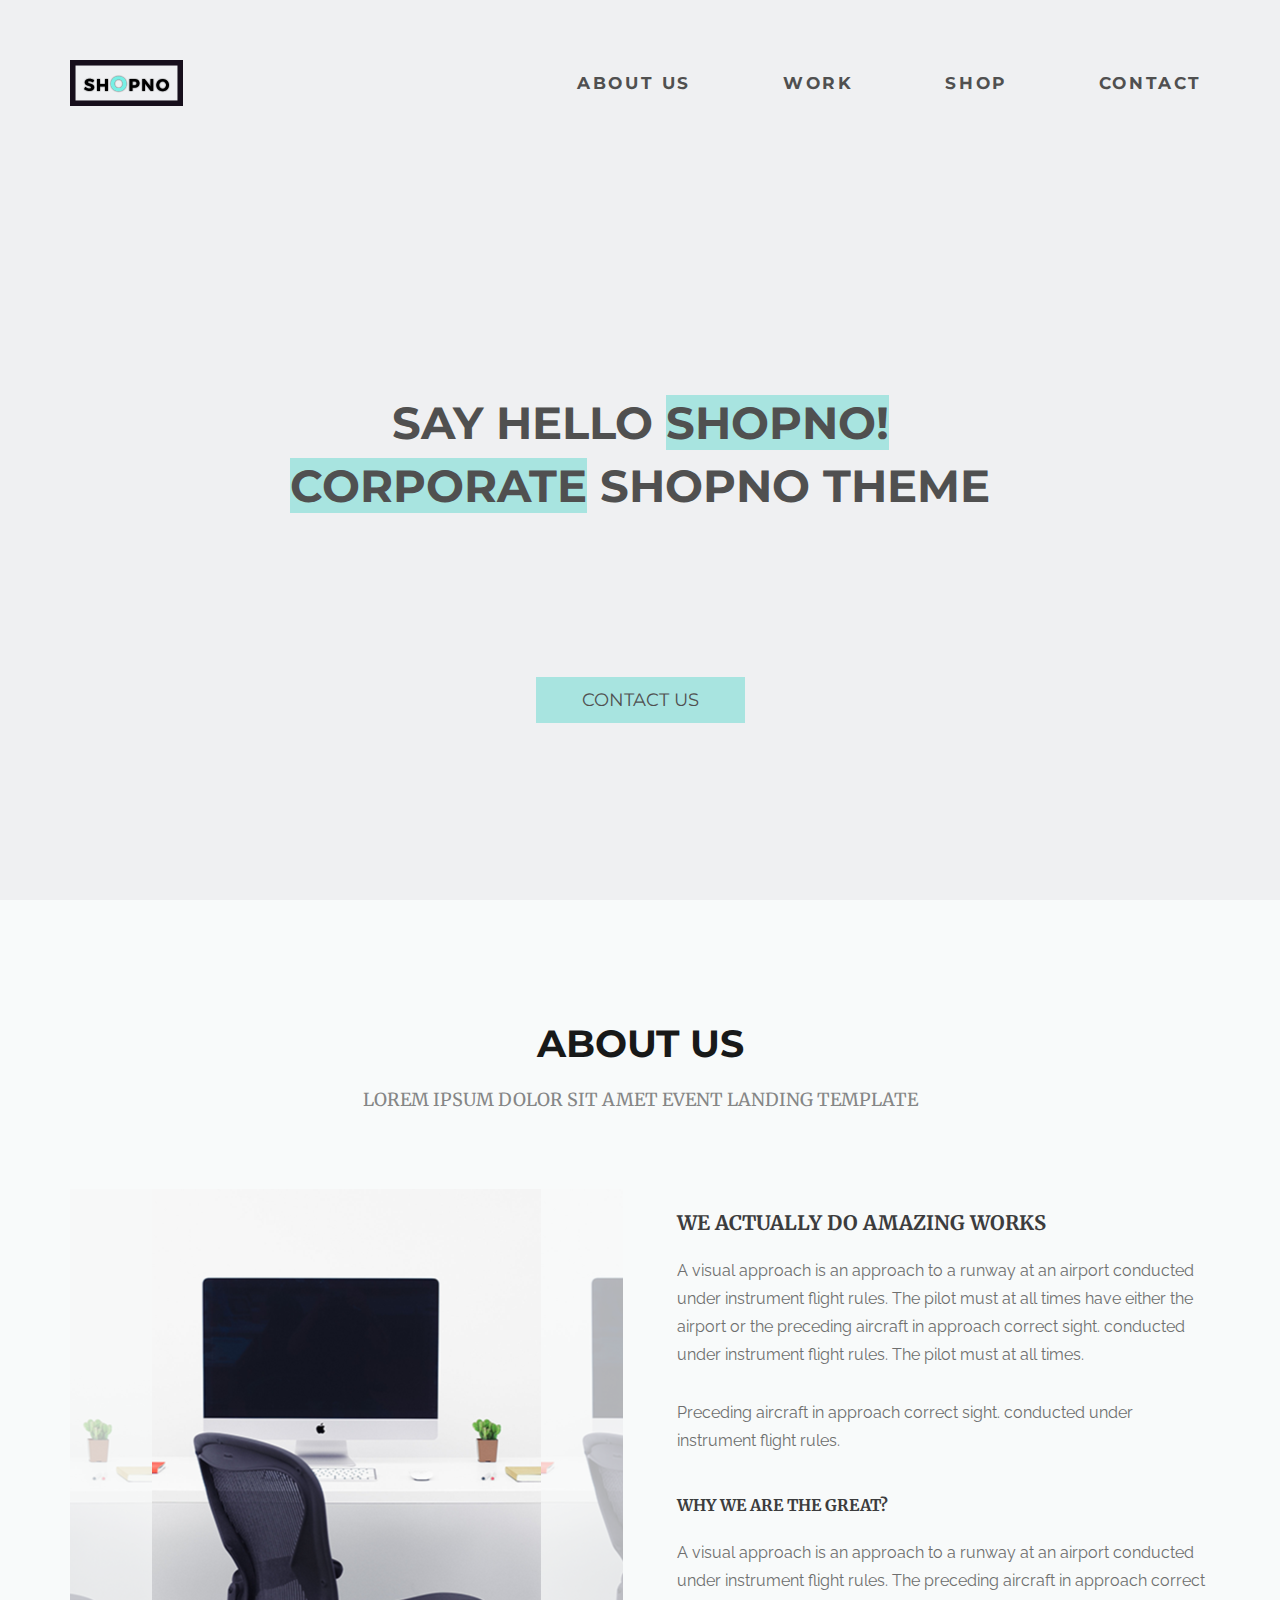
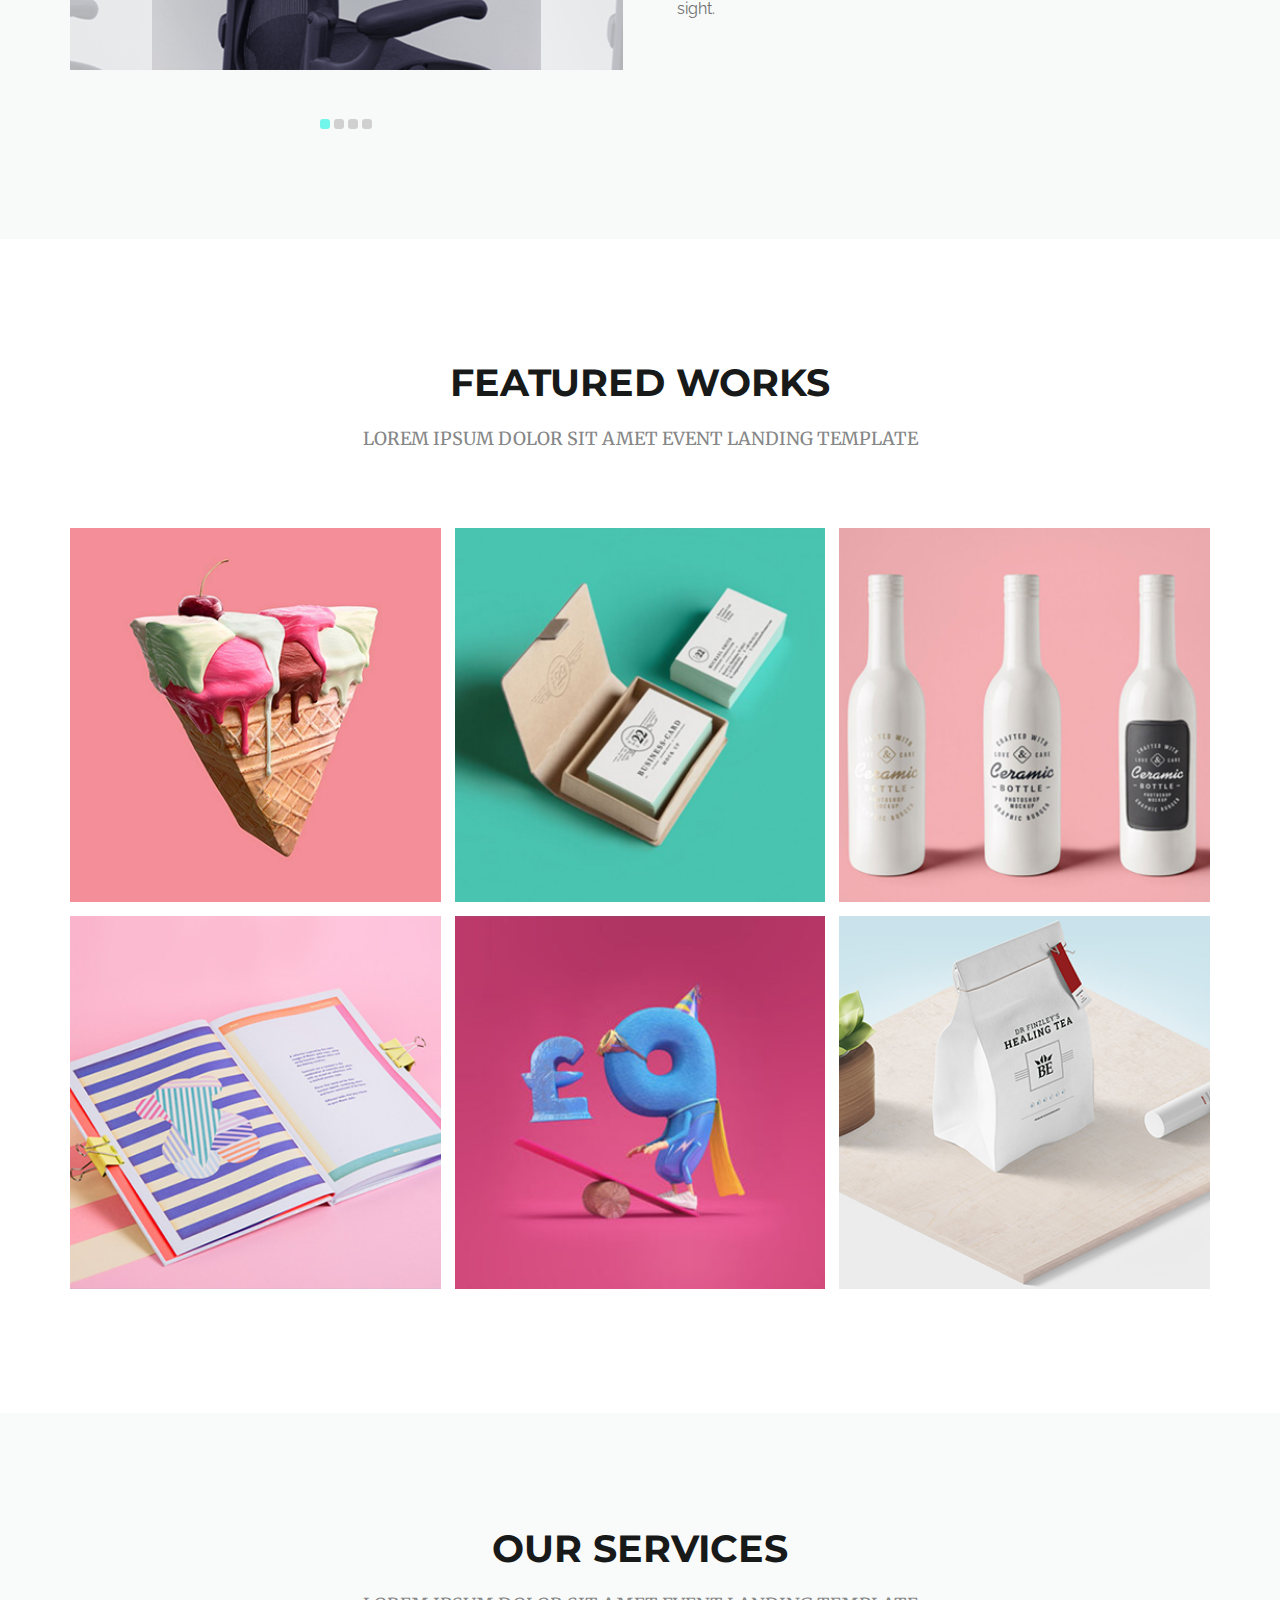
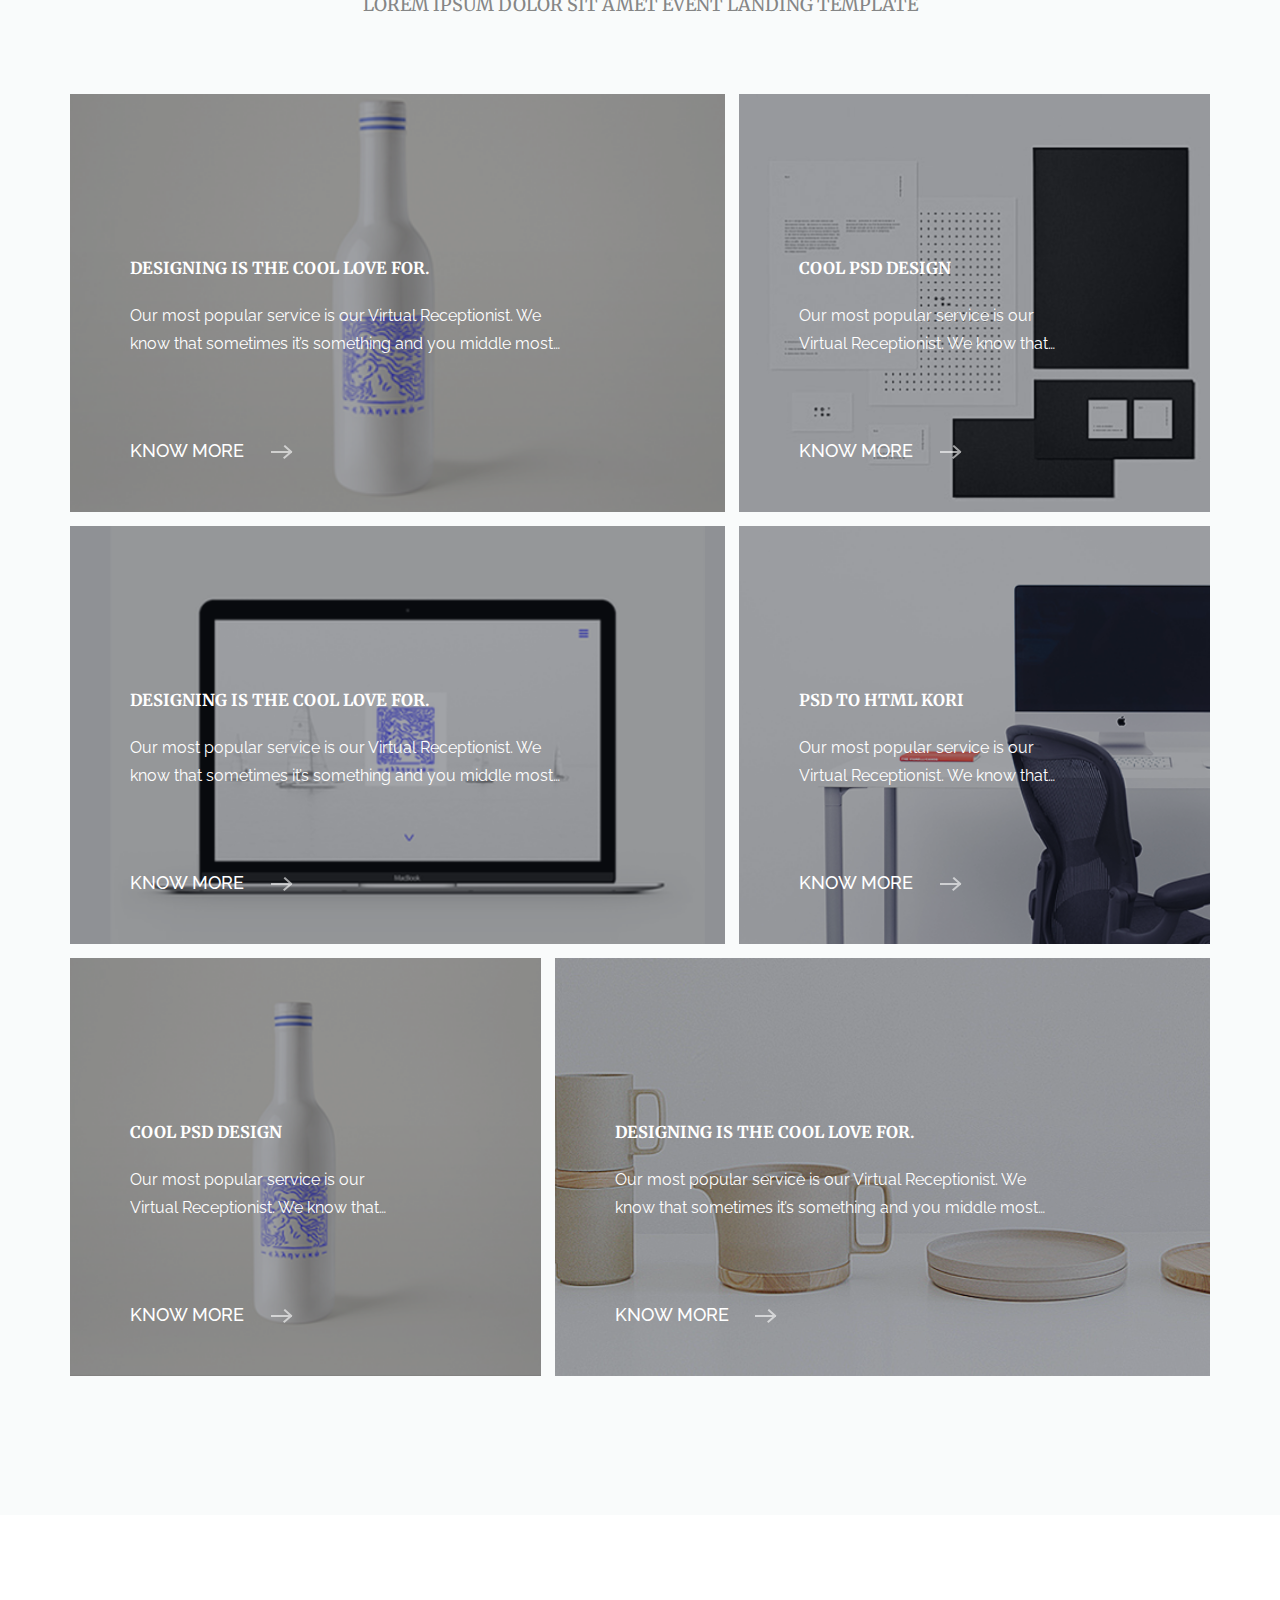
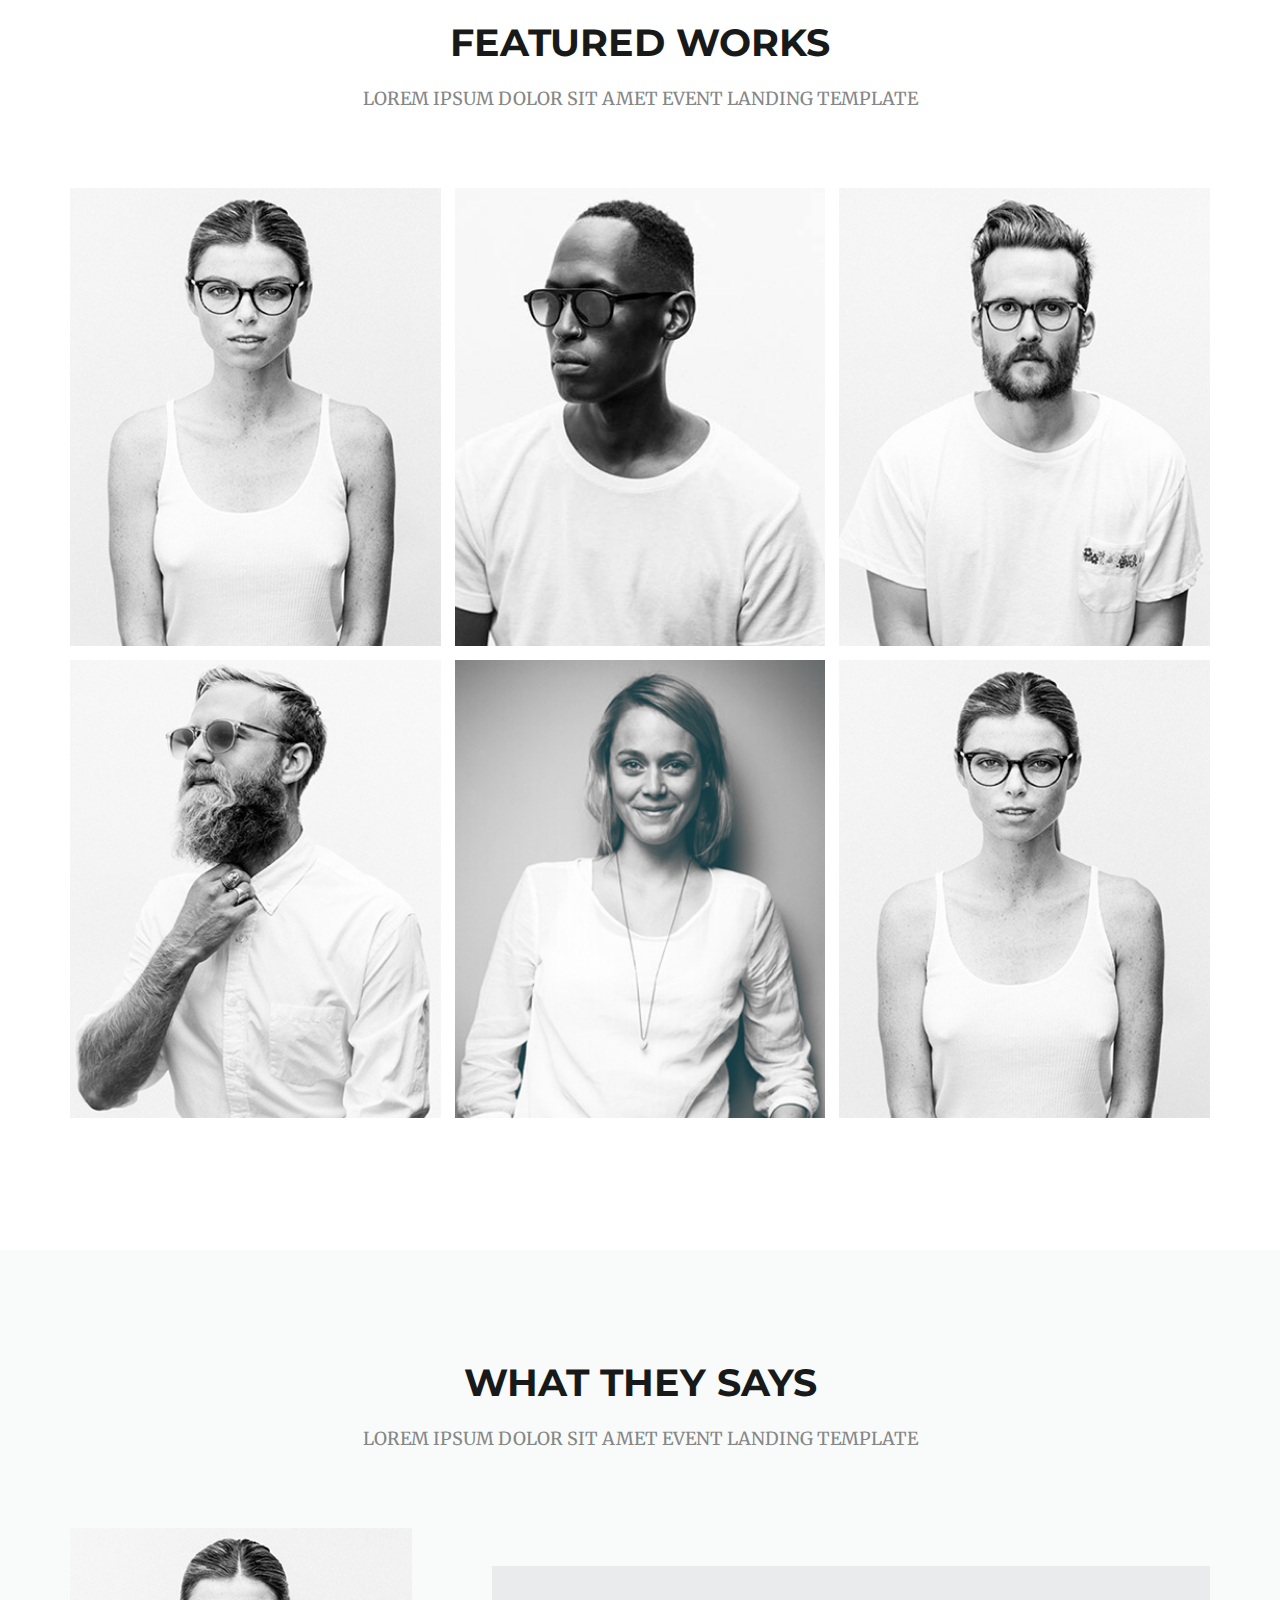
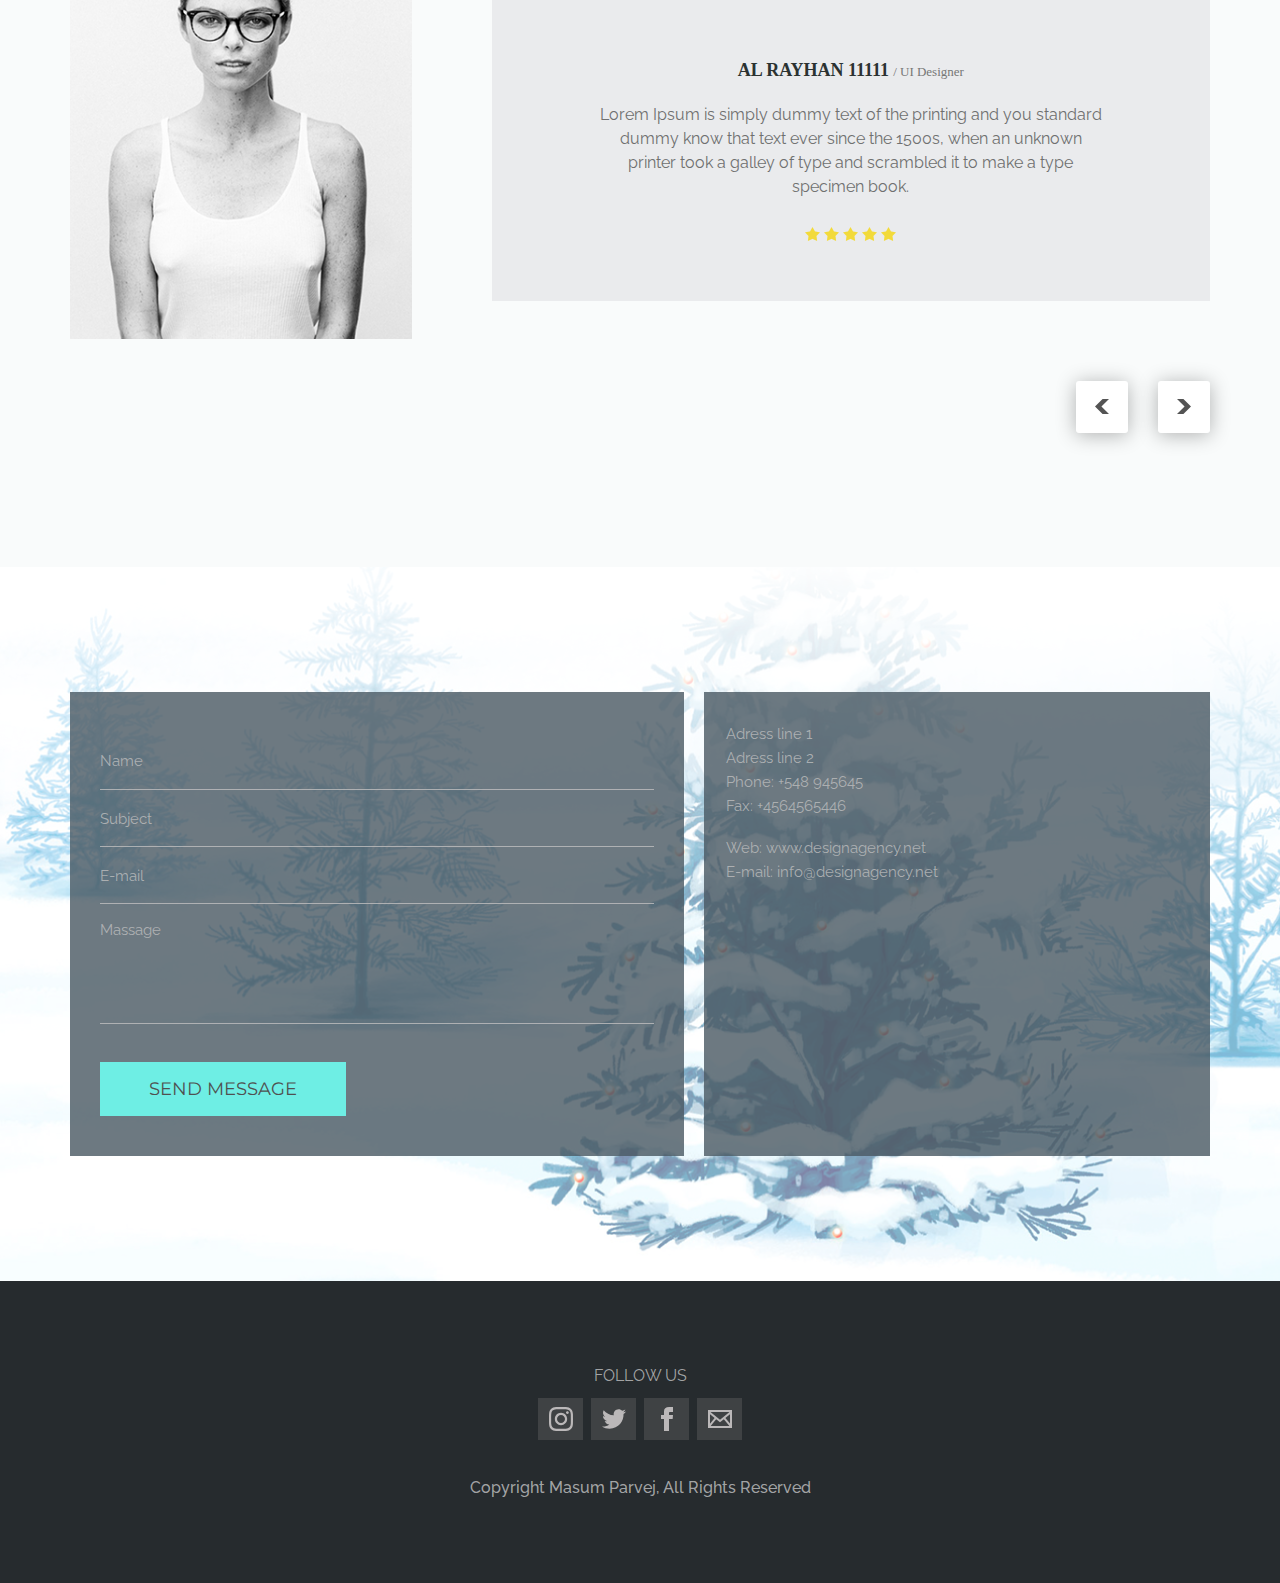
==== index.html @ 42f5ce3c "inital commit" ====
<!DOCTYPE html>
<html lang="en">
<head>
    <meta charset="UTF-8">
    <meta name="format-detection" content="telephone=no">
    <meta name="viewport" content="width=device-width, initial-scale=1.0">
    <title>Shopno</title>
    <link rel="stylesheet" href="css/style.css">
</head>
<body>
    <main class="page">
        <div class="main-screen">
            <div class="container">
                <div class="main-screen__wrap">
                    <header class="header">
    <div class="header_row">
        <div class="header__logo">
            <img src="/img/logo/Logo.png" alt="">
        </div>
        <div class="menu__icon icon-menu">
            <span></span>
            <span></span>
            <span></span>
        </div>
        <nav class="header__menu menu">
            <div class="menu__body">
                <ul class="menu__list">
                    <li>
                        <a href="" class="menu__link">
                            <span></span>
                            <span></span>
                            about us
                        </a>
                    </li>
                    <li>
                        <a href="" class="menu__link">
                            <span></span>
                            <span></span>
                            work
                        </a>
                    </li>
                    <li>
                        <a href="" class="menu__link">
                            <span></span>
                            <span></span>
                            shop
                        </a>
                    </li>
                    <li>
                        <a href="" class="menu__link">
                            <span></span>
                            <span></span>
                            contact
                        </a>
                    </li>
                </ul>
            </div>
        </nav>
        
    </div>
</header>

                    <h1 class="main-screen__title"> <p>Say Hello  <span>SHOPNO!</span></p>
                        <p><span>CORPORATE</span> SHOPNO Theme</p>
                    </h1>
                    <a href="#!" class="main-screen__link btn-b">
                        <span></span>
                        <span></span>
                        <span></span>
                        <span></span>
                        contact us
                    </a>
                </div>
            </div>
        </div>
        <div class="content"> 
            <section class="about-us">
                <div class="container">
                    <div class="about-us__title-wrap title-wrap">
                        <h2 class="about-us__title title_h2">about us</h2>
                        <div class="about-us__subtitle subtitle_h2">Lorem ipsum dolor sit amet event landing template</div>
                    </div>
                    <div class="about-us__slider-wrap">
                        <div class="slider">
                            <div class="slider_item">
                                <img src="/img/img_slide/img_slider-1/img-sl1.png"  alt="">
                            </div>
                            <div class="slider_item">
                                <img src="/img/img_slide/img_slider-1/img-sl1.png"  alt="">
                            </div>
                            <div class="slider_item">
                                <img src="/img/img_slide/img_slider-1/img-sl1.png" alt="">
                            </div>
                            <div class="slider_item">
                                <img src="/img/img_slide/img_slider-1/img-sl1.png" alt="">
                            </div>
                        </div>
                        <div class="about-us__block-text ">
                            <div class="about-us__first-text">
                                <h3 class="about-us__title_3  title_3">We Actually Do amazing works</h3>
                                <p class="about-us__text text">A visual approach is an approach to a runway at an airport 
                                    conducted under instrument flight rules. The pilot must at all times have either the airport or the preceding aircraft in approach correct sight. conducted under instrument flight rules. The pilot must at all times.
                                </p>
                                <p class="about-us__text about-us__text__sm text">
                                    Preceding aircraft in approach correct sight. conducted under instrument flight rules.
                                </p>

                            </div>
                            <div class="about-us_second-text">
                                <h4 class="about-us__title_4 title_4">why we are the great?</h4>
                                <div class="about-us__text text">A visual approach is an approach to a runway at an airport  conducted under instrument flight rules.
                                    The preceding aircraft in approach correct sight.
                                </div>
                            </div>
                        </div>
                    </div>
                </div>
            </section> 



            <section class="cards">
                <div class="container">
                    <div class="cards__title-wrap title-wrap">
                        <h2 class="cards__title title_h2">featured works</h2>
                        <div class="cards__subtitle subtitle_h2">Lorem ipsum dolor sit amet event landing template</div>
                    </div>
                    <div class="cards__wrapper">
                        <div class="cards__item">
                            <a href="#!"  class="cards__pic ibg"><img src="/img/cards/card1_1.png" alt=""></a>
                        </div>
                        <div class="cards__item">
                            <a href="#!" class="cards__pic ibg"><img src="/img/cards/card1_2.png" alt=""></a>
                        </div>
                        <div class="cards__item">
                            <a href="#!" class="cards__pic ibg"><img src="/img/cards/card1_3.png" alt=""></a>
                        </div>
                        <div class="cards__item">
                            <a href="#!" class="cards__pic ibg"><img src="/img/cards/card1_4.png" alt=""></a>
                        </div>
                        <div class="cards__item">
                            <a href="#!" class="cards__pic ibg"><img src="/img/cards/card1_5.png" alt=""></a>
                        </div>
                        <div class="cards__item">
                            <a href="#!" class="cards__pic ibg"><img src="/img/cards/card1_6.png" alt=""></a>
                        </div>
                    </div>
                </div>
            </section>



            <section class="services">
                <div class="container">
                    <div class="services__title-wrap title-wrap">
                        <h2 class="services__title title_h2">our services</h2>
                        <div class="services__subtitle subtitle_h2">Lorem ipsum dolor sit amet event landing template</div>
                    </div>
                    <div class="services__wrapper">
                        <div class="services__item services__item__b ">
                            <div class="services__item__wr ibg ">
                                <img src="/img/bg-banner/card_5.png" alt="">
                                <div class="services__item__content">
                                    <div  class="services__item__content_wrap services__item__content_b ">
                                        <h3 class="services__item__title_3  title_3"> Designing is The CooL LOVE FOR.</h3>
                                        <p class="services__item__text text">Our most popular service is our Virtual Receptionist. We know that sometimes it’s something and you middle most this job was posted less than five minutes ago, and we think it’s a good match for you. If you submit a proposal now, you’ll be one of the first candidates. You may even catch the client while they’re still online. 
                                        </p>
                                        <a href="" class="services__link">Know More</a>
                                    </div>
                                </div>
                            </div>
                            <div class="services__item-more_b services__item__b more_services">
                                <div class="more_services__content services__item__content_b">
                                    <h3 class="more_services__title_3  title_3"> Designing is The CooL LOVE FOR.</h3>
                                    <p class="more_services__text text">Our most popular service is our Virtual Receptionist. We know that sometimes it’s something and you middle most this job was posted less than five minutes ago, and we think it’s a good match for you. If you submit a proposal now, you’ll be one of the first candidates. You may even catch the client while they’re still online. Our most popular service is our Virtual Receptionist. We know that sometimes it’s something and you middle most this job was posted less than five minutes ago, and we think it’s a good match for you. If you submit a proposal now, you’ll be one of the first candidates. You may even catch the client while they’re still online. Our most popular service is our Virtual Receptionist. We know that sometimes it’s something and you middle most this job was posted less than five minutes ago, and we think it’s a good match for you. If you submit a proposal now, you’ll be one of the first candidates. You may even catch the client while they’re still online. Our most popular service is our Virtual Receptionist. We know that sometimes it’s something and you middle most this job was posted less than five minutes ago, and we think it’s a good match for you. If you submit a proposal now, you’ll be one of the first candidates. You may even catch the client while they’re still online. 
                                    </p>
                                    <div class="more_services__close-link">
                                        <span></span>
                                        <span></span>
                                    </div>
                                </div>
                            </div>
                        </div>
                        <div class="services__item services__item__s">
                            <div class="services__item__wr ibg ">
                                <img src="/img/bg-banner/card_2.png" alt="">
                                <div class="services__item__content">
                                    <div class="services__item__content_wrap services__item__content_s">
                                        <h3 class="services__item__title_3  title_3"> cool psd Design</h3>
                                        <p class="services__item__text text">Our most popular service is our Virtual Receptionist. We know that sometimes it’s something and you middle most this job was posted less..
                                        </p>
                                        <a href="" class="services__link">Know More</a>
                                    </div>
                                </div>
                            </div>
                            <div class="services__item-more_s services__item__b more_services">
                                <div class="more_services__content services__item__content_b">
                                    <h3 class="more_services__title_3  title_3"> Designing is The CooL LOVE FOR.</h3>
                                    <p class="more_services__text text">Our most popular service is our Virtual Receptionist. We know that sometimes it’s something and you middle most this job was posted less than five minutes ago, and we think it’s a good match for you. If you submit a proposal now, you’ll be one of the first candidates. You may even catch the client while they’re still online. Our most popular service is our Virtual Receptionist. We know that sometimes it’s something and you middle most this job was posted less than five minutes ago, and we think it’s a good match for you. If you submit a proposal now, you’ll be one of the first candidates. You may even catch the client while they’re still online. Our most popular service is our Virtual Receptionist. We know that sometimes it’s something and you middle most this job was posted less than five minutes ago, and we think it’s a good match for you. If you submit a proposal now, you’ll be one of the first candidates. You may even catch the client while they’re still online. Our most popular service is our Virtual Receptionist. We know that sometimes it’s something and you middle most this job was posted less than five minutes ago, and we think it’s a good match for you. If you submit a proposal now, you’ll be one of the first candidates. You may even catch the client while they’re still online. 
                                    </p>
                                    <div class="more_services__close-link">
                                        <span></span>
                                        <span></span>
                                    </div>
                                </div>
                            </div>
                        </div>
                    </div>
                    <div class="services__wrapper ">
                        <div class="services__item services__item__b ">
                            <div class="services__item__wr ibg ">
                                <img src="/img/bg-banner/card_3.png" alt="">
                                <div class="services__item__content">
                                    <div class="services__item__content_wrap services__item__content_b">
                                        <h3 class="services__item__title_3  title_3"> Designing is The CooL LOVE FOR.</h3>
                                        <p class="services__item__text text">Our most popular service is our Virtual Receptionist. We know that sometimes it’s something and you middle most this job was posted less than five minutes ago, and we think it’s a good match for you. If you submit a proposal now, you’ll be one of the first candidates. You may even catch the client while they’re still online.
                                        </p>
                                        <a href="" class="services__link">Know More</a>
                                    </div>
                                </div>
                            </div>
                            <div class="services__item-more_b services__item__b more_services">
                                <div class="more_services__content services__item__content_b">
                                    <h3 class="more_services__title_3  title_3"> Designing is The CooL LOVE FOR.</h3>
                                    <p class="more_services__text text">Our most popular service is our Virtual Receptionist. We know that sometimes it’s something and you middle most this job was posted less than five minutes ago, and we think it’s a good match for you. If you submit a proposal now, you’ll be one of the first candidates. You may even catch the client while they’re still online. Our most popular service is our Virtual Receptionist. We know that sometimes it’s something and you middle most this job was posted less than five minutes ago, and we think it’s a good match for you. If you submit a proposal now, you’ll be one of the first candidates. You may even catch the client while they’re still online. Our most popular service is our Virtual Receptionist. We know that sometimes it’s something and you middle most this job was posted less than five minutes ago, and we think it’s a good match for you. If you submit a proposal now, you’ll be one of the first candidates. You may even catch the client while they’re still online. Our most popular service is our Virtual Receptionist. We know that sometimes it’s something and you middle most this job was posted less than five minutes ago, and we think it’s a good match for you. If you submit a proposal now, you’ll be one of the first candidates. You may even catch the client while they’re still online. 
                                    </p>
                                    <div class="more_services__close-link">
                                        <span></span>
                                        <span></span>
                                    </div>
                                </div>
                            </div>
                        </div>
                        <div class="services__item services__item__s">
                            <div class="services__item__wr ibg ">
                                <img src="/img/bg-banner/card_4.png" alt="">
                                <div class="services__item__content">
                                    <div class="services__item__content_wrap services__item__content_s">
                                        <h3 class="services__item__title_3  title_3"> PSD TO HTML KORI</h3>
                                        <p class="services__item__text text">Our most popular service is our Virtual Receptionist. We know that sometimes it’s something and you middle most this job was posted less than five minutes ago, and we think it’s a good match for you. If you submit a proposal now, you’ll be one of the first candidates. You may even catch the client while they’re still online.
                                        </p>
                                        <a href="" class="services__link">Know More</a>
                                    </div>
                                </div>
                            </div>
                            <div class="services__item-more_s services__item__b more_services">
                                <div class="more_services__content services__item__content_b">
                                    <h3 class="more_services__title_3  title_3"> Designing is The CooL LOVE FOR.</h3>
                                    <p class="more_services__text text">Our most popular service is our Virtual Receptionist. We know that sometimes it’s something and you middle most this job was posted less than five minutes ago, and we think it’s a good match for you. If you submit a proposal now, you’ll be one of the first candidates. You may even catch the client while they’re still online. Our most popular service is our Virtual Receptionist. We know that sometimes it’s something and you middle most this job was posted less than five minutes ago, and we think it’s a good match for you. If you submit a proposal now, you’ll be one of the first candidates. You may even catch the client while they’re still online. Our most popular service is our Virtual Receptionist. We know that sometimes it’s something and you middle most this job was posted less than five minutes ago, and we think it’s a good match for you. If you submit a proposal now, you’ll be one of the first candidates. You may even catch the client while they’re still online. Our most popular service is our Virtual Receptionist. We know that sometimes it’s something and you middle most this job was posted less than five minutes ago, and we think it’s a good match for you. If you submit a proposal now, you’ll be one of the first candidates. You may even catch the client while they’re still online. 
                                    </p>
                                    <div class="more_services__close-link">
                                        <span></span>
                                        <span></span>
                                    </div>
                                </div>
                            </div>
                        </div>
                    </div>
                    <div class="services__wrapper services__wrapper__rev">
                        <div class="services__item services__item__b ">
                            <div class="services__item__wr ibg ">
                                <img src="/img/bg-banner/card_6.png" alt="">
                                <div class="services__item__content">
                                    <div class="services__item__content_wrap services__item__content_b">
                                        <h3 class="services__item__title_3  title_3"> Designing is The CooL LOVE FOR.</h3>
                                        <p class="services__item__text text">Our most popular service is our Virtual Receptionist. We know that sometimes it’s something and you middle most this job was posted less than five minutes ago, and we think it’s a good match for you. If you submit a proposal now, you’ll be one of the first candidates. You may even catch the client while they’re still online.
                                        </p>
                                        <a href="" class="services__link">Know More</a>
                                    </div>
                                </div>
                            </div>
                            <div class="services__item-more_s services__item__b more_services">
                                <div class="more_services__content services__item__content_b">
                                    <h3 class="more_services__title_3  title_3"> Designing is The CooL LOVE FOR.</h3>
                                    <p class="more_services__text text">Our most popular service is our Virtual Receptionist. We know that sometimes it’s something and you middle most this job was posted less than five minutes ago, and we think it’s a good match for you. If you submit a proposal now, you’ll be one of the first candidates. You may even catch the client while they’re still online. Our most popular service is our Virtual Receptionist. We know that sometimes it’s something and you middle most this job was posted less than five minutes ago, and we think it’s a good match for you. If you submit a proposal now, you’ll be one of the first candidates. You may even catch the client while they’re still online. Our most popular service is our Virtual Receptionist. We know that sometimes it’s something and you middle most this job was posted less than five minutes ago, and we think it’s a good match for you. If you submit a proposal now, you’ll be one of the first candidates. You may even catch the client while they’re still online. Our most popular service is our Virtual Receptionist. We know that sometimes it’s something and you middle most this job was posted less than five minutes ago, and we think it’s a good match for you. If you submit a proposal now, you’ll be one of the first candidates. You may even catch the client while they’re still online. 
                                    </p>
                                    <div class="more_services__close-link">
                                        <span></span>
                                        <span></span>
                                    </div>
                                </div>
                            </div>
                        </div>
                        <div class="services__item services__item__s">
                            <div class="services__item__wr ibg ">
                                <img src="/img/bg-banner/card_5.png" alt="">
                                <div class="services__item__content">
                                    <div class="services__item__content_wrap services__item__content_s">
                                        <h3 class="services__item__title_3  title_3"> cool psd Design</h3>
                                        <p class="services__item__text text">Our most popular service is our Virtual Receptionist. We know that sometimes it’s something and you middle most this job was posted less than five minutes ago, and we think it’s a good match for you. If you submit a proposal now, you’ll be one of the first candidates. You may even catch the client while they’re still online.
                                        </p>
                                        <a href="" class="services__link">Know More</a>
                                    </div>
                                </div>
                            </div>
                            <div class="services__item-more_b services__item__b more_services">
                                <div class="more_services__content services__item__content_b">
                                    <h3 class="more_services__title_3  title_3"> Designing is The CooL LOVE FOR.</h3>
                                    <p class="more_services__text text">Our most popular service is our Virtual Receptionist. We know that sometimes it’s something and you middle most this job was posted less than five minutes ago, and we think it’s a good match for you. If you submit a proposal now, you’ll be one of the first candidates. You may even catch the client while they’re still online. Our most popular service is our Virtual Receptionist. We know that sometimes it’s something and you middle most this job was posted less than five minutes ago, and we think it’s a good match for you. If you submit a proposal now, you’ll be one of the first candidates. You may even catch the client while they’re still online. Our most popular service is our Virtual Receptionist. We know that sometimes it’s something and you middle most this job was posted less than five minutes ago, and we think it’s a good match for you. If you submit a proposal now, you’ll be one of the first candidates. You may even catch the client while they’re still online. Our most popular service is our Virtual Receptionist. We know that sometimes it’s something and you middle most this job was posted less than five minutes ago, and we think it’s a good match for you. If you submit a proposal now, you’ll be one of the first candidates. You may even catch the client while they’re still online. 
                                    </p>
                                    <div class="more_services__close-link">
                                        <span></span>
                                        <span></span>
                                    </div>
                                </div>
                            </div>
                        </div>
                    </div>
                </div>
            </section>



            <section class="cards-personal">
                <div class="container">
                    <div class="cards-personal__title-wrap title-wrap">
                        <h2 class="cards-personal__title title_h2">featured works</h2>
                        <div class="cards-personal__subtitle subtitle_h2">Lorem ipsum dolor sit amet event landing template</div>
                    </div>
                    <div class="cards-personal__wrapper">
                        <div class="cards-personal__item item">
                            <a href="#!" class="item_link ">
                                <span class="item_pic ibg"><img src="/img/cards_personal/card_p_1.png" alt=""></span>
                                <div class="item_content">
                                    <div class="item_content-title">
                                        <span class="item_content-title-l  title_span-l">AL RAYHAN </span> <span class="item_content-title-r title_span-r"> / UI Designer</span>
                                    </div>
                                    <p class="item_content-text">Lorem Ipsum is not simply is  an action designer random text
                                        It has roots in a piece. </p>
                                    <div class="item_content-icon">
                                        <span><img src="/img/cards_personal/social/soc-1.png" alt=""></span>
                                        <span><img src="/img/cards_personal/social/soc-2.png" alt=""></span>
                                        <span><img src="/img/cards_personal/social/soc-3.png" alt=""></span>
                                        <span><img src="/img/cards_personal/social/soc-4.png" alt=""></span>
                                    </div>
                                </div>
                            </a>
                        </div>
                        <div class="cards-personal__item item">
                            <a href="#!" class="item_link ">
                                <span class="item_pic ibg"><img src="/img/cards_personal/card_p_2.png" alt=""></span>
                                <div class="item_content">
                                    <div class="item_content-title">
                                        <span class="item_content-title-l  title_span-l">AL RAYHAN </span> <span class="item_content-title-r title_span-r"> / UI Designer</span>
                                    </div>
                                    <p class="item_content-text">Lorem Ipsum is not simply is  an action designer random text
                                        It has roots in a piece. </p>
                                    <div class="item_content-icon">
                                        <span><img src="/img/cards_personal/social/soc-1.png" alt=""></span>
                                        <span><img src="/img/cards_personal/social/soc-2.png" alt=""></span>
                                        <span><img src="/img/cards_personal/social/soc-3.png" alt=""></span>
                                        <span><img src="/img/cards_personal/social/soc-4.png" alt=""></span>
                                    </div>
                                </div>
                            </a>
                        </div>
                        <div class="cards-personal__item item">
                            <a href="#!" class="item_link ">
                                <span class="item_pic ibg"><img src="/img/cards_personal/card_p_3.png" alt=""></span>
                                <div class="item_content">
                                    <div class="item_content-title">
                                        <span class="item_content-title-l  title_span-l">AL RAYHAN </span> <span class="item_content-title-r title_span-r"> / UI Designer</span>
                                    </div>
                                    <p class="item_content-text">Lorem Ipsum is not simply is  an action designer random text
                                        It has roots in a piece. </p>
                                    <div class="item_content-icon">
                                        <span><img src="/img/cards_personal/social/soc-1.png" alt=""></span>
                                        <span><img src="/img/cards_personal/social/soc-2.png" alt=""></span>
                                        <span><img src="/img/cards_personal/social/soc-3.png" alt=""></span>
                                        <span><img src="/img/cards_personal/social/soc-4.png" alt=""></span>
                                    </div>
                                </div>
                            </a>
                        </div>
                        <div class="cards-personal__item item">
                            <a href="#!" class="item_link ">
                                <span class="item_pic ibg"><img src="/img/cards_personal/card_p_4.png" alt=""></span>
                                <div class="item_content">
                                    <div class="item_content-title">
                                        <span class="item_content-title-l  title_span-l">AL RAYHAN </span> <span class="item_content-title-r title_span-r"> / UI Designer</span>
                                    </div>
                                    <p class="item_content-text">Lorem Ipsum is not simply is  an action designer random text
                                        It has roots in a piece. </p>
                                    <div class="item_content-icon">
                                        <span><img src="/img/cards_personal/social/soc-1.png" alt=""></span>
                                        <span><img src="/img/cards_personal/social/soc-2.png" alt=""></span>
                                        <span><img src="/img/cards_personal/social/soc-3.png" alt=""></span>
                                        <span><img src="/img/cards_personal/social/soc-4.png" alt=""></span>
                                    </div>
                                </div>
                            </a>
                        </div>
                        <div class="cards-personal__item item">
                            <a href="#!" class="item_link ">
                                <span class="item_pic ibg"><img src="/img/cards_personal/card_p_5.png" alt=""></span>
                                <div class="item_content">
                                    <div class="item_content-title">
                                        <span class="item_content-title-l  title_span-l">AL RAYHAN </span> <span class="item_content-title-r title_span-r"> / UI Designer</span>
                                    </div>
                                    <p class="item_content-text">Lorem Ipsum is not simply is  an action designer random text
                                        It has roots in a piece. </p>
                                    <div class="item_content-icon">
                                        <span><img src="/img/cards_personal/social/soc-1.png" alt=""></span>
                                        <span><img src="/img/cards_personal/social/soc-2.png" alt=""></span>
                                        <span><img src="/img/cards_personal/social/soc-3.png" alt=""></span>
                                        <span><img src="/img/cards_personal/social/soc-4.png" alt=""></span>
                                    </div>
                                </div>
                            </a>
                        </div>
                        <div class="cards-personal__item item">
                            <a href="#!" class="item_link ">
                                <span class="item_pic ibg"><img src="/img/cards_personal/card_p_1.png" alt=""></span>
                                <div class="item_content">
                                    <div class="item_content-title">
                                        <span class="item_content-title-l  title_span-l">AL RAYHAN </span> <span class="item_content-title-r title_span-r"> / UI Designer</span>
                                    </div>
                                    <p class="item_content-text">Lorem Ipsum is not simply is  an action designer random text
                                        It has roots in a piece. </p>
                                    <div class="item_content-icon">
                                        <span><img src="/img/cards_personal/social/soc-1.png" alt=""></span>
                                        <span><img src="/img/cards_personal/social/soc-2.png" alt=""></span>
                                        <span><img src="/img/cards_personal/social/soc-3.png" alt=""></span>
                                        <span><img src="/img/cards_personal/social/soc-4.png" alt=""></span>
                                    </div>
                                </div>
                            </a>
                        </div>
                    </div>
                </div>
            </section> 



            <section class="what-says">
                <div class="container">
                    <div class="what-says__title-wrap title-wrap">
                        <h2 class="what-says__title title_h2">what they says</h2>
                        <div class="what-says__subtitle subtitle_h2">Lorem ipsum dolor sit amet event landing template</div>
                    </div>
                    <div class="what-says__slider-wrap"> 
                        <div class="sm-slider__body sm-slider">
                            <div class="sm-slider_item">
                                <img src="/img/cards_personal/card_p_1.png" alt="">
                            </div>
                            <div class="sm-slider_item">
                                <img src="/img/cards_personal/card_p_2.png" alt="">
                            </div>
                            <div class="sm-slider_item">
                                <img  src="/img/cards_personal/card_p_3.png" alt="">
                            </div>
                            <div class="sm-slider_item">
                                <img src="/img/cards_personal/card_p_4.png" alt="">
                            </div>
                        </div>
                        <div class="bg-slider__body bg-slider">
                            <div class="bg-slider_item ">
                                <div class="bg-slider_item-wr">
                                    <div class="bg-slider_item_title">
                                        <span class="bg-slider_item_title-l  title_span-l">AL RAYHAN 11111</span> <span class="bg-slider_item_title-r title_span-r"> / UI Designer</span>
                                    </div>
                                    <p class="bg-slider_item-text">Lorem Ipsum is simply dummy text of the printing and you 
                                        standard dummy know that text ever since the 1500s, when an unknown printer took a galley of type and scrambled it to make a type specimen book. </p>
                                    <div class="item_icon">
                                        <span><img src="/img/img_slide/img_slider-2/icon.png" alt=""></span>
                                        <span><img src="/img/img_slide/img_slider-2/icon.png" alt=""></span>
                                        <span><img src="/img/img_slide/img_slider-2/icon.png" alt=""></span>
                                        <span><img src="/img/img_slide/img_slider-2/icon.png" alt=""></span>
                                        <span><img src="/img/img_slide/img_slider-2/icon.png" alt=""></span>
                                    </div>
                                </div>
                            </div>
                            <div class="bg-slider_item ">
                                <div class="bg-slider_item-wr">
                                    <div class="bg-slider_item_title">
                                        <span class="bg-slider_item_title-l  title_span-l">AL RAYHAN 2222</span> <span class="bg-slider_item_title-r title_span-r"> / UI Designer</span>
                                    </div>
                                    <p class="bg-slider_item-text">Lorem Ipsum is simply dummy text of the printing and you 
                                        standard dummy know that text ever since the 1500s, when an unknown printer took a galley of type and scrambled it to make a type specimen book. 
                                    </p>
                                    <div class="item_icon">
                                        <span><img src="/img/img_slide/img_slider-2/icon.png" alt=""></span>
                                        <span><img src="/img/img_slide/img_slider-2/icon.png" alt=""></span>
                                        <span><img src="/img/img_slide/img_slider-2/icon.png" alt=""></span>
                                        <span><img src="/img/img_slide/img_slider-2/icon.png" alt=""></span>
                                        <span><img src="/img/img_slide/img_slider-2/icon.png" alt=""></span>
                                    </div>
                                </div>
                            </div>
                            <div class="bg-slider_item ">
                                <div class="bg-slider_item-wr">
                                    <div class="bg-slider_item_title">
                                        <span class="bg-slider_item_title-l  title_span-l">AL RAYHAN 3333</span> <span class="bg-slider_item_title-r title_span-r"> / UI Designer</span>
                                    </div>
                                    <p class="bg-slider_item-text">Lorem Ipsum is simply dummy text of the printing and you 
                                        standard dummy know that text ever since the 1500s, when an unknown printer took a galley of type and scrambled it to make a type specimen book. 
                                    </p>
                                    <div class="item_icon">
                                        <span><img src="/img/img_slide/img_slider-2/icon.png" alt=""></span>
                                        <span><img src="/img/img_slide/img_slider-2/icon.png" alt=""></span>
                                        <span><img src="/img/img_slide/img_slider-2/icon.png" alt=""></span>
                                        <span><img src="/img/img_slide/img_slider-2/icon.png" alt=""></span>
                                        <span><img src="/img/img_slide/img_slider-2/icon.png" alt=""></span>
                                    </div>
                                </div>
                            </div>
                            <div class="bg-slider_item ">
                                <div class="bg-slider_item-wr">
                                    <div class="bg-slider_item_title">
                                        <span class="bg-slider_item_title-l  title_span-l">AL RAYHAN 44444</span> <span class="bg-slider_item_title-r title_span-r"> / UI Designer</span>
                                    </div>
                                    <p class="bg-slider_item-text">Lorem Ipsum is simply dummy text of the printing and you 
                                        standard dummy know that text ever since the 1500s, when an unknown printer took a galley of type and scrambled it to make a type specimen book. 
                                    </p>
                                    <div class="item_icon">
                                        <span><img src="/img/img_slide/img_slider-2/icon.png" alt=""></span>
                                        <span><img src="/img/img_slide/img_slider-2/icon.png" alt=""></span>
                                        <span><img src="/img/img_slide/img_slider-2/icon.png" alt=""></span>
                                        <span><img src="/img/img_slide/img_slider-2/icon.png" alt=""></span>
                                        <span><img src="/img/img_slide/img_slider-2/icon.png" alt=""></span>
                                    </div>
                                </div>
                            </div>
                        </div>
                    </div>
                    <div class="slider_arrow">
                        <button class="slider_arrow-block1 btn">
                            <div class="bl1"><img src="/img/img_slide/img_slider-2/sl_arrow1.svg" alt=""></div>
                        </button>
                        <button class="slider_arrow-block2 btn">
                            <div class="bl2"><img src="/img/img_slide/img_slider-2/sl-arrow2.svg" alt=""></div>
                        </button>
                        
                    </div>
                </div>
            </section>



            <section class="contact">
                <div class="container">
                    <div class="contact-wrap">
                        <div class="contact-connect connect connect_b ">
                            <form class="connect-form" >
                                <input class="connect-form_field"  type="text" name="name" placeholder="Name">
                                <input class="connect-form_field" type="text" name="subject" placeholder="Subject">
                                <input class="connect-form_field" type="email" name="email" placeholder="E-mail"> 
                                <textarea class="connect-form_field" name="massage"  max-cols="30" rows="10" placeholder="Massage"></textarea>
                                <button class="connect-btn btn-b">SEND MESSAGE</button>
                            </form>
                        </div>
                        <div class="contact-connect  connect connect_s ">
                            <div class="connect-us">
                                <p>Adress line 1 </p>
                                <p>Adress line 2 </p>
                                <p>Phone: +548 945645</p>
                                <p class="fax">Fax: +4564565446</p>
                                <a class="site">Web: www.designagency.net</a>
                                <a class="em">E-mail: info@designagency.net</a>
                            </div>
                            <div class="connect-map">
                                    <iframe src="https://www.google.com/maps/embed?pb=!1m18!1m12!1m3!1d2572.9168356577525!2d24.024023615879713!3d49.84402013875462!2m3!1f0!2f0!3f0!3m2!1i1024!2i768!4f13.1!3m3!1m2!1s0x473add72f9bc6a89%3A0xf9783fecb4fecf1f![base64]!5e0!3m2!1suk!2sua!4v1591781256878!5m2!1suk!2sua" width=100%; height=100%;  frameborder="0" style="border:0;" allowfullscreen="" aria-hidden="false" tabindex="0"></iframe>
                            </div>
                        </div>
                    </div>
                </div>
            </section>


            
            <section class="footer">
                <h5 class="footer-follow footer-text"> FOLLOW US</h5>
                <div class="footer-wrap" >
                    <a class="footer-link"><svg xmlns="http://www.w3.org/2000/svg" width="24" height="24" viewBox="0 0 24 24"><path d="M12 2.163c3.204 0 3.584.012 4.85.07 3.252.148 4.771 1.691 4.919 4.919.058 1.265.069 1.645.069 4.849 0 3.205-.012 3.584-.069 4.849-.149 3.225-1.664 4.771-4.919 4.919-1.266.058-1.644.07-4.85.07-3.204 0-3.584-.012-4.849-.07-3.26-.149-4.771-1.699-4.919-4.92-.058-1.265-.07-1.644-.07-4.849 0-3.204.013-3.583.07-4.849.149-3.227 1.664-4.771 4.919-4.919 1.266-.057 1.645-.069 4.849-.069zm0-2.163c-3.259 0-3.667.014-4.947.072-4.358.2-6.78 2.618-6.98 6.98-.059 1.281-.073 1.689-.073 4.948 0 3.259.014 3.668.072 4.948.2 4.358 2.618 6.78 6.98 6.98 1.281.058 1.689.072 4.948.072 3.259 0 3.668-.014 4.948-.072 4.354-.2 6.782-2.618 6.979-6.98.059-1.28.073-1.689.073-4.948 0-3.259-.014-3.667-.072-4.947-.196-4.354-2.617-6.78-6.979-6.98-1.281-.059-1.69-.073-4.949-.073zm0 5.838c-3.403 0-6.162 2.759-6.162 6.162s2.759 6.163 6.162 6.163 6.162-2.759 6.162-6.163c0-3.403-2.759-6.162-6.162-6.162zm0 10.162c-2.209 0-4-1.79-4-4 0-2.209 1.791-4 4-4s4 1.791 4 4c0 2.21-1.791 4-4 4zm6.406-11.845c-.796 0-1.441.645-1.441 1.44s.645 1.44 1.441 1.44c.795 0 1.439-.645 1.439-1.44s-.644-1.44-1.439-1.44z"/></svg></a>
                    <a class="footer-link"><svg xmlns="http://www.w3.org/2000/svg" width="24" height="24" viewBox="0 0 24 24"><path d="M24 4.557c-.883.392-1.832.656-2.828.775 1.017-.609 1.798-1.574 2.165-2.724-.951.564-2.005.974-3.127 1.195-.897-.957-2.178-1.555-3.594-1.555-3.179 0-5.515 2.966-4.797 6.045-4.091-.205-7.719-2.165-10.148-5.144-1.29 2.213-.669 5.108 1.523 6.574-.806-.026-1.566-.247-2.229-.616-.054 2.281 1.581 4.415 3.949 4.89-.693.188-1.452.232-2.224.084.626 1.956 2.444 3.379 4.6 3.419-2.07 1.623-4.678 2.348-7.29 2.04 2.179 1.397 4.768 2.212 7.548 2.212 9.142 0 14.307-7.721 13.995-14.646.962-.695 1.797-1.562 2.457-2.549z"/></svg></a>
                    <a class="footer-link"><svg xmlns="http://www.w3.org/2000/svg" width="24" height="24" viewBox="0 0 24 24"><path d="M9 8h-3v4h3v12h5v-12h3.642l.358-4h-4v-1.667c0-.955.192-1.333 1.115-1.333h2.885v-5h-3.808c-3.596 0-5.192 1.583-5.192 4.615v3.385z"/></svg></a>
                    <a class="footer-link"><svg xmlns="http://www.w3.org/2000/svg" width="24" height="24" viewBox="0 0 24 24"><path d="M0 3v18h24v-18h-24zm6.623 7.929l-4.623 5.712v-9.458l4.623 3.746zm-4.141-5.929h19.035l-9.517 7.713-9.518-7.713zm5.694 7.188l3.824 3.099 3.83-3.104 5.612 6.817h-18.779l5.513-6.812zm9.208-1.264l4.616-3.741v9.348l-4.616-5.607z"/></svg></a>
                </div>
                <p  class="footer-text" > Copyright Masum Parvej, All Rights Reserved</p>
            </section>
            
        </div>
    </main>



    <script src="https://ajax.googleapis.com/ajax/libs/jquery/2.2.0/jquery.min.js"></script>
    <script src="js/slick.min.js"></script>
    <script src="js/script.js"></script>
</body>
 
</html>
---- css/style.css ----
@charset "UTF-8";
@import url("https://fonts.googleapis.com/css?family=Merriweather:400,700|Montserrat:400,700|Raleway:400,500&display=swap");
/*Обнуление*/
* {
  padding: 0;
  margin: 0;
  border: 0; }

*, *:before, *:after {
  -moz-box-sizing: border-box;
  -webkit-box-sizing: border-box;
  box-sizing: border-box; }

:focus, :active {
  outline: none; }

a:focus, a:active {
  outline: none; }

nav, footer, header, aside {
  display: block; }

html, body {
  height: 100%;
  min-width: 320px; }

body {
  line-height: 1;
  font-size: 14px;
  font-family: "Raleway";
  -ms-text-size-adjust: 100%;
  -moz-text-size-adjust: 100%;
  -webkit-text-size-adjust: 100%; }

input, button, textarea {
  font-family: "Raleway"; }

input::-ms-clear {
  display: none; }

button {
  cursor: pointer; }

button::-moz-focus-inner {
  padding: 0;
  border: 0; }

a, a:visited {
  text-decoration: none; }

a:hover {
  text-decoration: none; }

ul li {
  list-style: none; }

img {
  vertical-align: top; }

/*--------------------*/
html, body {
  height: 100%; }

.container {
  max-width: 1170px;
  padding: 0px 15px;
  margin: 0 auto; }

.title-wrap {
  padding: 0 0 75px 0;
  text-align: center; }
  @media (max-width: 575px) {
    .title-wrap {
      padding: 0 0 60px 0; } }

.title_h2 {
  font-family: 'Montserrat';
  font-size: 38px;
  font-weight: 700;
  text-transform: uppercase;
  line-height: 36px;
  margin: 0 0 24px 0;
  color: #181919; }
  @media (max-width: 575px) {
    .title_h2 {
      font-size: 30px; } }

.subtitle_h2 {
  font-family: 'Merriweather', serif;
  font-weight: 400;
  font-size: 18px;
  text-transform: uppercase;
  color: #858686;
  line-height: 28px; }
  @media (max-width: 575px) {
    .subtitle_h2 {
      font-size: 16px; } }

.title_3, .title_4 {
  font-family: 'Merriweather', serif;
  font-weight: 700;
  line-height: 28px;
  text-transform: uppercase;
  margin: 0 0 20px 0; }

.btn-b {
  position: relative;
  display: inline-block;
  font-family: Montserrat;
  font-weight: 400;
  font-size: 18px;
  text-transform: uppercase;
  color: #505050;
  background-color: #a8e4e0;
  padding: 0 46px;
  line-height: 46px;
  -webkit-transition: .5s all;
  -o-transition: .5s all;
  transition: .5s all; }

@media (max-width: 820px) {
  .content > section {
    padding: 60px 0 60px 0; } }

.ibg {
  background-size: cover;
  background-repeat: no-repeat;
  background-position: center; }
  .ibg img {
    display: none; }

.slick-slider .slick-list {
  overflow: hidden;
  margin: 0 0 42px 0; }

.slick-slider .slick-track {
  display: -webkit-box;
  display: -ms-flexbox;
  display: flex;
  -webkit-box-align: start;
  -ms-flex-align: start;
  align-items: flex-start; }

.slick-slider .slick-dots {
  display: -webkit-box;
  display: -ms-flexbox;
  display: flex;
  width: 100%;
  -webkit-box-pack: center;
  -ms-flex-pack: center;
  justify-content: center; }
  .slick-slider .slick-dots li {
    list-style: none; }
    .slick-slider .slick-dots li button {
      font-size: 0px;
      width: 10Px;
      height: 10px;
      border-radius: 3px;
      background-color: #d0d0d0;
      margin: 0 2px;
      -webkit-transition: 0.4s all;
      -o-transition: 0.4s all;
      transition: 0.4s all; }
  .slick-slider .slick-dots .slick-active button {
    background-color: #71f6eb; }

.slider_arrow {
  display: -webkit-box;
  display: -ms-flexbox;
  display: flex;
  -webkit-box-pack: end;
  -ms-flex-pack: end;
  justify-content: flex-end; }
  @media (max-width: 576px) {
    .slider_arrow {
      -webkit-box-pack: center;
      -ms-flex-pack: center;
      justify-content: center; } }
  .slider_arrow-block1 {
    margin: 0 30px; }

.btn {
  -webkit-box-align: center;
  -ms-flex-align: center;
  align-items: center;
  -webkit-box-pack: center;
  -ms-flex-pack: center;
  justify-content: center;
  background: #fff;
  display: -webkit-box;
  display: -ms-flexbox;
  display: flex;
  width: 52px;
  height: 52px;
  -webkit-box-shadow: 0px 2px 20px rgba(0, 0, 0, 0.3);
  box-shadow: 0px 2px 20px rgba(0, 0, 0, 0.3);
  border-radius: 3px; }
  .btn:hover, .btn:active {
    background: #70f6eb;
    -webkit-transition: 0.7s;
    -o-transition: 0.7s;
    transition: 0.7s; }

.bl1, .bl2 {
  width: 15px; }

.header {
  position: absolute;
  z-index: 50;
  top: 0px;
  left: 0;
  padding: 60px 0 10px 0;
  width: 100%; }
  .header_row {
    display: -webkit-box;
    display: -ms-flexbox;
    display: flex;
    -webkit-box-pack: justify;
    -ms-flex-pack: justify;
    justify-content: space-between;
    -webkit-box-align: center;
    -ms-flex-align: center;
    align-items: center;
    height: 46px; }
  @media (max-width: 1130px) {
    .header {
      margin: 0px 0px 210px 0px;
      padding: 100px 0 0 0; } }
  @media (max-width: 820px) {
    .header {
      padding: 60px 0 0 0; } }

.menu__list {
  display: -webkit-box;
  display: -ms-flexbox;
  display: flex;
  -ms-flex-wrap: wrap;
  flex-wrap: wrap; }
  .menu__list li:not(:first-child) {
    padding: 0 0 0 76px; }

.menu__link {
  color: #505050;
  font-family: Montserrat;
  font-size: 17px;
  font-weight: 700;
  text-transform: uppercase;
  letter-spacing: 2.6px;
  -webkit-transition: 0.5s all;
  -o-transition: 0.5s all;
  transition: 0.5s all;
  position: relative;
  padding: 4px 8px;
  -webkit-transition: 0.75s;
  -o-transition: 0.75s;
  transition: 0.75s; }
  .menu__link span {
    position: absolute;
    background: #505050;
    -webkit-transition: .5s;
    -o-transition: .5s;
    transition: .5s; }
  .menu__link span:nth-child(1) {
    bottom: 0;
    left: 0;
    width: 1px;
    height: 100%;
    -webkit-transform: scaleY(0);
    -ms-transform: scaleY(0);
    transform: scaleY(0);
    -webkit-transform-origin: bottom;
    -ms-transform-origin: bottom;
    transform-origin: bottom; }
  .menu__link span:nth-child(2) {
    bottom: 0;
    left: 0;
    width: 100%;
    height: 1px;
    -webkit-transform: scaleX(0);
    -ms-transform: scaleX(0);
    transform: scaleX(0);
    -webkit-transform-origin: left;
    -ms-transform-origin: left;
    transform-origin: left; }
  .menu__link:hover {
    background-color: #a8e4e0; }
    .menu__link:hover span:nth-child(1) {
      -webkit-transform: scaleY(1);
      -ms-transform: scaleY(1);
      transform: scaleY(1);
      -webkit-transform-origin: top;
      -ms-transform-origin: top;
      transform-origin: top; }
    .menu__link:hover span:nth-child(2) {
      -webkit-transform: scaleX(1);
      -ms-transform: scaleX(1);
      transform: scaleX(1);
      -webkit-transform-origin: right;
      -ms-transform-origin: right;
      transform-origin: right; }

@media (max-width: 820px) {
  .menu__body {
    position: fixed;
    width: 100%;
    height: 100%;
    top: 0px;
    left: 0px;
    background-color: #4d4959;
    padding: 150px 0px 20px 0px;
    overflow: auto;
    -webkit-transform: translateY(-100%);
    -ms-transform: translateY(-100%);
    transform: translateY(-100%);
    -webkit-transition: 0.5s;
    -o-transition: 0.5s;
    transition: 0.5s; }
    .menu__body.active {
      -webkit-transform: translateY(0px);
      -ms-transform: translateY(0px);
      transform: translateY(0px); }
  .menu__list {
    -webkit-box-orient: vertical;
    -webkit-box-direction: normal;
    -ms-flex-direction: column;
    flex-direction: column;
    -webkit-box-pack: center;
    -ms-flex-pack: center;
    justify-content: center;
    -webkit-box-align: center;
    -ms-flex-align: center;
    align-items: center; }
  .menu li:not(:first-child) {
    padding: 76px 0 0 0; }
    .menu li:not(:first-child):last-child {
      display: block; }
  .menu__link {
    color: #fff;
    font-size: 20px;
    -webkit-transition: 0.7s all;
    -o-transition: 0.7s all;
    transition: 0.7s all; }
    .menu__link:hover, .menu__link :focus, .menu__link:active {
      color: #b2f2ee;
      background-color: inherit; } }

@media (max-width: 820px) {
  .icon-menu {
    display: block;
    position: absolute;
    right: 0px;
    width: 30px;
    height: 22px;
    cursor: pointer;
    z-index: 5; }
    .icon-menu span {
      -webkit-transition: 0.4s;
      -o-transition: 0.4s;
      transition: 0.4s;
      top: 8px;
      left: 0px;
      position: absolute;
      width: 100%;
      height: 2px;
      background-color: #4d4959; }
      .icon-menu span:first-child {
        top: 0px; }
      .icon-menu span:nth-child(2) {
        -webkit-transform: translateY(-50%);
        -ms-transform: translateY(-50%);
        transform: translateY(-50%);
        top: 50%; }
      .icon-menu span:last-child {
        bottom: 0px;
        top: auto; }
    .icon-menu.active span {
      -webkit-transform: scale(0);
      -ms-transform: scale(0);
      transform: scale(0);
      background-color: #fff; }
      .icon-menu.active span:first-child {
        -webkit-transform: rotate(-40deg);
        -ms-transform: rotate(-40deg);
        transform: rotate(-40deg);
        top: 10px; }
      .icon-menu.active span:last-child {
        -webkit-transform: rotate(42deg);
        -ms-transform: rotate(42deg);
        transform: rotate(42deg);
        bottom: 10px; } }

@media (max-width: 820px) {
  body.lock {
    overflow: hidden; } }

.page {
  width: 100%;
  min-height: 100vh;
  display: -webkit-box;
  display: -ms-flexbox;
  display: flex;
  -webkit-box-orient: vertical;
  -webkit-box-direction: normal;
  -ms-flex-direction: column;
  flex-direction: column; }

.main-screen {
  -webkit-box-flex: 1;
  -ms-flex: 1 0 100%;
  flex: 1 0 100%;
  position: relative;
  background-color: #eff0f2;
  min-height: 100vh; }
  .main-screen__wrap {
    display: -webkit-box;
    display: -ms-flexbox;
    display: flex;
    -webkit-box-orient: vertical;
    -webkit-box-direction: normal;
    -ms-flex-direction: column;
    flex-direction: column;
    min-height: 100vh;
    -webkit-box-pack: center;
    -ms-flex-pack: center;
    justify-content: center;
    position: relative; }
  .main-screen__title {
    font-family: 'Montserrat';
    font-size: 45px;
    font-weight: 700;
    color: #505050;
    text-transform: uppercase;
    margin: 214px 0 0 0; }
    @media (max-width: 1130px) {
      .main-screen__title {
        margin: 170px 0 0 0; } }
    @media (max-width: 576px) {
      .main-screen__title {
        font-size: 35px; } }
    .main-screen__title p {
      line-height: 1.4;
      text-align: center; }
    .main-screen__title span {
      background-color: #a8e4e0; }
  .main-screen__link {
    -ms-flex-item-align: center;
    -ms-grid-row-align: center;
    align-self: center;
    margin: 160px 0 0 0; }
    .main-screen__link span {
      position: absolute;
      display: block;
      background: #505050;
      -webkit-transition: -webkit-transform 0.5s;
      transition: -webkit-transform 0.5s;
      -o-transition: transform 0.5s;
      transition: transform 0.5s;
      transition: transform 0.5s, -webkit-transform 0.5s; }
    .main-screen__link span:nth-child(1) {
      left: 0;
      bottom: 0;
      width: 1px;
      height: 100%;
      -webkit-transform: scaleY(0);
      -ms-transform: scaleY(0);
      transform: scaleY(0);
      -webkit-transform-origin: top;
      -ms-transform-origin: top;
      transform-origin: top; }
    .main-screen__link span:nth-child(2) {
      left: 0;
      bottom: 0;
      width: 100%;
      height: 1px;
      -webkit-transform: scaleX(0);
      -ms-transform: scaleX(0);
      transform: scaleX(0);
      -webkit-transform-origin: right;
      -ms-transform-origin: right;
      transform-origin: right; }
    .main-screen__link span:nth-child(3) {
      right: 0;
      bottom: 0;
      width: 1px;
      height: 100%;
      -webkit-transform: scaleY(0);
      -ms-transform: scaleY(0);
      transform: scaleY(0);
      -webkit-transform-origin: top;
      -ms-transform-origin: top;
      transform-origin: top;
      -webkit-transition-delay: 0.5s;
      -o-transition-delay: 0.5s;
      transition-delay: 0.5s; }
    .main-screen__link span:nth-child(4) {
      left: 0;
      top: 0;
      width: 100%;
      height: 1px;
      -webkit-transform: scaleX(0);
      -ms-transform: scaleX(0);
      transform: scaleX(0);
      -webkit-transform-origin: right;
      -ms-transform-origin: right;
      transform-origin: right;
      -webkit-transition-delay: 0.5s;
      -o-transition-delay: 0.5s;
      transition-delay: 0.5s; }
    .main-screen__link:hover span:nth-child(1), .main-screen__link:hover span:nth-child(3) {
      -webkit-transform: scaleY(1);
      -ms-transform: scaleY(1);
      transform: scaleY(1);
      -webkit-transform-origin: bottom;
      -ms-transform-origin: bottom;
      transform-origin: bottom;
      -webkit-transition: -webkit-transform 0.5s;
      transition: -webkit-transform 0.5s;
      -o-transition: transform 0.5s;
      transition: transform 0.5s;
      transition: transform 0.5s, -webkit-transform 0.5s; }
    .main-screen__link:hover span:nth-child(2), .main-screen__link:hover span:nth-child(4) {
      -webkit-transform: scaleX(1);
      -ms-transform: scaleX(1);
      transform: scaleX(1);
      -webkit-transform-origin: left;
      -ms-transform-origin: left;
      transform-origin: left;
      -webkit-transition: -webkit-transform 0.5s;
      transition: -webkit-transform 0.5s;
      -o-transition: transform 0.5s;
      transition: transform 0.5s;
      transition: transform 0.5s, -webkit-transform 0.5s; }
    .main-screen__link:hover span:nth-child(3) {
      -webkit-transition-delay: 0.5s;
      -o-transition-delay: 0.5s;
      transition-delay: 0.5s; }
    .main-screen__link:hover span:nth-child(4) {
      -webkit-transition-delay: 0.5s;
      -o-transition-delay: 0.5s;
      transition-delay: 0.5s; }
    @media (max-width: 576px) {
      .main-screen__link {
        font-size: 16px;
        line-height: 40px; } }

.about-us {
  background-color: #f8fafa;
  padding: 126px 0 110px 0; }
  .about-us__slider-wrap {
    display: -webkit-box;
    display: -ms-flexbox;
    display: flex;
    min-width: 0; }
    @media (max-width: 820px) {
      .about-us__slider-wrap {
        display: block; } }
  .about-us__block-text {
    width: 53%;
    padding: 0 0 0 54px; }
    @media (max-width: 820px) {
      .about-us__block-text {
        width: 100%;
        padding: 0; } }
  .about-us__first-text {
    padding: 20px 0 6px 0; }
    .about-us__first-text p {
      margin: 0 0 30px 0; }
  .about-us__title_3 {
    font-size: 20px;
    color: #3c3c3d; }
  .about-us__text {
    color: #6e6f6f; }
  .about-us__title_4 {
    font-size: 16px;
    color: #3c3c3d; }

.slider {
  min-width: 0;
  width: 50%; }
  @media (max-width: 820px) {
    .slider {
      width: 100%;
      margin: 0 0 30px 0; } }
  .slider_item {
    text-align: center;
    opacity: 0.3; }
  .slider .slick-center {
    opacity: 1; }

.text {
  font-size: 16px;
  line-height: 28px; }

.cards {
  background-color: #fff;
  padding: 126px 0 110px 0; }
  .cards__wrapper {
    display: -webkit-box;
    display: -ms-flexbox;
    display: flex;
    -ms-flex-wrap: wrap;
    flex-wrap: wrap;
    margin: 0 -7px; }
    @media (max-width: 576px) {
      .cards__wrapper {
        -webkit-box-pack: center;
        -ms-flex-pack: center;
        justify-content: center;
        margin: -7px 0; } }
  .cards__item {
    padding: 0 7px;
    -webkit-box-flex: 0;
    -ms-flex: 0 1 33.333%;
    flex: 0 1 33.333%;
    height: auto;
    margin: 0 0 14px 0;
    overflow: hidden; }
    @media (max-width: 820px) {
      .cards__item {
        -webkit-box-flex: 0;
        -ms-flex: 0 1 50%;
        flex: 0 1 50%; } }
    @media (max-width: 576px) {
      .cards__item {
        -webkit-box-flex: 0;
        -ms-flex: 0 1 90%;
        flex: 0 1 90%;
        margin: 0;
        padding: 7px 0; } }
  .cards__pic {
    display: block;
    padding: 0 0 100.8% 0;
    position: relative;
    -webkit-transition: .5s;
    -o-transition: .5s;
    transition: .5s; }
    .cards__pic:hover {
      -webkit-transform: scale(0.9);
      -ms-transform: scale(0.9);
      transform: scale(0.9); }
    @media (max-width: 576px) {
      .cards__pic {
        padding: 0 0 70.8% 0; } }
  .cards img {
    position: absolute;
    width: 100%;
    height: 100%;
    top: 0px;
    left: 0px; }

.services {
  background: #f9fbfb;
  padding: 118px 0 125px 0; }
  .services__wrapper {
    display: -webkit-box;
    display: -ms-flexbox;
    display: flex;
    -webkit-box-flex: 0;
    -ms-flex: 0 1 100%;
    flex: 0 1 100%;
    margin: 0 -7px 14px -7px; }
    @media (max-width: 575px) {
      .services__wrapper {
        -webkit-box-orient: vertical;
        -webkit-box-direction: normal;
        -ms-flex-direction: column;
        flex-direction: column;
        margin: 0; } }
    .services__wrapper__rev .services__item__s {
      -webkit-box-ordinal-group: 2;
      -ms-flex-order: 1;
      order: 1; }
    .services__wrapper__rev .services__item__b {
      -webkit-box-ordinal-group: 3;
      -ms-flex-order: 2;
      order: 2; }
  .services__item {
    padding: 0 7px;
    position: relative;
    height: 418px; }
    @media (max-width: 775px) and (max-width: 992px) {
      .services__item {
        height: 320px; } }
    @media (max-width: 575px) {
      .services__item {
        padding: 7px 0;
        height: 370px; } }
    .services__item__b {
      -webkit-box-flex: 0;
      -ms-flex: 0 1 58%;
      flex: 0 1 58%; }
      @media (max-width: 992px) {
        .services__item__b {
          -webkit-box-flex: 0;
          -ms-flex: 0 0 50%;
          flex: 0 0 50%; } }
    .services__item__s {
      -webkit-box-flex: 1;
      -ms-flex: 1 0 auto;
      flex: 1 0 auto; }
      @media (max-width: 992px) {
        .services__item__s {
          -webkit-box-flex: 0;
          -ms-flex: 0 0 50%;
          flex: 0 0 50%; } }
    .services__item__wr {
      position: relative;
      height: 100%;
      width: 100%; }
      .services__item__wr.active {
        display: none; }
    .services__item img {
      position: absolute;
      width: 100%;
      height: 100%;
      top: 0px;
      left: 0px; }
    .services__item__content {
      width: 100%;
      height: 100%;
      background-color: rgba(21, 24, 36, 0.4); }
      .services__item__content_wrap {
        display: -webkit-box;
        display: -ms-flexbox;
        display: flex;
        -webkit-box-orient: vertical;
        -webkit-box-direction: normal;
        -ms-flex-direction: column;
        flex-direction: column;
        padding: 160px 10px 50px 60px;
        height: 100%;
        color: #fff; }
        @media (max-width: 775px) and (max-width: 992px) {
          .services__item__content_wrap {
            padding: 70px 10px 50px 10px; } }
      .services__item__content_b {
        max-width: 500px; }
      .services__item__content_s {
        max-width: 330px; }
    .services__item__text {
      overflow: hidden;
      -o-text-overflow: ellipsis;
      text-overflow: ellipsis;
      display: -moz-box;
      -moz-box-orient: vertical;
      display: -webkit-box;
      -webkit-line-clamp: 2;
      -webkit-box-orient: vertical;
      line-clamp: 2;
      box-orient: vertical;
      margin: 0 0 40px 0; }
    .services__item-more_b {
      padding: 56px 70px 0px 60px; }
    .services__item-more_s {
      padding: 56px 46px 0px 60px; }
  .services__link {
    display: inline-block;
    font-family: 'Raleway';
    font-weight: 500;
    color: #fff;
    font-size: 18px;
    text-transform: uppercase;
    margin: auto 0 0 0;
    width: 170px;
    line-height: 22px;
    background: url(/img/bg-banner/card_link.png) no-repeat 95% center;
    -webkit-transition: .4s all;
    -o-transition: .4s all;
    transition: .4s all; }
    .services__link:hover, .services__link:active, .services__link:focus {
      background: url(/img/bg-banner/card_link.png) no-repeat 100% center;
      color: #b2f2ee; }

.more_services {
  display: none;
  position: absolute;
  top: 0px;
  left: 7px;
  background: #71f6eb;
  z-index: 10;
  width: 100%;
  height: 100%;
  overflow: auto; }
  @media (max-width: 992px) {
    .more_services {
      left: 0px; } }
  .more_services.lock {
    display: block; }
  .more_services__content {
    display: -webkit-box;
    display: -ms-flexbox;
    display: flex;
    -webkit-box-orient: vertical;
    -webkit-box-direction: normal;
    -ms-flex-direction: column;
    flex-direction: column;
    height: 100%; }
  .more_services__text {
    padding: 0 0 15px 0; }
  .more_services__close-link {
    position: relative;
    display: block;
    margin: 15px 0 40px 0;
    width: 16px;
    height: 18px; }
    .more_services__close-link span {
      position: absolute;
      left: 0;
      top: 7px;
      display: inline-block;
      width: 100%;
      height: 2px;
      background-color: rgba(21, 24, 36, 0.4); }
      .more_services__close-link span:first-child {
        -webkit-transform: rotate(45deg);
        -ms-transform: rotate(45deg);
        transform: rotate(45deg); }
      .more_services__close-link span:last-child {
        -webkit-transform: rotate(-45deg);
        -ms-transform: rotate(-45deg);
        transform: rotate(-45deg); }

.cards-personal {
  width: 100%;
  padding: 110px 0 118px 0;
  background-color: #fff; }
  .cards-personal__wrapper {
    display: -webkit-box;
    display: -ms-flexbox;
    display: flex;
    -webkit-box-flex: 0;
    -ms-flex: 0 1 100%;
    flex: 0 1 100%;
    -ms-flex-wrap: wrap;
    flex-wrap: wrap;
    margin: 0 -7px; }
    @media (max-width: 576px) {
      .cards-personal__wrapper {
        -webkit-box-pack: center;
        -ms-flex-pack: center;
        justify-content: center; } }

.item {
  padding: 0 7px;
  -webkit-box-flex: 0;
  -ms-flex: 0 1 33.333%;
  flex: 0 1 33.333%;
  margin: 0 0 14px 0; }
  @media (max-width: 820px) {
    .item {
      -webkit-box-flex: 0;
      -ms-flex: 0 1 50%;
      flex: 0 1 50%; } }
  @media (max-width: 576px) {
    .item {
      -webkit-box-flex: 0;
      -ms-flex: 0 0 80%;
      flex: 0 0 80%; } }
  .item_link {
    position: relative;
    padding: 0 0 123.6% 0;
    display: block; }
    @media (max-width: 576px) {
      .item_link {
        padding: 0 0 118% 0; } }
    .item_link:hover .item_content {
      opacity: 1;
      visibility: visible; }
  .item_pic {
    position: absolute;
    width: 100%;
    height: 100%;
    top: 0px;
    left: 0px; }
  .item_content {
    background-color: #70f6eb;
    position: absolute;
    top: 184px;
    left: 20px;
    right: 20px;
    z-index: 2;
    padding: 38px 52px 38px 38px;
    opacity: 0;
    visibility: hidden;
    -webkit-transition: 0.8s;
    -o-transition: 0.8s;
    transition: 0.8s; }
    .item_content::before {
      content: "";
      display: block;
      width: 0;
      height: 0;
      border-left: 12px solid transparent;
      border-right: 12px solid transparent;
      border-bottom: 20px solid #70f6eb;
      position: absolute;
      left: 22px;
      top: -20px; }
    .item_content-title {
      margin: 0 0 18px 0;
      line-height: 1.2; }
    .item_content-text {
      font-size: 13px;
      color: #2b3231;
      line-height: 24px;
      margin: 0 0 34px 0; }
    .item_content-icon {
      display: -webkit-box;
      display: -ms-flexbox;
      display: flex; }
      .item_content-icon span {
        padding: 0 8px; }
        .item_content-icon span:first-child {
          padding: 0 8px 0 0; }

.title_span-l {
  font-family: ' Merriweather';
  font-weight: 700;
  color: #2b3231;
  font-size: 15px; }

.title_span-r {
  font-family: ' Merriweather';
  font-weight: 400;
  color: #767776;
  font-size: 13px; }

.what-says {
  background-color: #f9fbfb;
  width: 100%;
  padding: 115px 0 134px 0; }
  .what-says__slider-wrap {
    display: -webkit-box;
    display: -ms-flexbox;
    display: flex;
    -webkit-box-pack: justify;
    -ms-flex-pack: justify;
    justify-content: space-between;
    min-width: 0; }
    @media (max-width: 820px) {
      .what-says__slider-wrap {
        display: block; } }

.sm-slider {
  min-width: 0; }
  .sm-slider__body {
    width: 30%;
    margin: 0 10px 0 0; }
    @media (max-width: 820px) {
      .sm-slider__body {
        width: 70%;
        margin: 0 auto; } }
    @media (max-width: 576px) {
      .sm-slider__body {
        width: 80%; } }
  .sm-slider_item {
    text-align: center;
    height: 411px; }
    @media (max-width: 576px) {
      .sm-slider_item {
        height: auto; } }
    .sm-slider_item img {
      width: 100%;
      height: 100%;
      -o-object-fit: cover;
      object-fit: cover; }
      @media (max-width: 820px) {
        .sm-slider_item img {
          height: auto; } }
      @media (max-width: 576px) {
        .sm-slider_item img {
          height: auto; } }

.bg-slider {
  min-width: 0; }
  .bg-slider__body {
    width: 63%;
    display: -webkit-box;
    display: -ms-flexbox;
    display: flex;
    -webkit-box-align: center;
    -ms-flex-align: center;
    align-items: center; }
    @media (max-width: 820px) {
      .bg-slider__body {
        width: 100%; } }
  .bg-slider_item {
    background-color: #eaebed;
    padding: 95px 10px 60px 10px;
    text-align: center;
    -ms-flex-wrap: wrap;
    flex-wrap: wrap; }
    .bg-slider_item-wr {
      max-width: 510px;
      margin: 0 auto; }
    .bg-slider_item_title {
      margin: 0 0 24px 0; }
      .bg-slider_item_title-l {
        font-size: 18px; }
    .bg-slider_item-text {
      font-size: 16px;
      color: #6f7070;
      line-height: 24px;
      margin: 0 0 28px 0; }
    .bg-slider_item_icon {
      display: -webkit-inline-box;
      display: -ms-inline-flexbox;
      display: inline-flex;
      -webkit-box-pack: center;
      -ms-flex-pack: center;
      justify-content: center; }

.contact {
  background: url(/img/bg/bg1.png) center no-repeat;
  background-size: cover;
  position: relative;
  padding: 125px 0; }
  .contact::after {
    content: '';
    display: block;
    width: 100%;
    height: 100%;
    position: absolute;
    background-color: rgba(255, 255, 255, 0.5);
    top: 0;
    left: 0;
    z-index: 2; }
  .contact-wrap {
    display: -webkit-box;
    display: -ms-flexbox;
    display: flex;
    position: relative;
    z-index: 5; }
    @media (max-width: 775px) {
      .contact-wrap {
        -ms-flex-wrap: wrap;
        flex-wrap: wrap; } }

.connect {
  background-color: rgba(73, 88, 98, 0.8); }
  @media (max-width: 775px) {
    .connect {
      margin: 0 0 10px 0; } }
  .connect_b {
    width: 54.67%;
    padding: 40px 30px; }
    @media (max-width: 775px) {
      .connect_b {
        width: 100%; } }
  .connect-form {
    display: -webkit-box;
    display: -ms-flexbox;
    display: flex;
    -webkit-box-orient: vertical;
    -webkit-box-direction: normal;
    -ms-flex-direction: column;
    flex-direction: column;
    -ms-flex-wrap: wrap;
    flex-wrap: wrap;
    width: 100%;
    height: 100%; }
    .connect-form_field {
      border-bottom: 1px solid #b9babbdc;
      background-color: transparent;
      font-size: 17px;
      color: seashell; }
    .connect-form input {
      width: 100%;
      line-height: 3.3; }
      .connect-form input::-webkit-input-placeholder {
        color: #b9babbdc;
        font-size: 15px;
        line-height: 3.5; }
      .connect-form input:-ms-input-placeholder {
        color: #b9babbdc;
        font-size: 15px;
        line-height: 3.5; }
      .connect-form input::-ms-input-placeholder {
        color: #b9babbdc;
        font-size: 15px;
        line-height: 3.5; }
      .connect-form input::placeholder {
        color: #b9babbdc;
        font-size: 15px;
        line-height: 3.5; }
    .connect-form textarea {
      display: inline-block;
      max-height: 120px;
      width: 100%;
      line-height: 2;
      margin: 0 0 38px 0;
      resize: none; }
      .connect-form textarea::-webkit-input-placeholder {
        color: #b9babbdc;
        font-size: 15px;
        line-height: 3.5; }
      .connect-form textarea:-ms-input-placeholder {
        color: #b9babbdc;
        font-size: 15px;
        line-height: 3.5; }
      .connect-form textarea::-ms-input-placeholder {
        color: #b9babbdc;
        font-size: 15px;
        line-height: 3.5; }
      .connect-form textarea::placeholder {
        color: #b9babbdc;
        font-size: 15px;
        line-height: 3.5; }
  .connect-btn {
    display: -webkit-box;
    display: -ms-flexbox;
    display: flex;
    -webkit-box-align: center;
    -ms-flex-align: center;
    align-items: center;
    -webkit-box-pack: center;
    -ms-flex-pack: center;
    justify-content: center;
    height: 54px;
    width: 246px;
    background-color: #6eeee4;
    -webkit-transition: 0.7s;
    -o-transition: 0.7s;
    transition: 0.7s;
    margin: auto 0 0 0; }
    .connect-btn:hover, .connect-btn:focus {
      background-color: #32b9ae; }
  .connect_s {
    display: -webkit-box;
    display: -ms-flexbox;
    display: flex;
    -webkit-box-orient: vertical;
    -webkit-box-direction: normal;
    -ms-flex-direction: column;
    flex-direction: column;
    width: 45%;
    margin: 0 0 0 20px;
    padding: 30px 22px 18px 22px; }
    @media (max-width: 775px) {
      .connect_s {
        width: 100%;
        margin: 0; } }
  .connect-us p, .connect-us a {
    color: #b9babbdc;
    font-size: 15px;
    line-height: 24px; }
  .connect-us a {
    display: block;
    cursor: pointer; }
  .connect-us .fax, .connect-us .em {
    margin: 0 0 18px 0; }
  .connect-map {
    width: 100%;
    height: 225px;
    margin: auto 0 0 0; }

.footer {
  padding: 87px 0;
  background-color: #262b2e;
  text-align: center; }
  .footer-follow {
    margin: 0 0 14px 0; }
  .footer-text {
    font-weight: 400;
    font-size: 16px;
    color: #b9babbdc; }
  .footer-wrap {
    display: -webkit-box;
    display: -ms-flexbox;
    display: flex;
    -webkit-box-pack: center;
    -ms-flex-pack: center;
    justify-content: center; }
  .footer-link {
    display: -webkit-box;
    display: -ms-flexbox;
    display: flex;
    width: 45px;
    height: 42px;
    -webkit-box-pack: center;
    -ms-flex-pack: center;
    justify-content: center;
    -webkit-box-align: center;
    -ms-flex-align: center;
    align-items: center;
    background-color: #3f4244;
    margin: 0 4px;
    -webkit-transition: 0.7s;
    -o-transition: 0.7s;
    transition: 0.7s; }
    .footer-link:hover {
      background-color: #6eeee4; }
    .footer-link svg {
      fill: #bbb8b9;
      -webkit-transition: 0.7s;
      -o-transition: 0.7s;
      transition: 0.7s; }
    .footer-link:hover svg {
      fill: #070e0d; }
  .footer p {
    margin: 40px 0 0 0;
    font-weight: 500; }
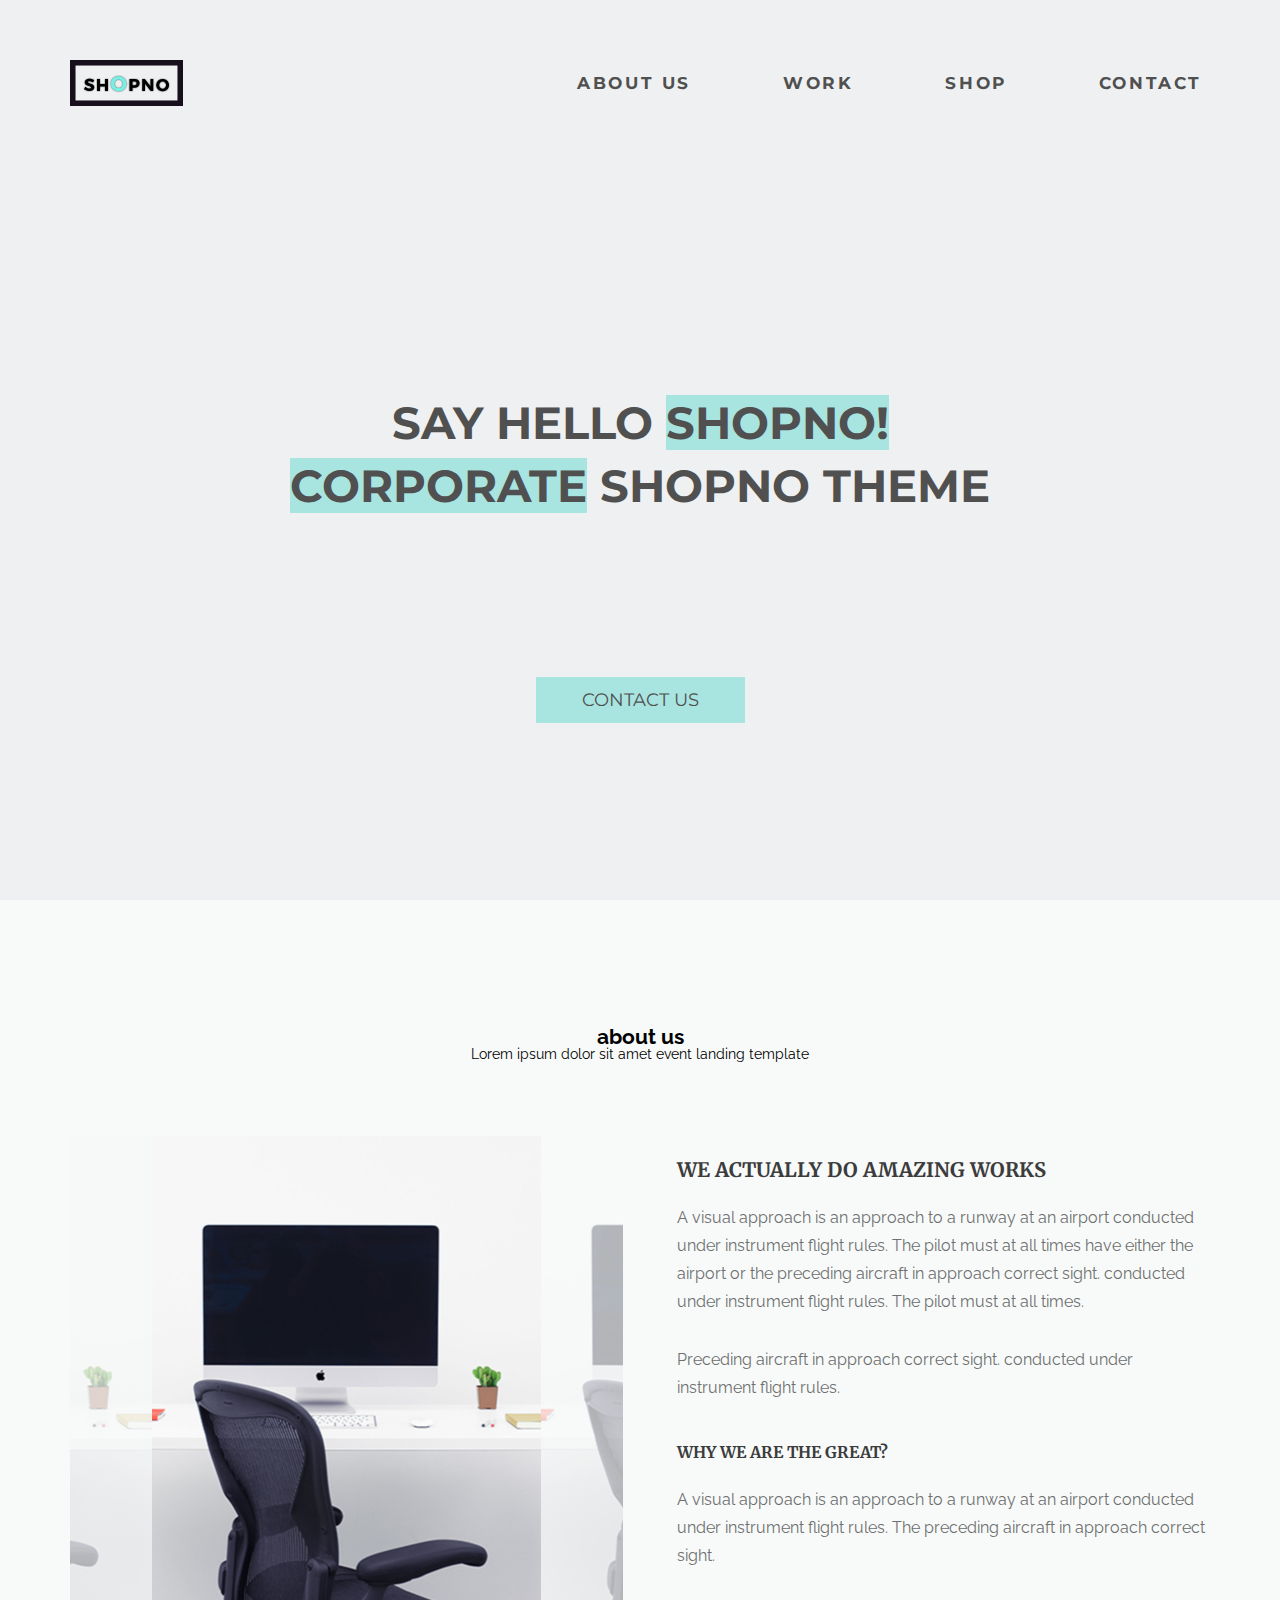
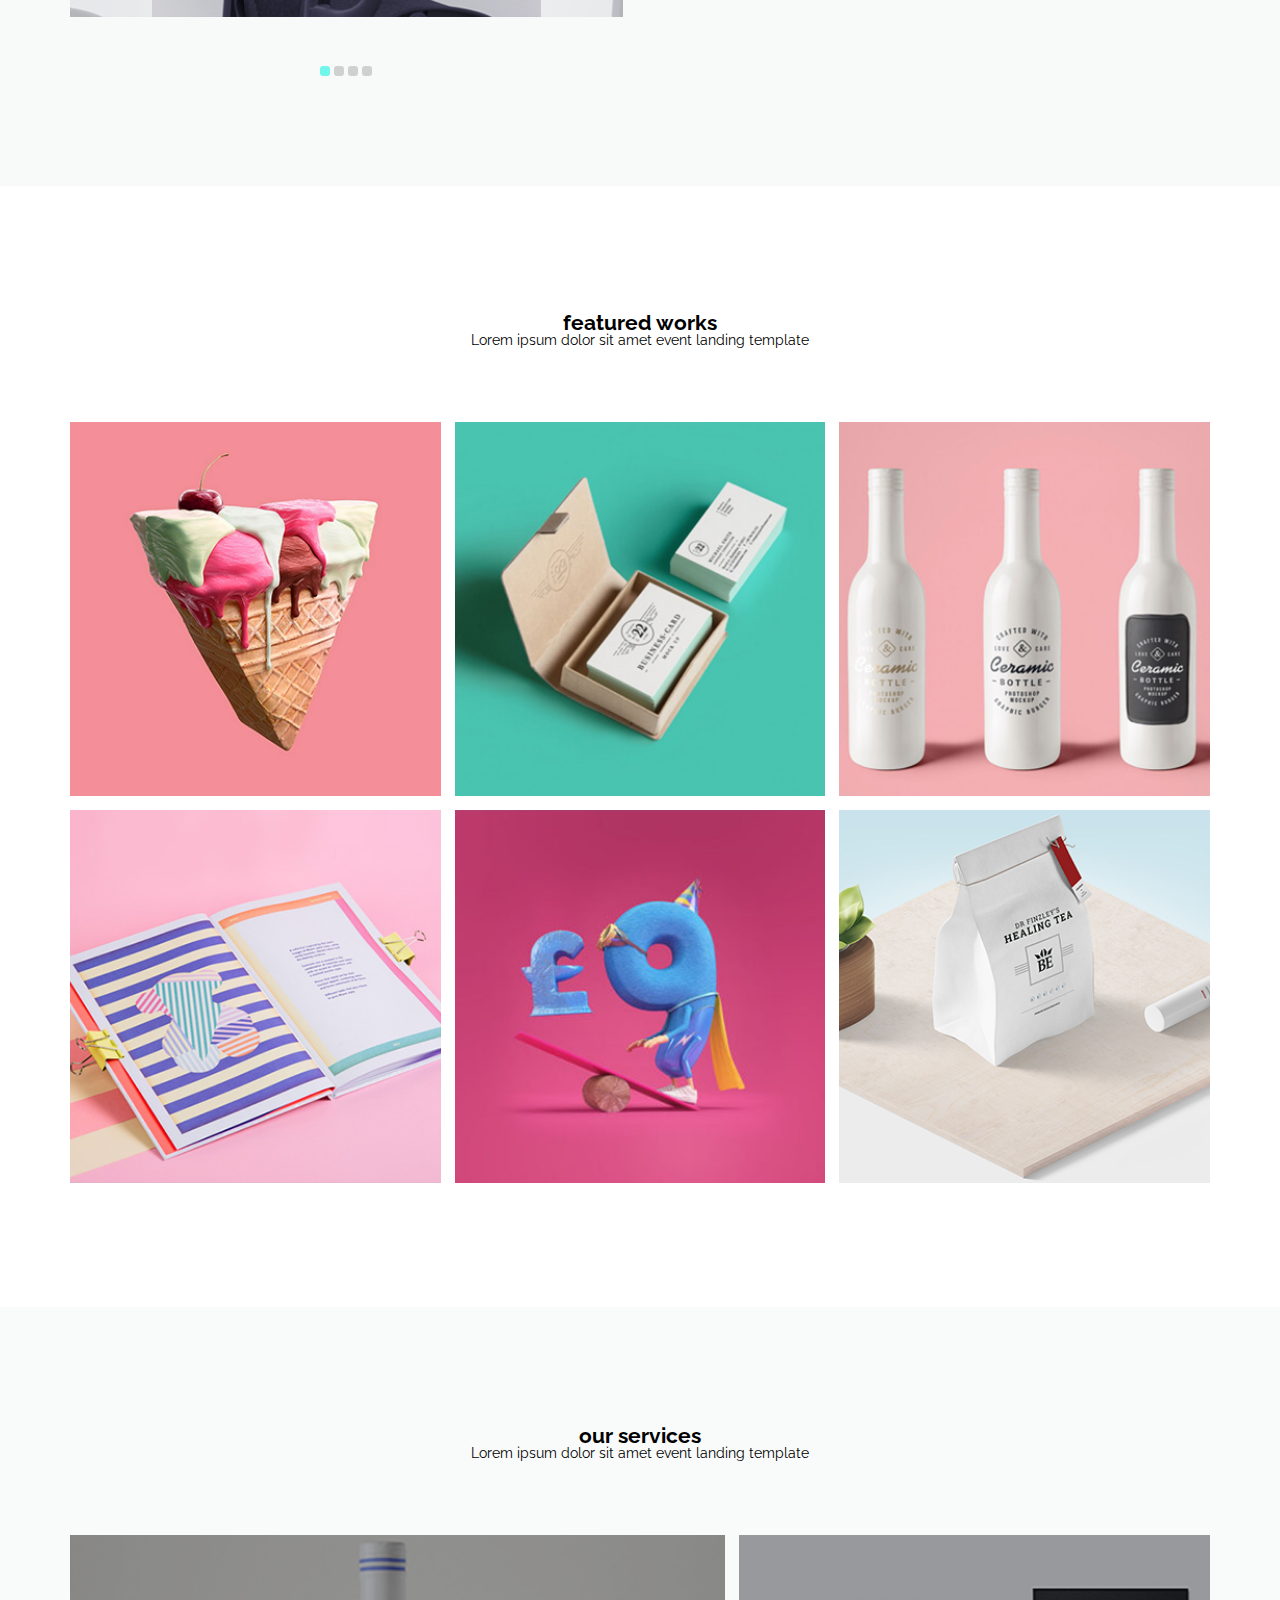
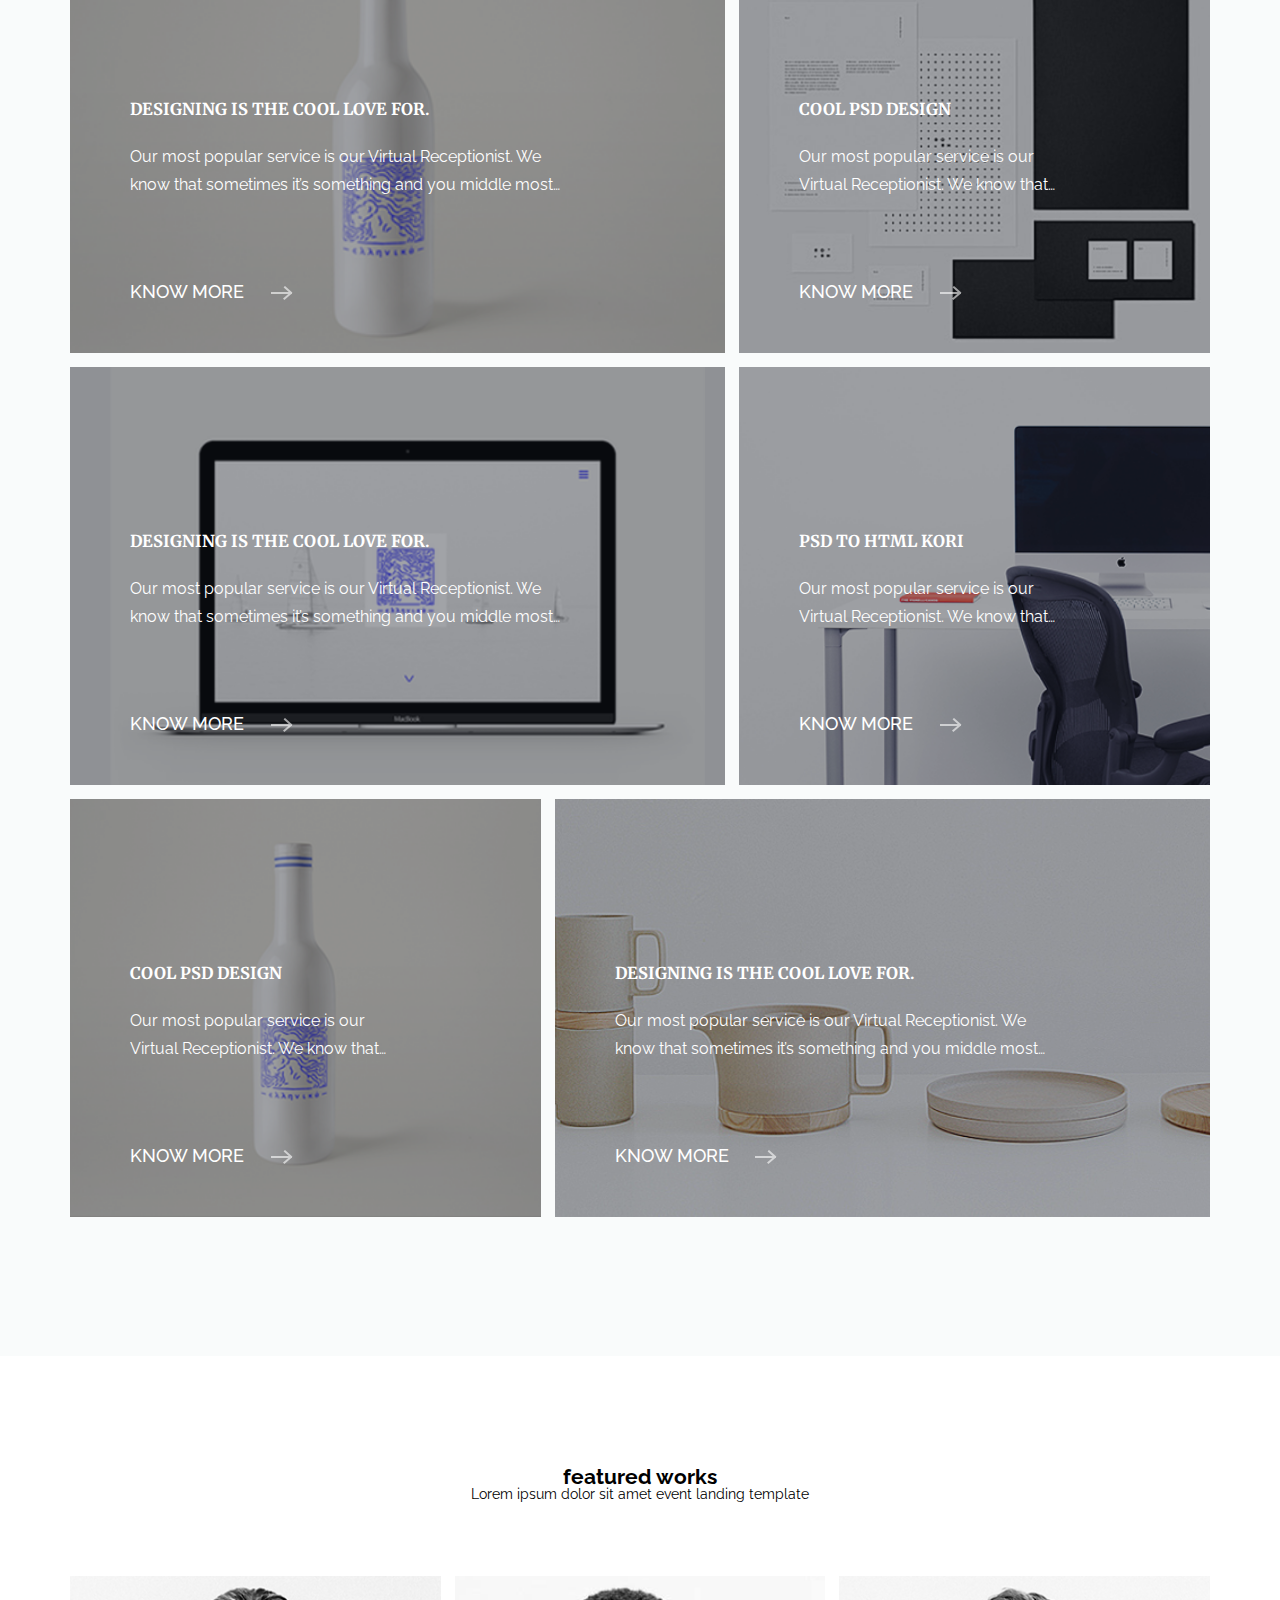
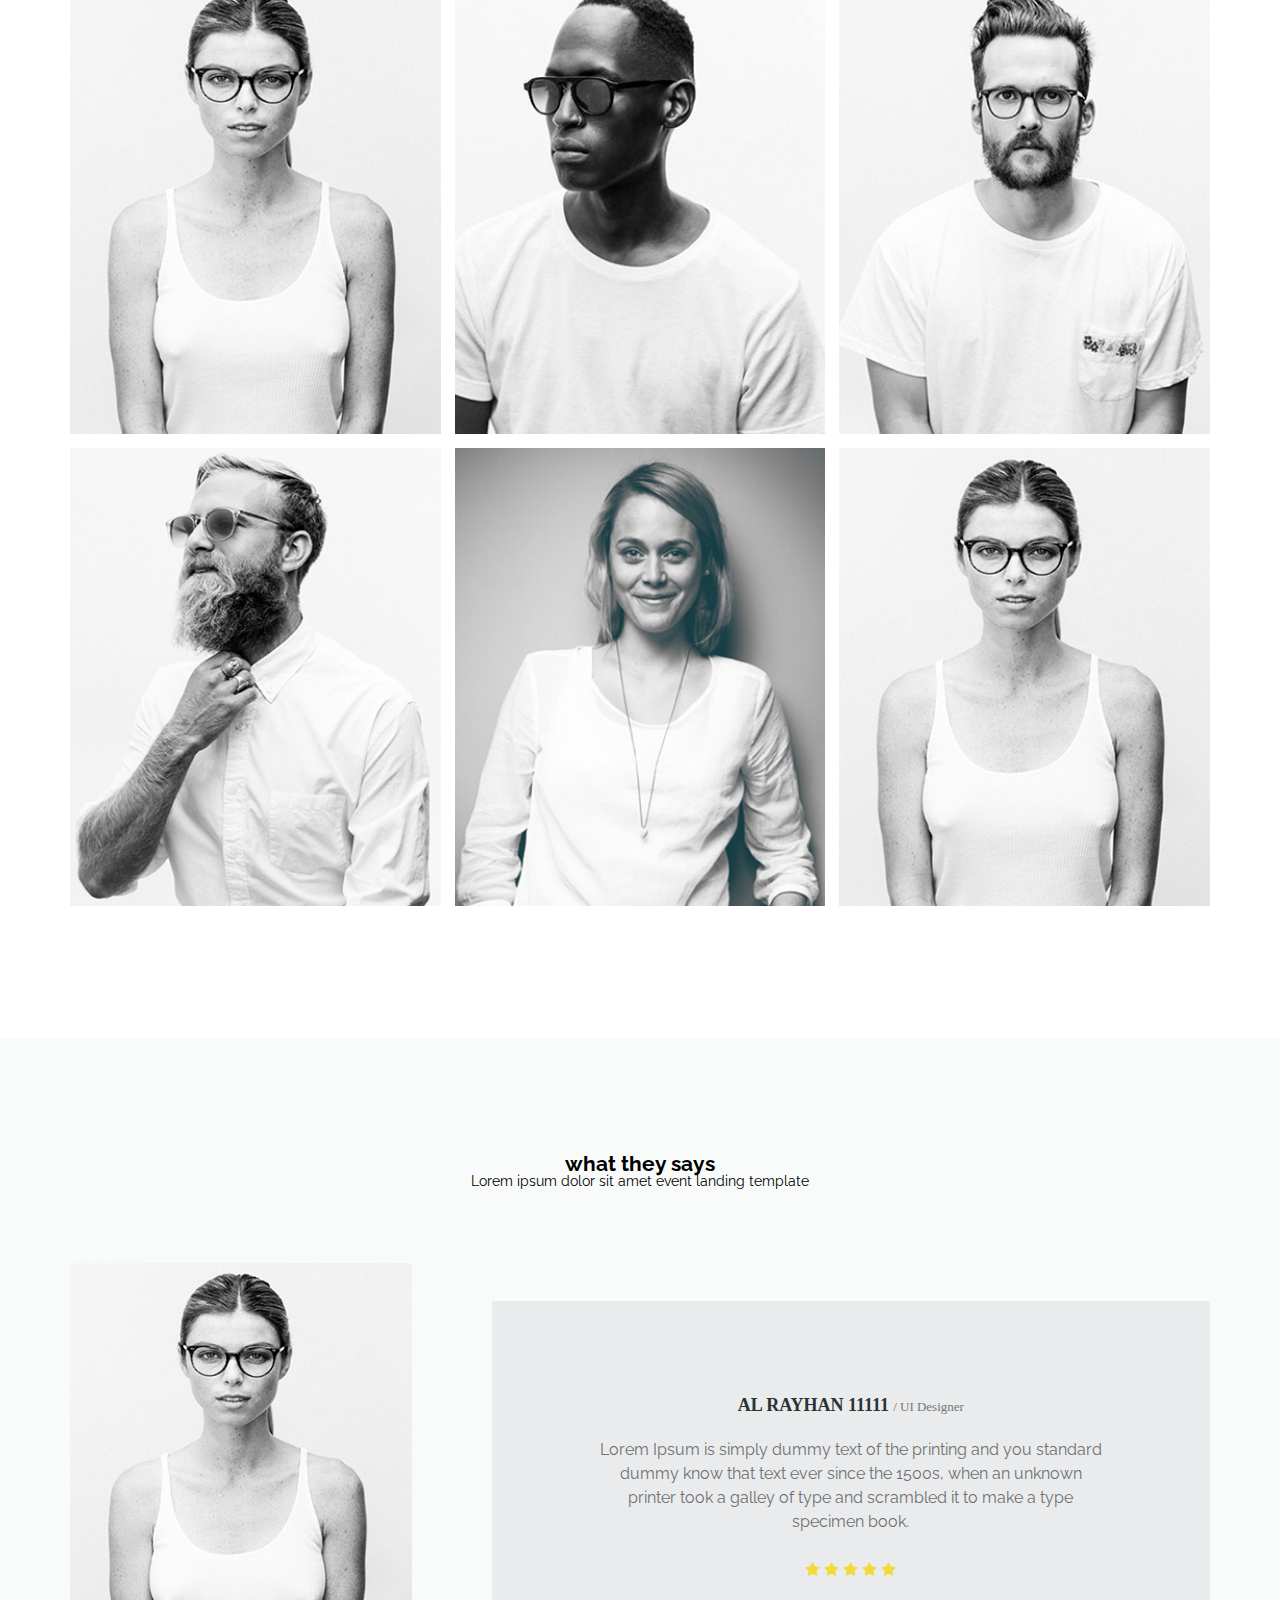
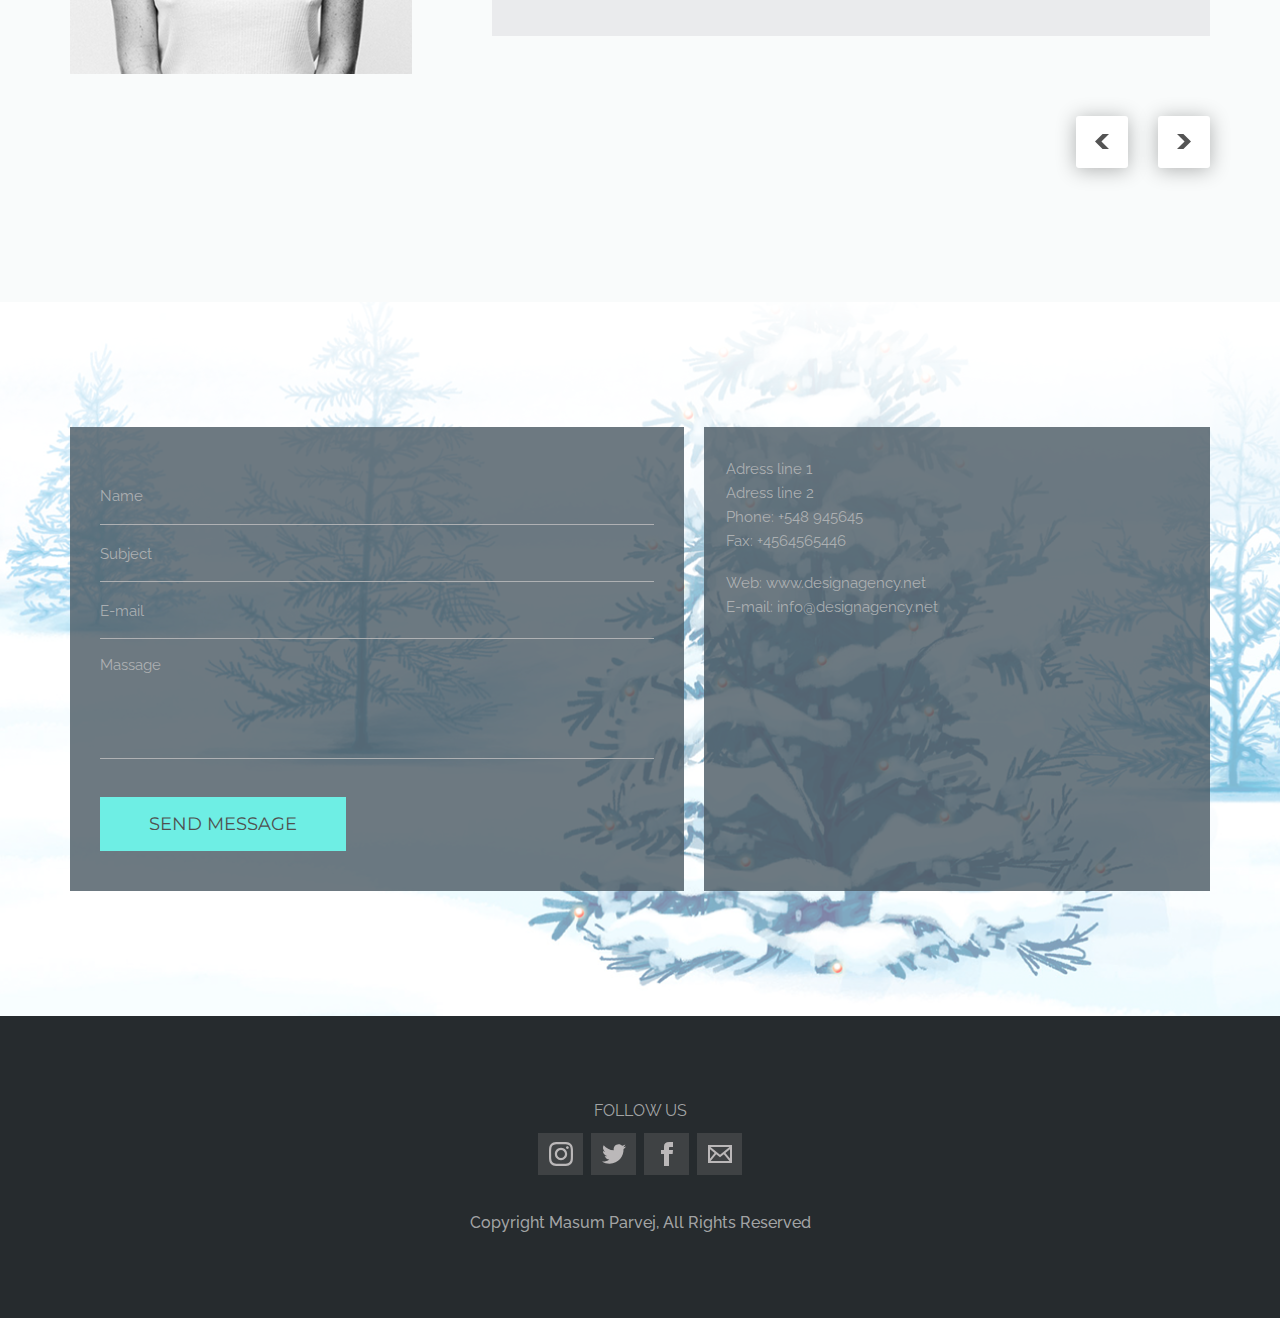
==== commit 2b4234f2: "change the path to the image" ====
--- a/index.html
+++ b/index.html
@@ -13,9 +13,9 @@
             <div class="container">
                 <div class="main-screen__wrap">
                     <header class="header">
-    <div class="header_row">
+    <div class="header__row">
         <div class="header__logo">
-            <img src="/img/logo/Logo.png" alt="">
+            <img src="img/logo/Logo.png" alt="">
         </div>
         <div class="menu__icon icon-menu">
             <span></span>
@@ -26,6 +26,7 @@
             <div class="menu__body">
                 <ul class="menu__list">
                     <li>
+
                         <a href="" class="menu__link">
                             <span></span>
                             <span></span>
@@ -53,6 +54,7 @@
                             contact
                         </a>
                     </li>
+                    
                 </ul>
             </div>
         </nav>
--- a/css/style.css
+++ b/css/style.css
@@ -73,7 +73,7 @@
     .title-wrap {
       padding: 0 0 60px 0; } }
 
-.title_h2 {
+.title-h2 {
   font-family: 'Montserrat';
   font-size: 38px;
   font-weight: 700;
@@ -82,10 +82,10 @@
   margin: 0 0 24px 0;
   color: #181919; }
   @media (max-width: 575px) {
-    .title_h2 {
+    .title-h2 {
       font-size: 30px; } }
 
-.subtitle_h2 {
+.subtitle-h2 {
   font-family: 'Merriweather', serif;
   font-weight: 400;
   font-size: 18px;
@@ -93,7 +93,7 @@
   color: #858686;
   line-height: 28px; }
   @media (max-width: 575px) {
-    .subtitle_h2 {
+    .subtitle-h2 {
       font-size: 16px; } }
 
 .title_3, .title_4 {
@@ -211,7 +211,7 @@
   left: 0;
   padding: 60px 0 10px 0;
   width: 100%; }
-  .header_row {
+  .header__row {
     display: -webkit-box;
     display: -ms-flexbox;
     display: flex;
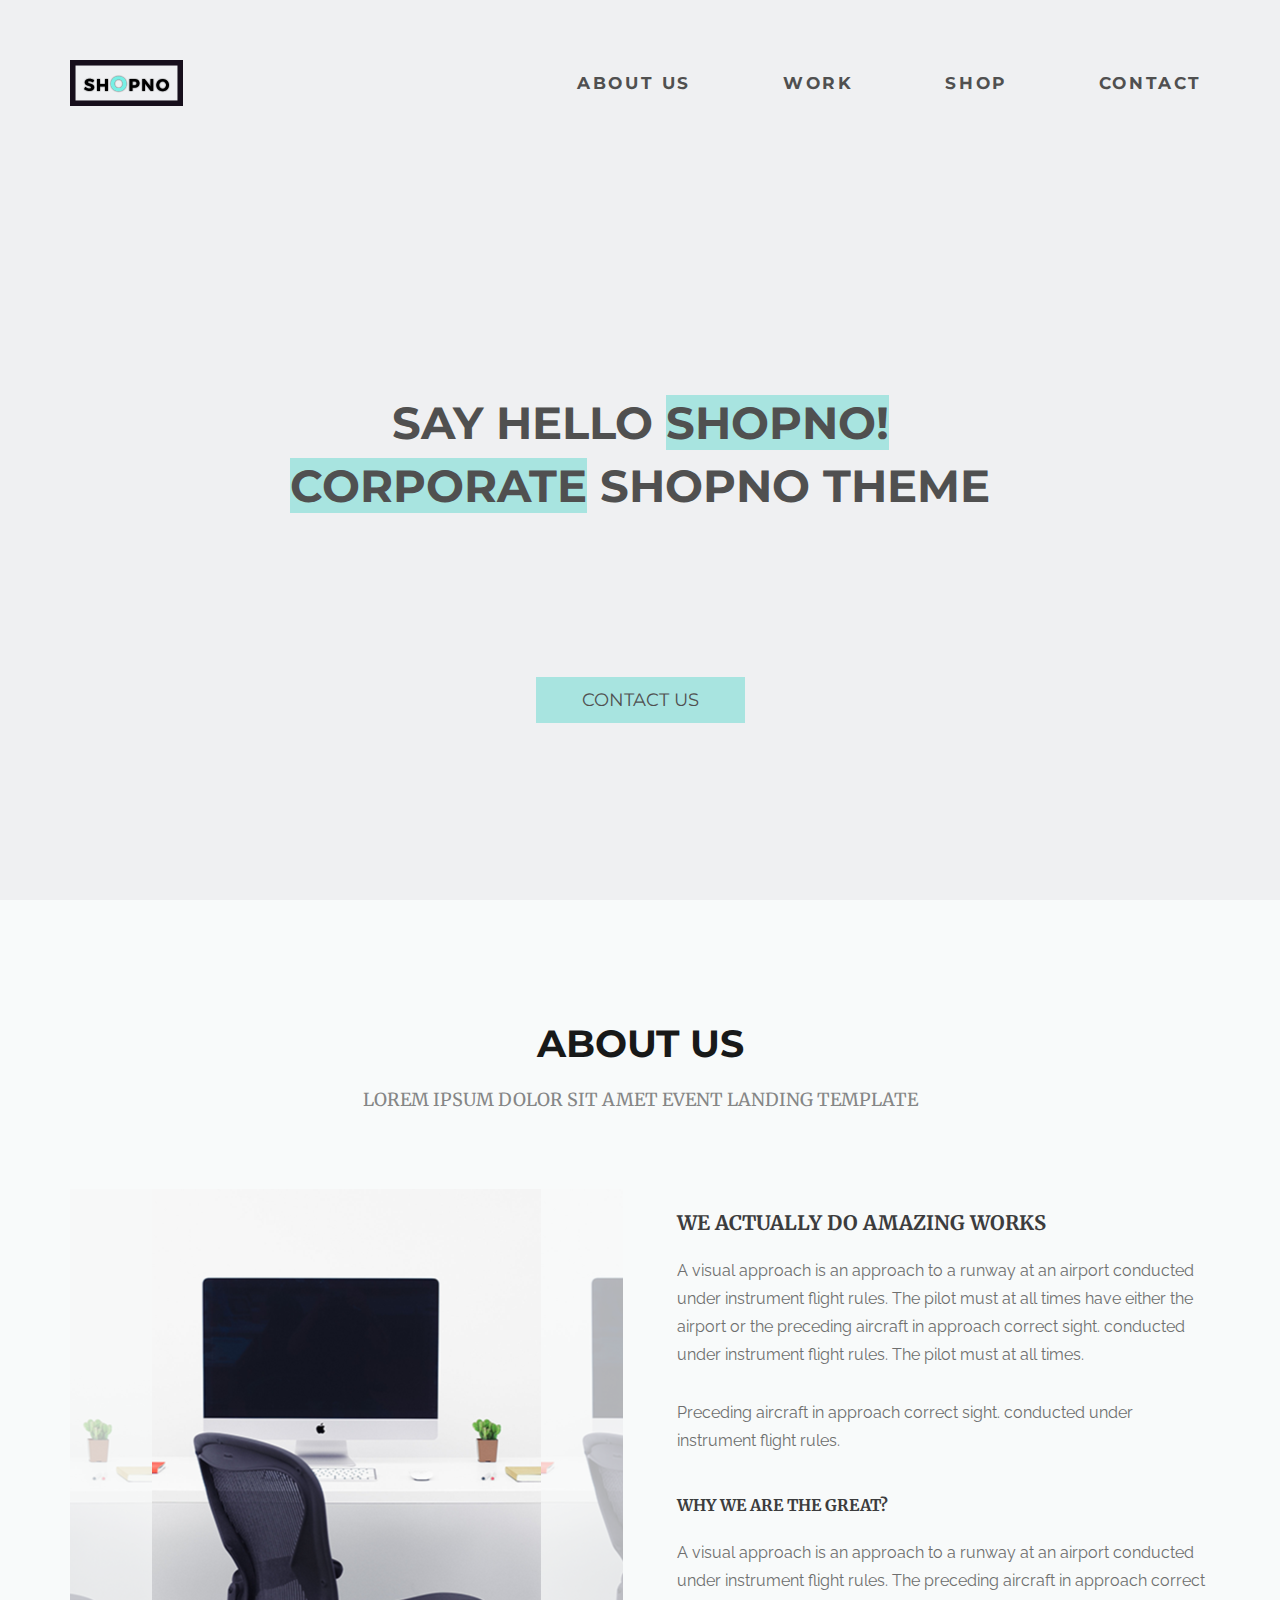
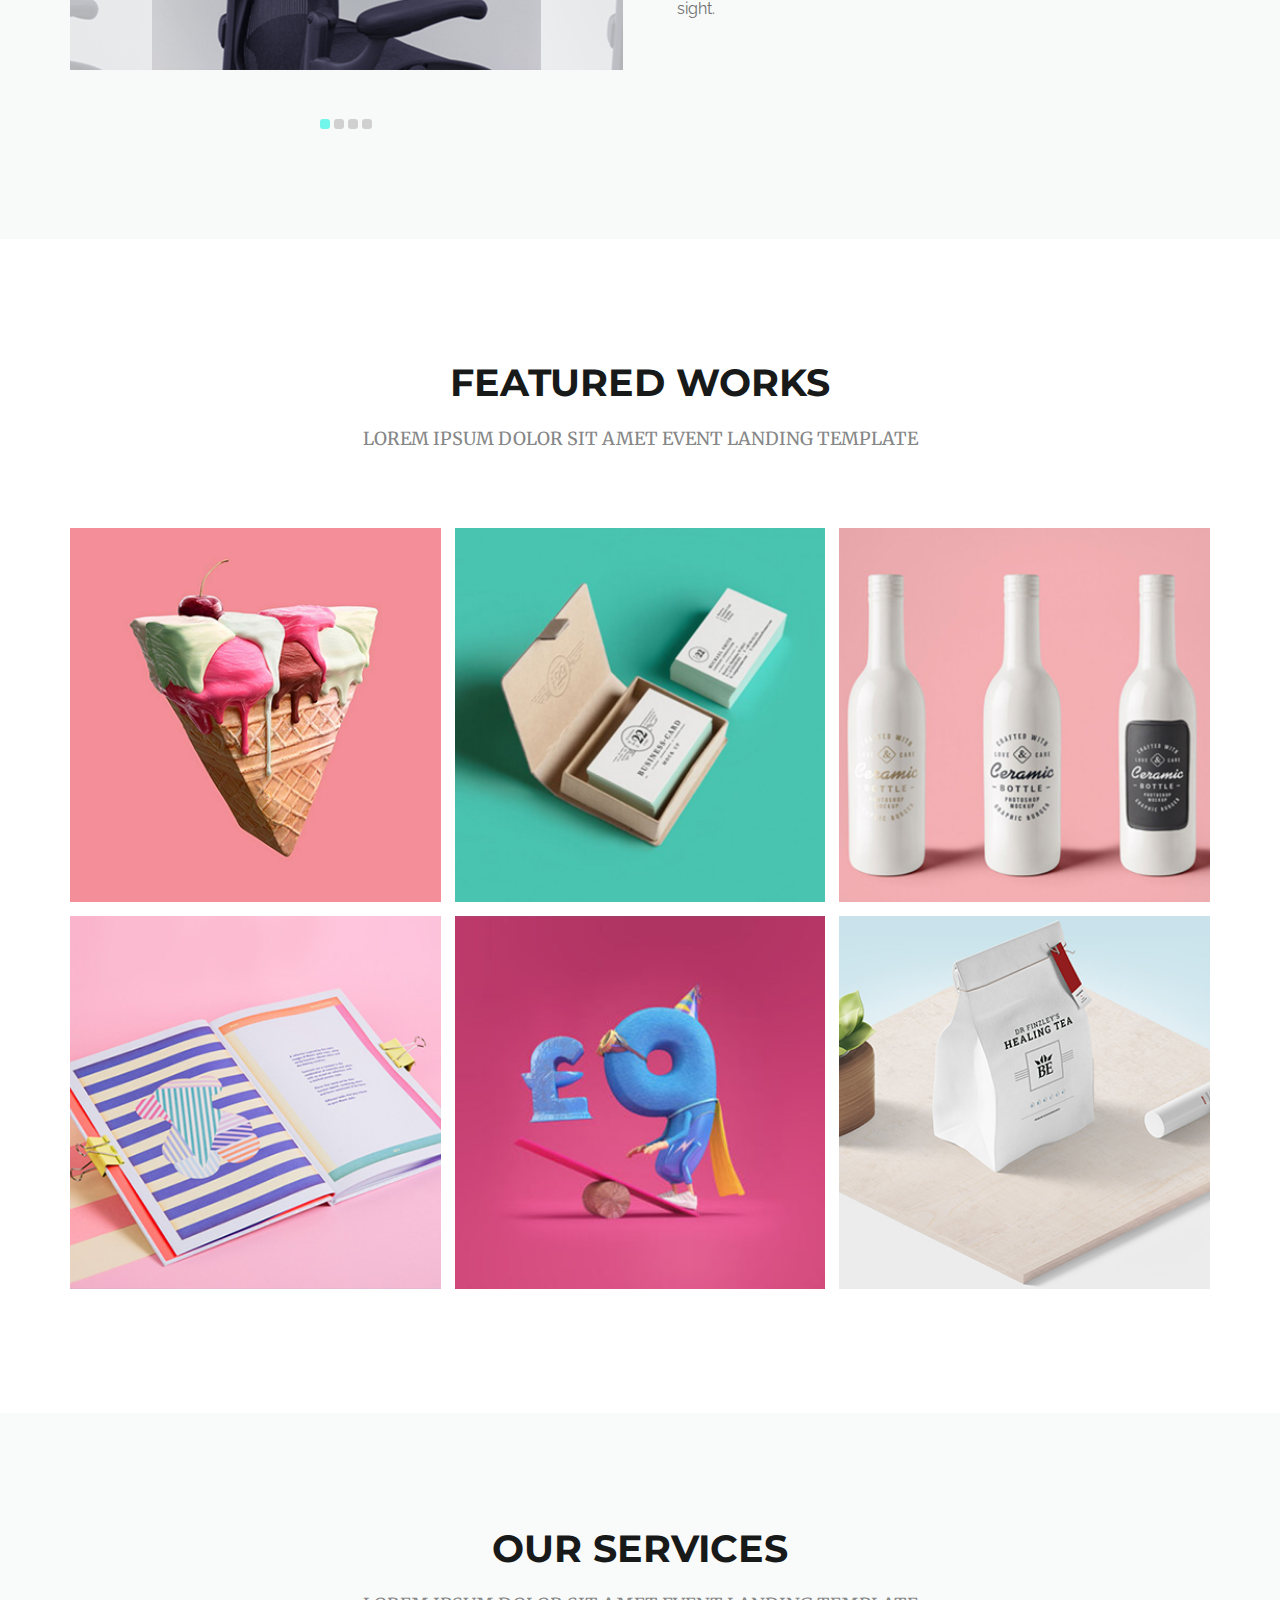
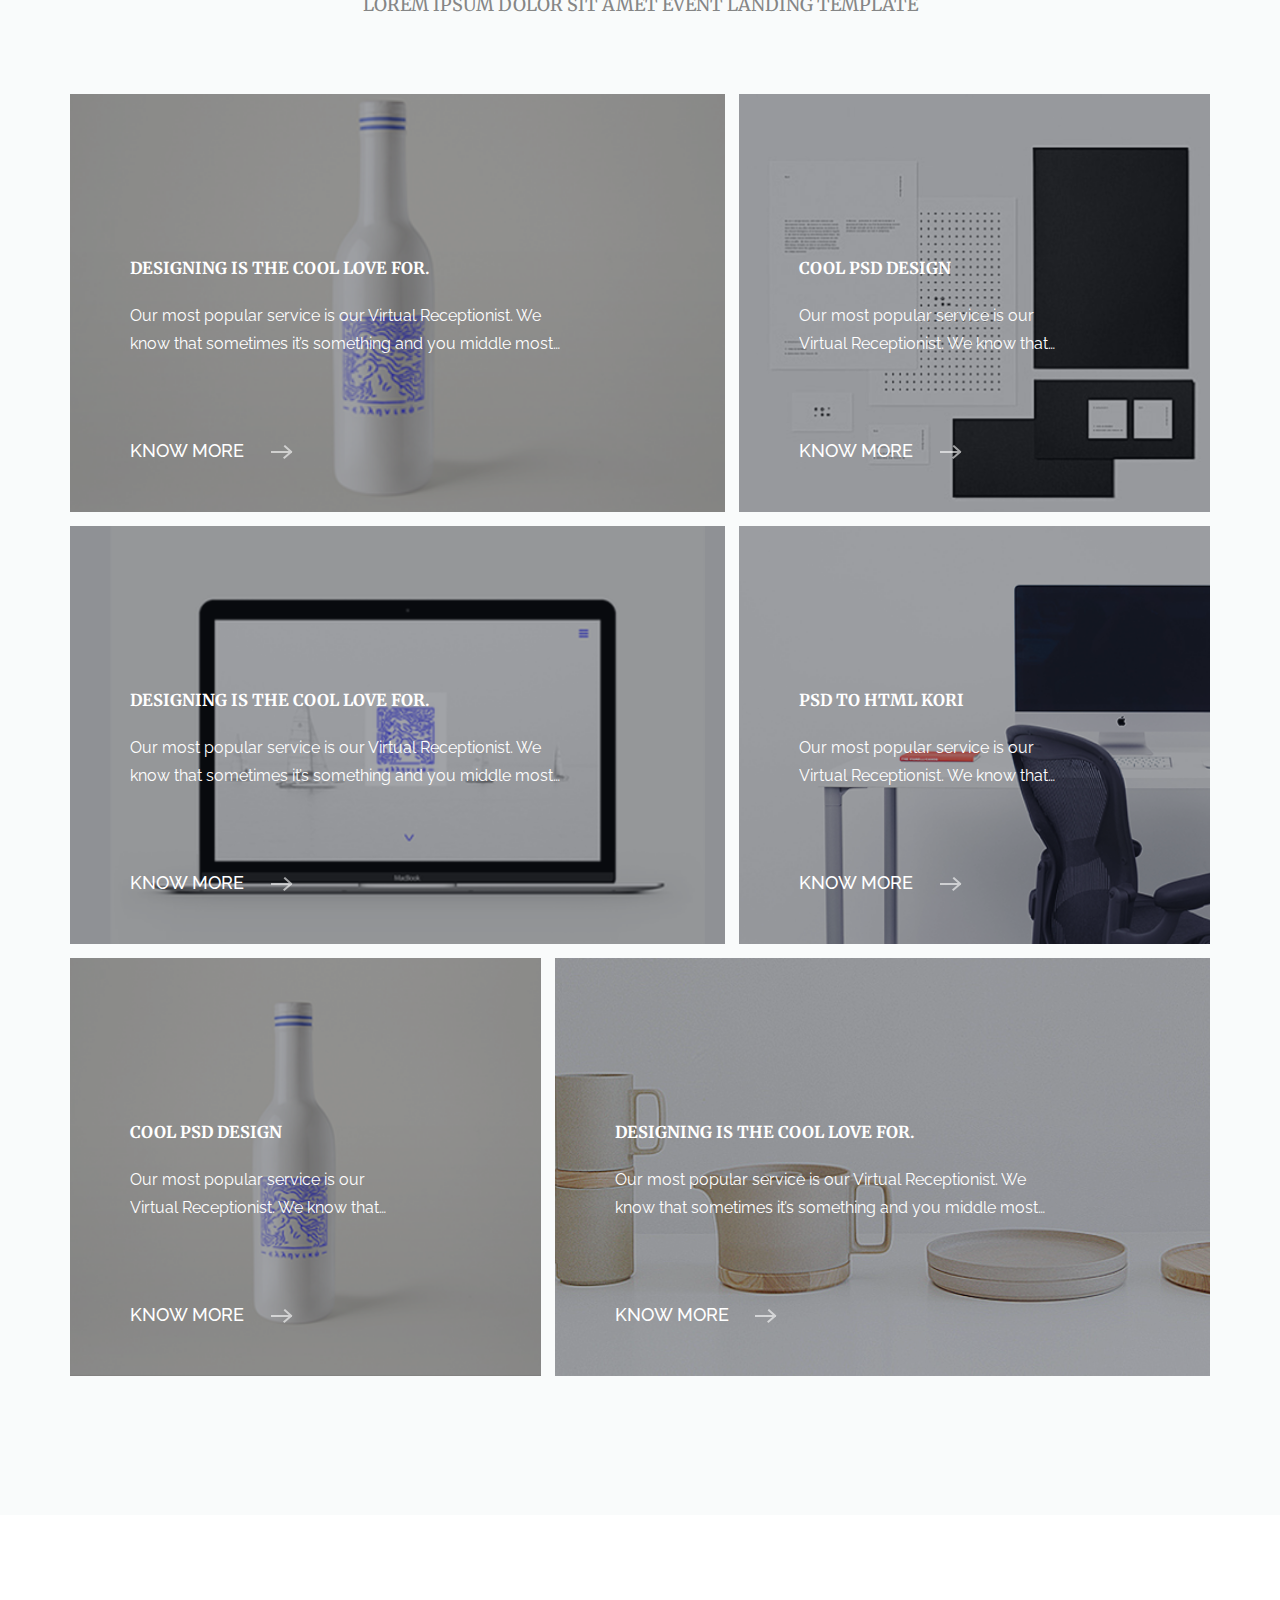
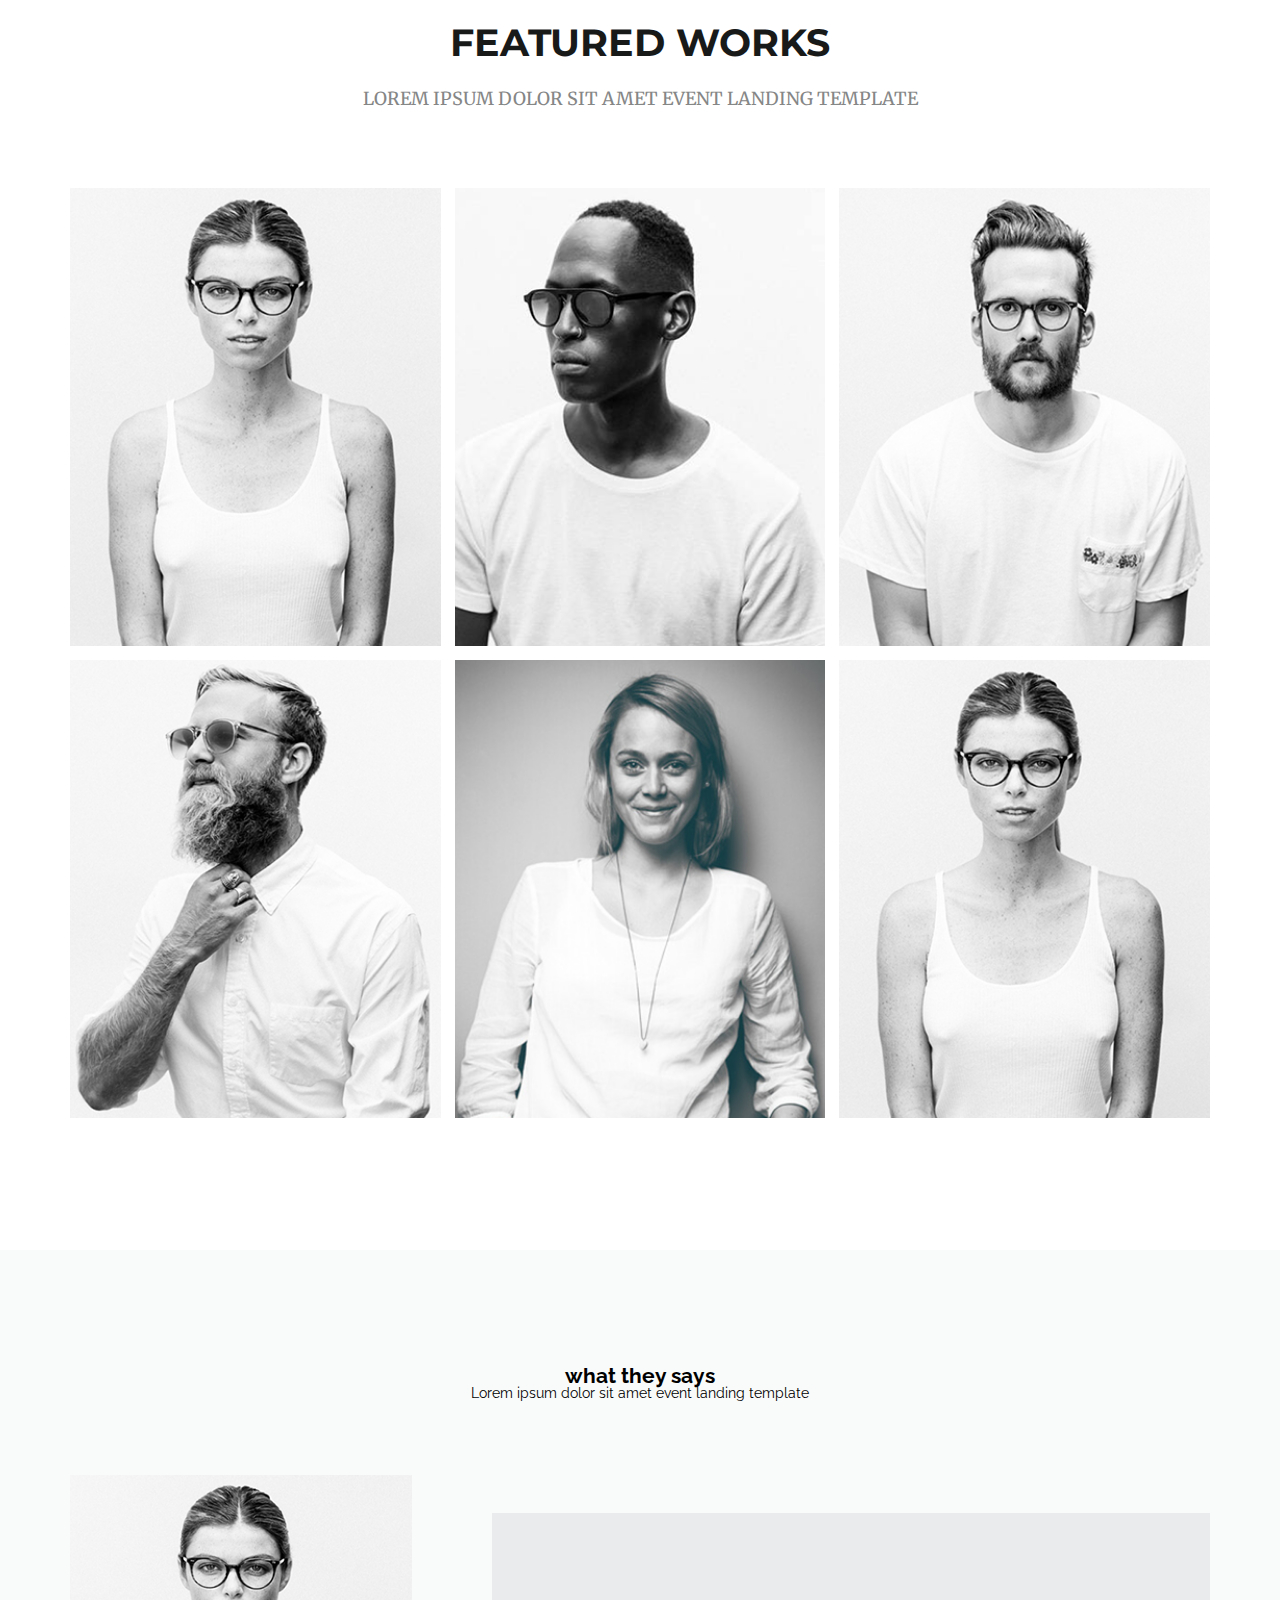
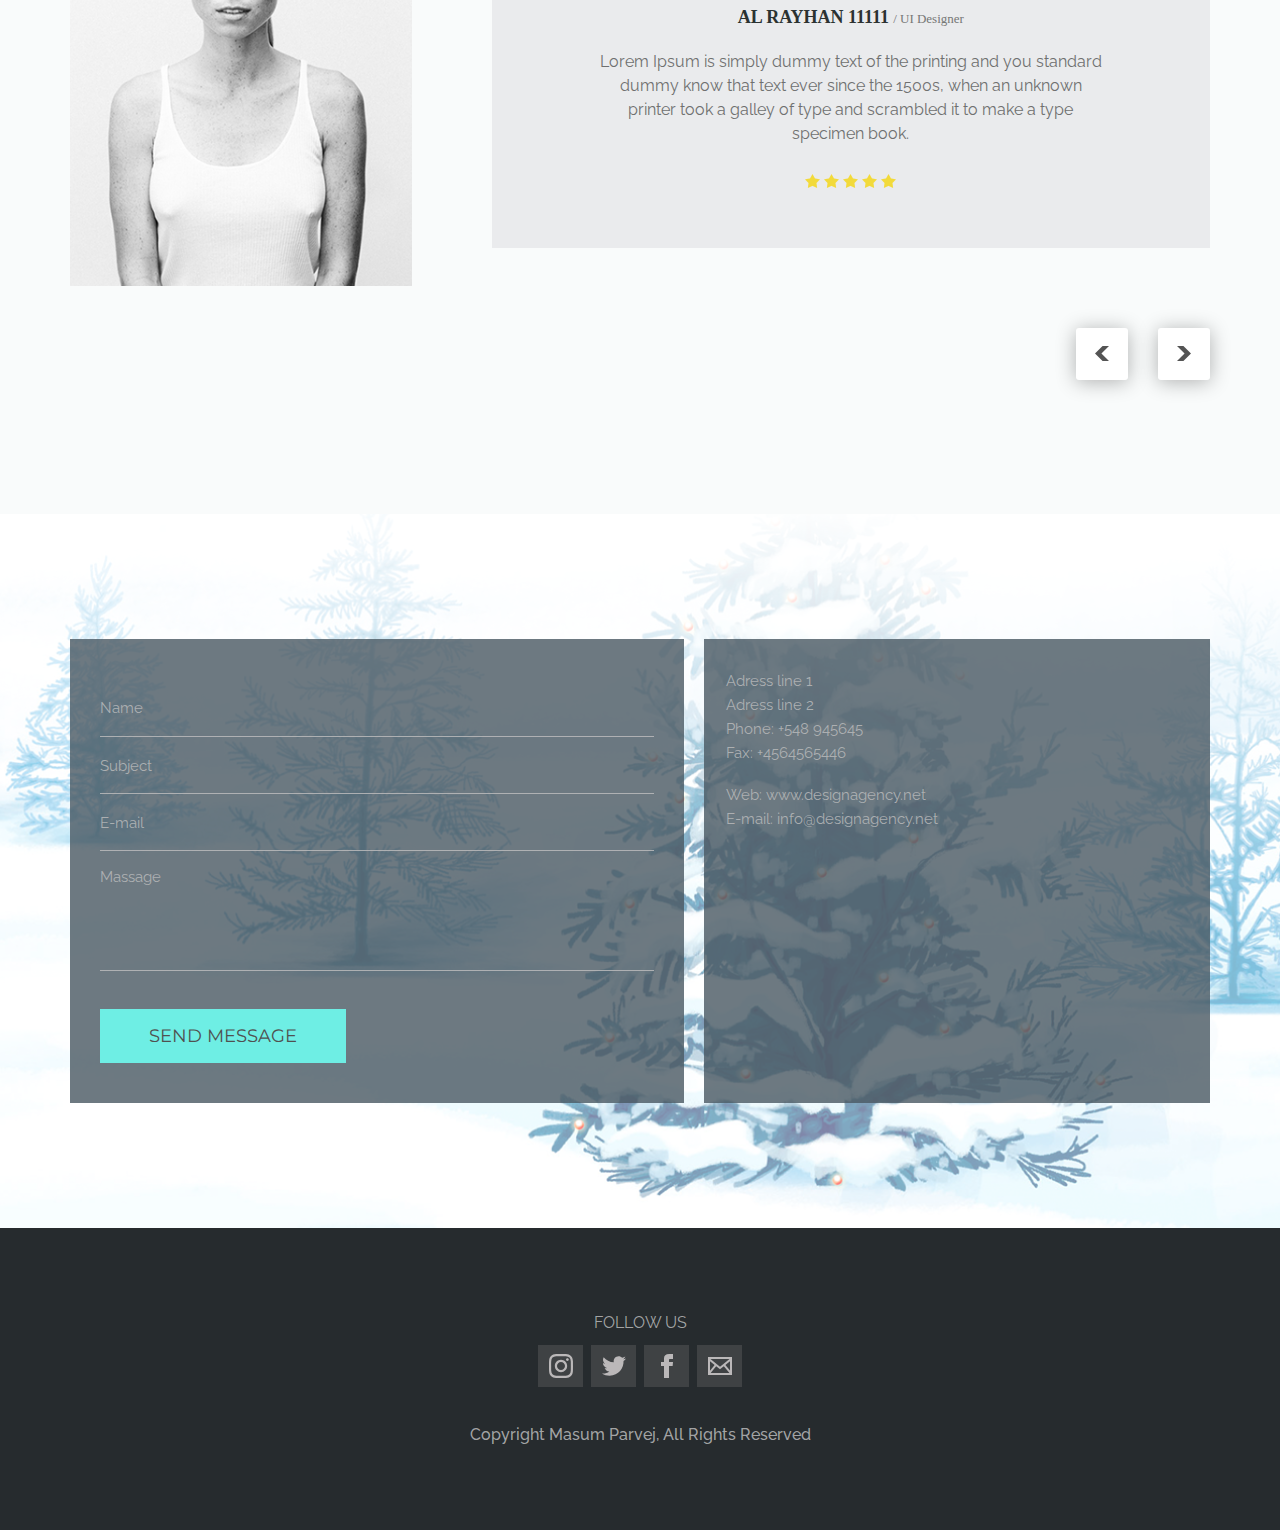
==== commit f68bae5b: "change the path to the images" ====
--- a/index.html
+++ b/index.html
@@ -26,7 +26,6 @@
             <div class="menu__body">
                 <ul class="menu__list">
                     <li>
-
                         <a href="" class="menu__link">
                             <span></span>
                             <span></span>
@@ -79,22 +78,22 @@
             <section class="about-us">
                 <div class="container">
                     <div class="about-us__title-wrap title-wrap">
-                        <h2 class="about-us__title title_h2">about us</h2>
-                        <div class="about-us__subtitle subtitle_h2">Lorem ipsum dolor sit amet event landing template</div>
+                        <h2 class="about-us__title title-h2">about us</h2>
+                        <div class="about-us__subtitle subtitle-h2">Lorem ipsum dolor sit amet event landing template</div>
                     </div>
                     <div class="about-us__slider-wrap">
                         <div class="slider">
                             <div class="slider_item">
-                                <img src="/img/img_slide/img_slider-1/img-sl1.png"  alt="">
+                                <img src="img/img_slide/img_slider-1/img-sl1.png"  alt="">
                             </div>
                             <div class="slider_item">
-                                <img src="/img/img_slide/img_slider-1/img-sl1.png"  alt="">
+                                <img src="img/img_slide/img_slider-1/img-sl1.png"  alt="">
                             </div>
                             <div class="slider_item">
-                                <img src="/img/img_slide/img_slider-1/img-sl1.png" alt="">
+                                <img src="img/img_slide/img_slider-1/img-sl1.png" alt="">
                             </div>
                             <div class="slider_item">
-                                <img src="/img/img_slide/img_slider-1/img-sl1.png" alt="">
+                                <img src="img/img_slide/img_slider-1/img-sl1.png" alt="">
                             </div>
                         </div>
                         <div class="about-us__block-text ">
@@ -124,27 +123,27 @@
             <section class="cards">
                 <div class="container">
                     <div class="cards__title-wrap title-wrap">
-                        <h2 class="cards__title title_h2">featured works</h2>
-                        <div class="cards__subtitle subtitle_h2">Lorem ipsum dolor sit amet event landing template</div>
+                        <h2 class="cards__title title-h2">featured works</h2>
+                        <div class="cards__subtitle subtitle-h2">Lorem ipsum dolor sit amet event landing template</div>
                     </div>
                     <div class="cards__wrapper">
                         <div class="cards__item">
-                            <a href="#!"  class="cards__pic ibg"><img src="/img/cards/card1_1.png" alt=""></a>
+                            <a href="#!"  class="cards__pic ibg"><img src="img/cards/card1_1.png" alt=""></a>
                         </div>
                         <div class="cards__item">
-                            <a href="#!" class="cards__pic ibg"><img src="/img/cards/card1_2.png" alt=""></a>
+                            <a href="#!" class="cards__pic ibg"><img src="img/cards/card1_2.png" alt=""></a>
                         </div>
                         <div class="cards__item">
-                            <a href="#!" class="cards__pic ibg"><img src="/img/cards/card1_3.png" alt=""></a>
+                            <a href="#!" class="cards__pic ibg"><img src="img/cards/card1_3.png" alt=""></a>
                         </div>
                         <div class="cards__item">
-                            <a href="#!" class="cards__pic ibg"><img src="/img/cards/card1_4.png" alt=""></a>
+                            <a href="#!" class="cards__pic ibg"><img src="img/cards/card1_4.png" alt=""></a>
                         </div>
                         <div class="cards__item">
-                            <a href="#!" class="cards__pic ibg"><img src="/img/cards/card1_5.png" alt=""></a>
+                            <a href="#!" class="cards__pic ibg"><img src="img/cards/card1_5.png" alt=""></a>
                         </div>
                         <div class="cards__item">
-                            <a href="#!" class="cards__pic ibg"><img src="/img/cards/card1_6.png" alt=""></a>
+                            <a href="#!" class="cards__pic ibg"><img src="img/cards/card1_6.png" alt=""></a>
                         </div>
                     </div>
                 </div>
@@ -155,13 +154,13 @@
             <section class="services">
                 <div class="container">
                     <div class="services__title-wrap title-wrap">
-                        <h2 class="services__title title_h2">our services</h2>
-                        <div class="services__subtitle subtitle_h2">Lorem ipsum dolor sit amet event landing template</div>
+                        <h2 class="services__title title-h2">our services</h2>
+                        <div class="services__subtitle subtitle-h2">Lorem ipsum dolor sit amet event landing template</div>
                     </div>
                     <div class="services__wrapper">
                         <div class="services__item services__item__b ">
                             <div class="services__item__wr ibg ">
-                                <img src="/img/bg-banner/card_5.png" alt="">
+                                <img src="img/bg-banner/card_5.png" alt="">
                                 <div class="services__item__content">
                                     <div  class="services__item__content_wrap services__item__content_b ">
                                         <h3 class="services__item__title_3  title_3"> Designing is The CooL LOVE FOR.</h3>
@@ -185,7 +184,7 @@
                         </div>
                         <div class="services__item services__item__s">
                             <div class="services__item__wr ibg ">
-                                <img src="/img/bg-banner/card_2.png" alt="">
+                                <img src="img/bg-banner/card_2.png" alt="">
                                 <div class="services__item__content">
                                     <div class="services__item__content_wrap services__item__content_s">
                                         <h3 class="services__item__title_3  title_3"> cool psd Design</h3>
@@ -211,7 +210,7 @@
                     <div class="services__wrapper ">
                         <div class="services__item services__item__b ">
                             <div class="services__item__wr ibg ">
-                                <img src="/img/bg-banner/card_3.png" alt="">
+                                <img src="img/bg-banner/card_3.png" alt="">
                                 <div class="services__item__content">
                                     <div class="services__item__content_wrap services__item__content_b">
                                         <h3 class="services__item__title_3  title_3"> Designing is The CooL LOVE FOR.</h3>
@@ -235,7 +234,7 @@
                         </div>
                         <div class="services__item services__item__s">
                             <div class="services__item__wr ibg ">
-                                <img src="/img/bg-banner/card_4.png" alt="">
+                                <img src="img/bg-banner/card_4.png" alt="">
                                 <div class="services__item__content">
                                     <div class="services__item__content_wrap services__item__content_s">
                                         <h3 class="services__item__title_3  title_3"> PSD TO HTML KORI</h3>
@@ -261,7 +260,7 @@
                     <div class="services__wrapper services__wrapper__rev">
                         <div class="services__item services__item__b ">
                             <div class="services__item__wr ibg ">
-                                <img src="/img/bg-banner/card_6.png" alt="">
+                                <img src="img/bg-banner/card_6.png" alt="">
                                 <div class="services__item__content">
                                     <div class="services__item__content_wrap services__item__content_b">
                                         <h3 class="services__item__title_3  title_3"> Designing is The CooL LOVE FOR.</h3>
@@ -285,7 +284,7 @@
                         </div>
                         <div class="services__item services__item__s">
                             <div class="services__item__wr ibg ">
-                                <img src="/img/bg-banner/card_5.png" alt="">
+                                <img src="img/bg-banner/card_5.png" alt="">
                                 <div class="services__item__content">
                                     <div class="services__item__content_wrap services__item__content_s">
                                         <h3 class="services__item__title_3  title_3"> cool psd Design</h3>
@@ -316,13 +315,13 @@
             <section class="cards-personal">
                 <div class="container">
                     <div class="cards-personal__title-wrap title-wrap">
-                        <h2 class="cards-personal__title title_h2">featured works</h2>
-                        <div class="cards-personal__subtitle subtitle_h2">Lorem ipsum dolor sit amet event landing template</div>
+                        <h2 class="cards-personal__title title-h2">featured works</h2>
+                        <div class="cards-personal__subtitle subtitle-h2">Lorem ipsum dolor sit amet event landing template</div>
                     </div>
                     <div class="cards-personal__wrapper">
                         <div class="cards-personal__item item">
                             <a href="#!" class="item_link ">
-                                <span class="item_pic ibg"><img src="/img/cards_personal/card_p_1.png" alt=""></span>
+                                <span class="item_pic ibg"><img src="img/cards_personal/card_p_1.png" alt=""></span>
                                 <div class="item_content">
                                     <div class="item_content-title">
                                         <span class="item_content-title-l  title_span-l">AL RAYHAN </span> <span class="item_content-title-r title_span-r"> / UI Designer</span>
@@ -330,17 +329,17 @@
                                     <p class="item_content-text">Lorem Ipsum is not simply is  an action designer random text
                                         It has roots in a piece. </p>
                                     <div class="item_content-icon">
-                                        <span><img src="/img/cards_personal/social/soc-1.png" alt=""></span>
-                                        <span><img src="/img/cards_personal/social/soc-2.png" alt=""></span>
-                                        <span><img src="/img/cards_personal/social/soc-3.png" alt=""></span>
-                                        <span><img src="/img/cards_personal/social/soc-4.png" alt=""></span>
+                                        <span><img src="img/cards_personal/social/soc-1.png" alt=""></span>
+                                        <span><img src="img/cards_personal/social/soc-2.png" alt=""></span>
+                                        <span><img src="img/cards_personal/social/soc-3.png" alt=""></span>
+                                        <span><img src="img/cards_personal/social/soc-4.png" alt=""></span>
                                     </div>
                                 </div>
                             </a>
                         </div>
                         <div class="cards-personal__item item">
                             <a href="#!" class="item_link ">
-                                <span class="item_pic ibg"><img src="/img/cards_personal/card_p_2.png" alt=""></span>
+                                <span class="item_pic ibg"><img src="img/cards_personal/card_p_2.png" alt=""></span>
                                 <div class="item_content">
                                     <div class="item_content-title">
                                         <span class="item_content-title-l  title_span-l">AL RAYHAN </span> <span class="item_content-title-r title_span-r"> / UI Designer</span>
@@ -348,17 +347,17 @@
                                     <p class="item_content-text">Lorem Ipsum is not simply is  an action designer random text
                                         It has roots in a piece. </p>
                                     <div class="item_content-icon">
-                                        <span><img src="/img/cards_personal/social/soc-1.png" alt=""></span>
-                                        <span><img src="/img/cards_personal/social/soc-2.png" alt=""></span>
-                                        <span><img src="/img/cards_personal/social/soc-3.png" alt=""></span>
-                                        <span><img src="/img/cards_personal/social/soc-4.png" alt=""></span>
+                                        <span><img src="img/cards_personal/social/soc-1.png" alt=""></span>
+                                        <span><img src="img/cards_personal/social/soc-2.png" alt=""></span>
+                                        <span><img src="img/cards_personal/social/soc-3.png" alt=""></span>
+                                        <span><img src="img/cards_personal/social/soc-4.png" alt=""></span>
                                     </div>
                                 </div>
                             </a>
                         </div>
                         <div class="cards-personal__item item">
                             <a href="#!" class="item_link ">
-                                <span class="item_pic ibg"><img src="/img/cards_personal/card_p_3.png" alt=""></span>
+                                <span class="item_pic ibg"><img src="img/cards_personal/card_p_3.png" alt=""></span>
                                 <div class="item_content">
                                     <div class="item_content-title">
                                         <span class="item_content-title-l  title_span-l">AL RAYHAN </span> <span class="item_content-title-r title_span-r"> / UI Designer</span>
@@ -366,17 +365,17 @@
                                     <p class="item_content-text">Lorem Ipsum is not simply is  an action designer random text
                                         It has roots in a piece. </p>
                                     <div class="item_content-icon">
-                                        <span><img src="/img/cards_personal/social/soc-1.png" alt=""></span>
-                                        <span><img src="/img/cards_personal/social/soc-2.png" alt=""></span>
-                                        <span><img src="/img/cards_personal/social/soc-3.png" alt=""></span>
-                                        <span><img src="/img/cards_personal/social/soc-4.png" alt=""></span>
+                                        <span><img src="img/cards_personal/social/soc-1.png" alt=""></span>
+                                        <span><img src="img/cards_personal/social/soc-2.png" alt=""></span>
+                                        <span><img src="img/cards_personal/social/soc-3.png" alt=""></span>
+                                        <span><img src="img/cards_personal/social/soc-4.png" alt=""></span>
                                     </div>
                                 </div>
                             </a>
                         </div>
                         <div class="cards-personal__item item">
                             <a href="#!" class="item_link ">
-                                <span class="item_pic ibg"><img src="/img/cards_personal/card_p_4.png" alt=""></span>
+                                <span class="item_pic ibg"><img src="img/cards_personal/card_p_4.png" alt=""></span>
                                 <div class="item_content">
                                     <div class="item_content-title">
                                         <span class="item_content-title-l  title_span-l">AL RAYHAN </span> <span class="item_content-title-r title_span-r"> / UI Designer</span>
@@ -384,17 +383,17 @@
                                     <p class="item_content-text">Lorem Ipsum is not simply is  an action designer random text
                                         It has roots in a piece. </p>
                                     <div class="item_content-icon">
-                                        <span><img src="/img/cards_personal/social/soc-1.png" alt=""></span>
-                                        <span><img src="/img/cards_personal/social/soc-2.png" alt=""></span>
-                                        <span><img src="/img/cards_personal/social/soc-3.png" alt=""></span>
-                                        <span><img src="/img/cards_personal/social/soc-4.png" alt=""></span>
+                                        <span><img src="img/cards_personal/social/soc-1.png" alt=""></span>
+                                        <span><img src="img/cards_personal/social/soc-2.png" alt=""></span>
+                                        <span><img src="img/cards_personal/social/soc-3.png" alt=""></span>
+                                        <span><img src="img/cards_personal/social/soc-4.png" alt=""></span>
                                     </div>
                                 </div>
                             </a>
                         </div>
                         <div class="cards-personal__item item">
                             <a href="#!" class="item_link ">
-                                <span class="item_pic ibg"><img src="/img/cards_personal/card_p_5.png" alt=""></span>
+                                <span class="item_pic ibg"><img src="img/cards_personal/card_p_5.png" alt=""></span>
                                 <div class="item_content">
                                     <div class="item_content-title">
                                         <span class="item_content-title-l  title_span-l">AL RAYHAN </span> <span class="item_content-title-r title_span-r"> / UI Designer</span>
@@ -402,17 +401,17 @@
                                     <p class="item_content-text">Lorem Ipsum is not simply is  an action designer random text
                                         It has roots in a piece. </p>
                                     <div class="item_content-icon">
-                                        <span><img src="/img/cards_personal/social/soc-1.png" alt=""></span>
-                                        <span><img src="/img/cards_personal/social/soc-2.png" alt=""></span>
-                                        <span><img src="/img/cards_personal/social/soc-3.png" alt=""></span>
-                                        <span><img src="/img/cards_personal/social/soc-4.png" alt=""></span>
+                                        <span><img src="img/cards_personal/social/soc-1.png" alt=""></span>
+                                        <span><img src="img/cards_personal/social/soc-2.png" alt=""></span>
+                                        <span><img src="img/cards_personal/social/soc-3.png" alt=""></span>
+                                        <span><img src="img/cards_personal/social/soc-4.png" alt=""></span>
                                     </div>
                                 </div>
                             </a>
                         </div>
                         <div class="cards-personal__item item">
                             <a href="#!" class="item_link ">
-                                <span class="item_pic ibg"><img src="/img/cards_personal/card_p_1.png" alt=""></span>
+                                <span class="item_pic ibg"><img src="img/cards_personal/card_p_1.png" alt=""></span>
                                 <div class="item_content">
                                     <div class="item_content-title">
                                         <span class="item_content-title-l  title_span-l">AL RAYHAN </span> <span class="item_content-title-r title_span-r"> / UI Designer</span>
@@ -420,10 +419,10 @@
                                     <p class="item_content-text">Lorem Ipsum is not simply is  an action designer random text
                                         It has roots in a piece. </p>
                                     <div class="item_content-icon">
-                                        <span><img src="/img/cards_personal/social/soc-1.png" alt=""></span>
-                                        <span><img src="/img/cards_personal/social/soc-2.png" alt=""></span>
-                                        <span><img src="/img/cards_personal/social/soc-3.png" alt=""></span>
-                                        <span><img src="/img/cards_personal/social/soc-4.png" alt=""></span>
+                                        <span><img src="img/cards_personal/social/soc-1.png" alt=""></span>
+                                        <span><img src="img/cards_personal/social/soc-2.png" alt=""></span>
+                                        <span><img src="img/cards_personal/social/soc-3.png" alt=""></span>
+                                        <span><img src="img/cards_personal/social/soc-4.png" alt=""></span>
                                     </div>
                                 </div>
                             </a>
@@ -443,16 +442,16 @@
                     <div class="what-says__slider-wrap"> 
                         <div class="sm-slider__body sm-slider">
                             <div class="sm-slider_item">
-                                <img src="/img/cards_personal/card_p_1.png" alt="">
+                                <img src="img/cards_personal/card_p_1.png" alt="">
                             </div>
                             <div class="sm-slider_item">
-                                <img src="/img/cards_personal/card_p_2.png" alt="">
+                                <img src="img/cards_personal/card_p_2.png" alt="">
                             </div>
                             <div class="sm-slider_item">
-                                <img  src="/img/cards_personal/card_p_3.png" alt="">
+                                <img  src="img/cards_personal/card_p_3.png" alt="">
                             </div>
                             <div class="sm-slider_item">
-                                <img src="/img/cards_personal/card_p_4.png" alt="">
+                                <img src="img/cards_personal/card_p_4.png" alt="">
                             </div>
                         </div>
                         <div class="bg-slider__body bg-slider">
@@ -464,11 +463,11 @@
                                     <p class="bg-slider_item-text">Lorem Ipsum is simply dummy text of the printing and you 
                                         standard dummy know that text ever since the 1500s, when an unknown printer took a galley of type and scrambled it to make a type specimen book. </p>
                                     <div class="item_icon">
-                                        <span><img src="/img/img_slide/img_slider-2/icon.png" alt=""></span>
-                                        <span><img src="/img/img_slide/img_slider-2/icon.png" alt=""></span>
-                                        <span><img src="/img/img_slide/img_slider-2/icon.png" alt=""></span>
-                                        <span><img src="/img/img_slide/img_slider-2/icon.png" alt=""></span>
-                                        <span><img src="/img/img_slide/img_slider-2/icon.png" alt=""></span>
+                                        <span><img src="img/img_slide/img_slider-2/icon.png" alt=""></span>
+                                        <span><img src="img/img_slide/img_slider-2/icon.png" alt=""></span>
+                                        <span><img src="img/img_slide/img_slider-2/icon.png" alt=""></span>
+                                        <span><img src="img/img_slide/img_slider-2/icon.png" alt=""></span>
+                                        <span><img src="img/img_slide/img_slider-2/icon.png" alt=""></span>
                                     </div>
                                 </div>
                             </div>
@@ -481,11 +480,11 @@
                                         standard dummy know that text ever since the 1500s, when an unknown printer took a galley of type and scrambled it to make a type specimen book. 
                                     </p>
                                     <div class="item_icon">
-                                        <span><img src="/img/img_slide/img_slider-2/icon.png" alt=""></span>
-                                        <span><img src="/img/img_slide/img_slider-2/icon.png" alt=""></span>
-                                        <span><img src="/img/img_slide/img_slider-2/icon.png" alt=""></span>
-                                        <span><img src="/img/img_slide/img_slider-2/icon.png" alt=""></span>
-                                        <span><img src="/img/img_slide/img_slider-2/icon.png" alt=""></span>
+                                        <span><img src="img/img_slide/img_slider-2/icon.png" alt=""></span>
+                                        <span><img src="img/img_slide/img_slider-2/icon.png" alt=""></span>
+                                        <span><img src="img/img_slide/img_slider-2/icon.png" alt=""></span>
+                                        <span><img src="img/img_slide/img_slider-2/icon.png" alt=""></span>
+                                        <span><img src="img/img_slide/img_slider-2/icon.png" alt=""></span>
                                     </div>
                                 </div>
                             </div>
@@ -498,11 +497,11 @@
                                         standard dummy know that text ever since the 1500s, when an unknown printer took a galley of type and scrambled it to make a type specimen book. 
                                     </p>
                                     <div class="item_icon">
-                                        <span><img src="/img/img_slide/img_slider-2/icon.png" alt=""></span>
-                                        <span><img src="/img/img_slide/img_slider-2/icon.png" alt=""></span>
-                                        <span><img src="/img/img_slide/img_slider-2/icon.png" alt=""></span>
-                                        <span><img src="/img/img_slide/img_slider-2/icon.png" alt=""></span>
-                                        <span><img src="/img/img_slide/img_slider-2/icon.png" alt=""></span>
+                                        <span><img src="img/img_slide/img_slider-2/icon.png" alt=""></span>
+                                        <span><img src="img/img_slide/img_slider-2/icon.png" alt=""></span>
+                                        <span><img src="img/img_slide/img_slider-2/icon.png" alt=""></span>
+                                        <span><img src="img/img_slide/img_slider-2/icon.png" alt=""></span>
+                                        <span><img src="img/img_slide/img_slider-2/icon.png" alt=""></span>
                                     </div>
                                 </div>
                             </div>
@@ -515,11 +514,11 @@
                                         standard dummy know that text ever since the 1500s, when an unknown printer took a galley of type and scrambled it to make a type specimen book. 
                                     </p>
                                     <div class="item_icon">
-                                        <span><img src="/img/img_slide/img_slider-2/icon.png" alt=""></span>
-                                        <span><img src="/img/img_slide/img_slider-2/icon.png" alt=""></span>
-                                        <span><img src="/img/img_slide/img_slider-2/icon.png" alt=""></span>
-                                        <span><img src="/img/img_slide/img_slider-2/icon.png" alt=""></span>
-                                        <span><img src="/img/img_slide/img_slider-2/icon.png" alt=""></span>
+                                        <span><img src="img/img_slide/img_slider-2/icon.png" alt=""></span>
+                                        <span><img src="img/img_slide/img_slider-2/icon.png" alt=""></span>
+                                        <span><img src="img/img_slide/img_slider-2/icon.png" alt=""></span>
+                                        <span><img src="img/img_slide/img_slider-2/icon.png" alt=""></span>
+                                        <span><img src="img/img_slide/img_slider-2/icon.png" alt=""></span>
                                     </div>
                                 </div>
                             </div>
@@ -527,10 +526,10 @@
                     </div>
                     <div class="slider_arrow">
                         <button class="slider_arrow-block1 btn">
-                            <div class="bl1"><img src="/img/img_slide/img_slider-2/sl_arrow1.svg" alt=""></div>
+                            <div class="bl1"><img src="img/img_slide/img_slider-2/sl_arrow1.svg" alt=""></div>
                         </button>
                         <button class="slider_arrow-block2 btn">
-                            <div class="bl2"><img src="/img/img_slide/img_slider-2/sl-arrow2.svg" alt=""></div>
+                            <div class="bl2"><img src="img/img_slide/img_slider-2/sl-arrow2.svg" alt=""></div>
                         </button>
                         
                     </div>
--- a/css/style.css
+++ b/css/style.css
@@ -254,6 +254,11 @@
   -webkit-transition: 0.75s;
   -o-transition: 0.75s;
   transition: 0.75s; }
+  @media (max-width: 820px) {
+    .menu__link:hover {
+      color: #fff; }
+      .menu__link:hover span {
+        background: #fff; } }
   .menu__link span {
     position: absolute;
     background: #505050;
@@ -343,6 +348,9 @@
     .menu__link:hover, .menu__link :focus, .menu__link:active {
       color: #b2f2ee;
       background-color: inherit; } }
+  @media (max-width: 820px) and (max-width: 820px) {
+    .menu__link:hover, .menu__link :focus, .menu__link:active {
+      color: #fff; } }
 
 @media (max-width: 820px) {
   .icon-menu {
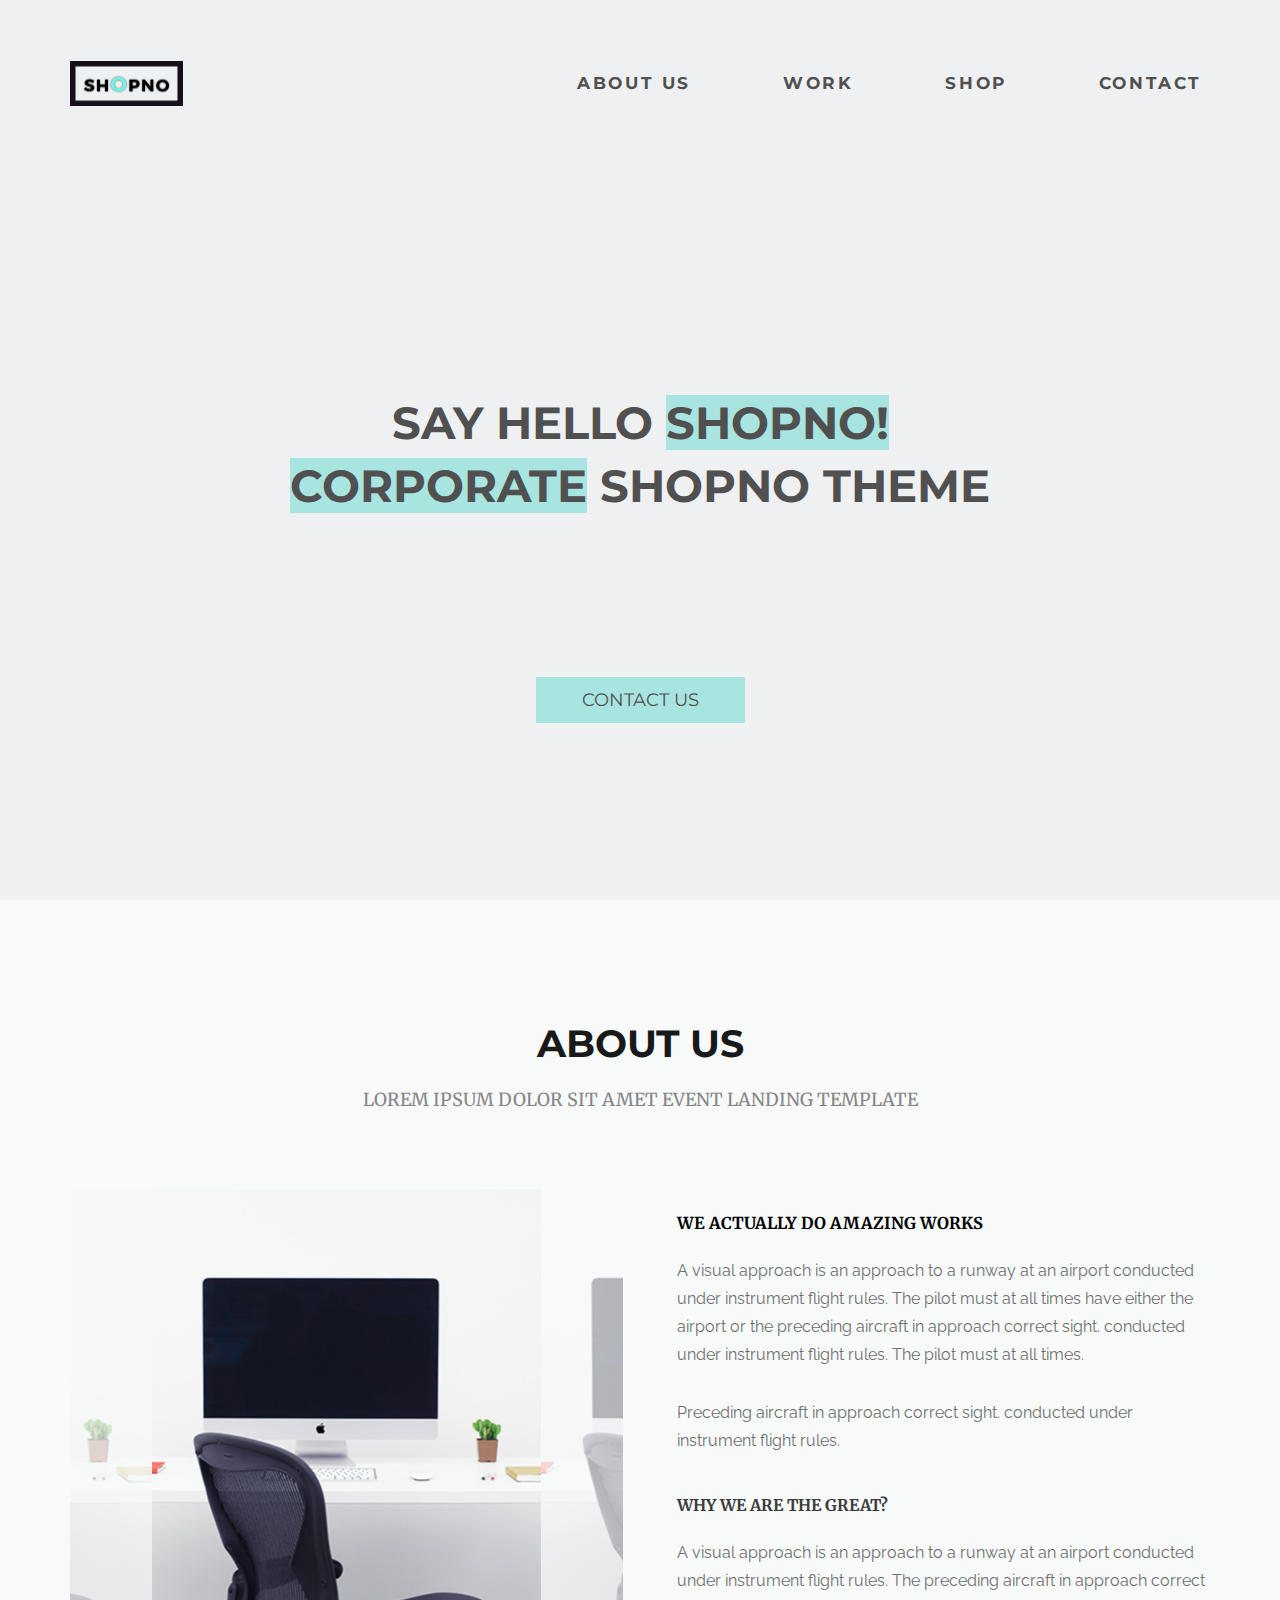
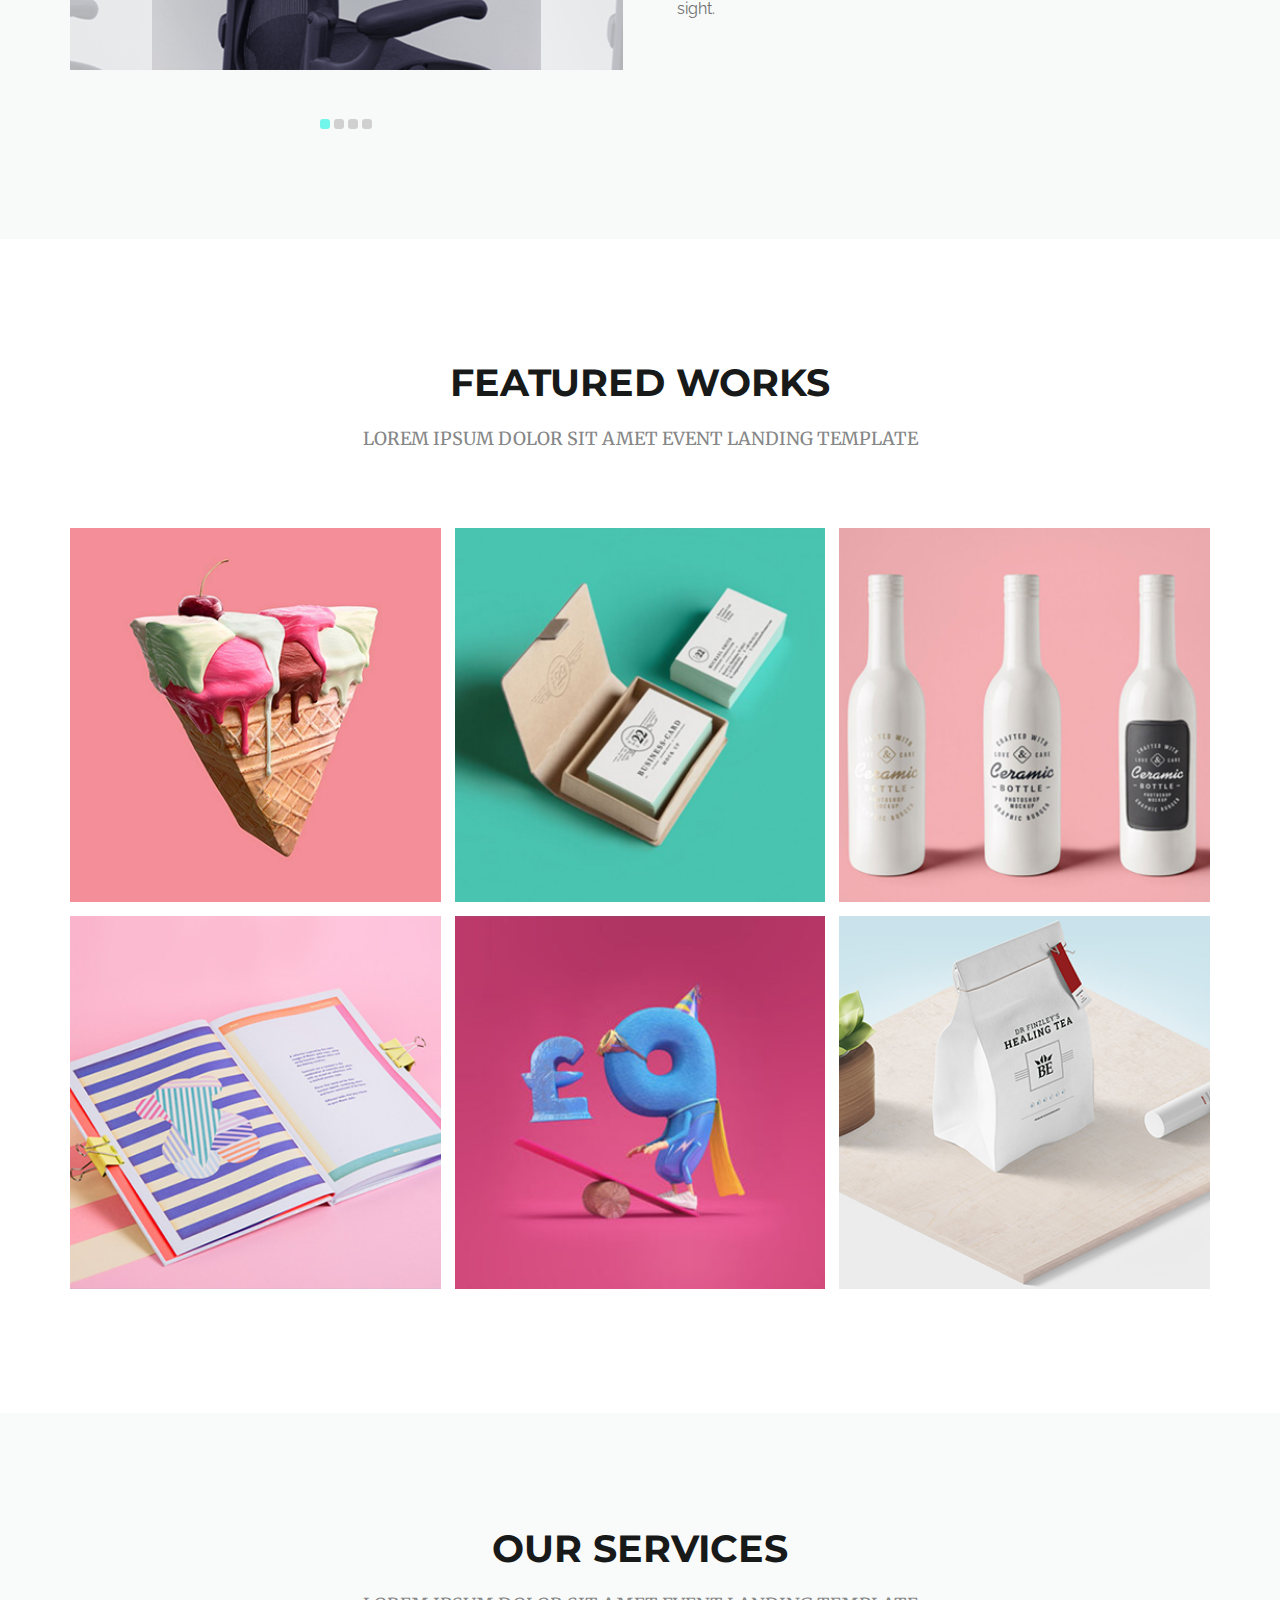
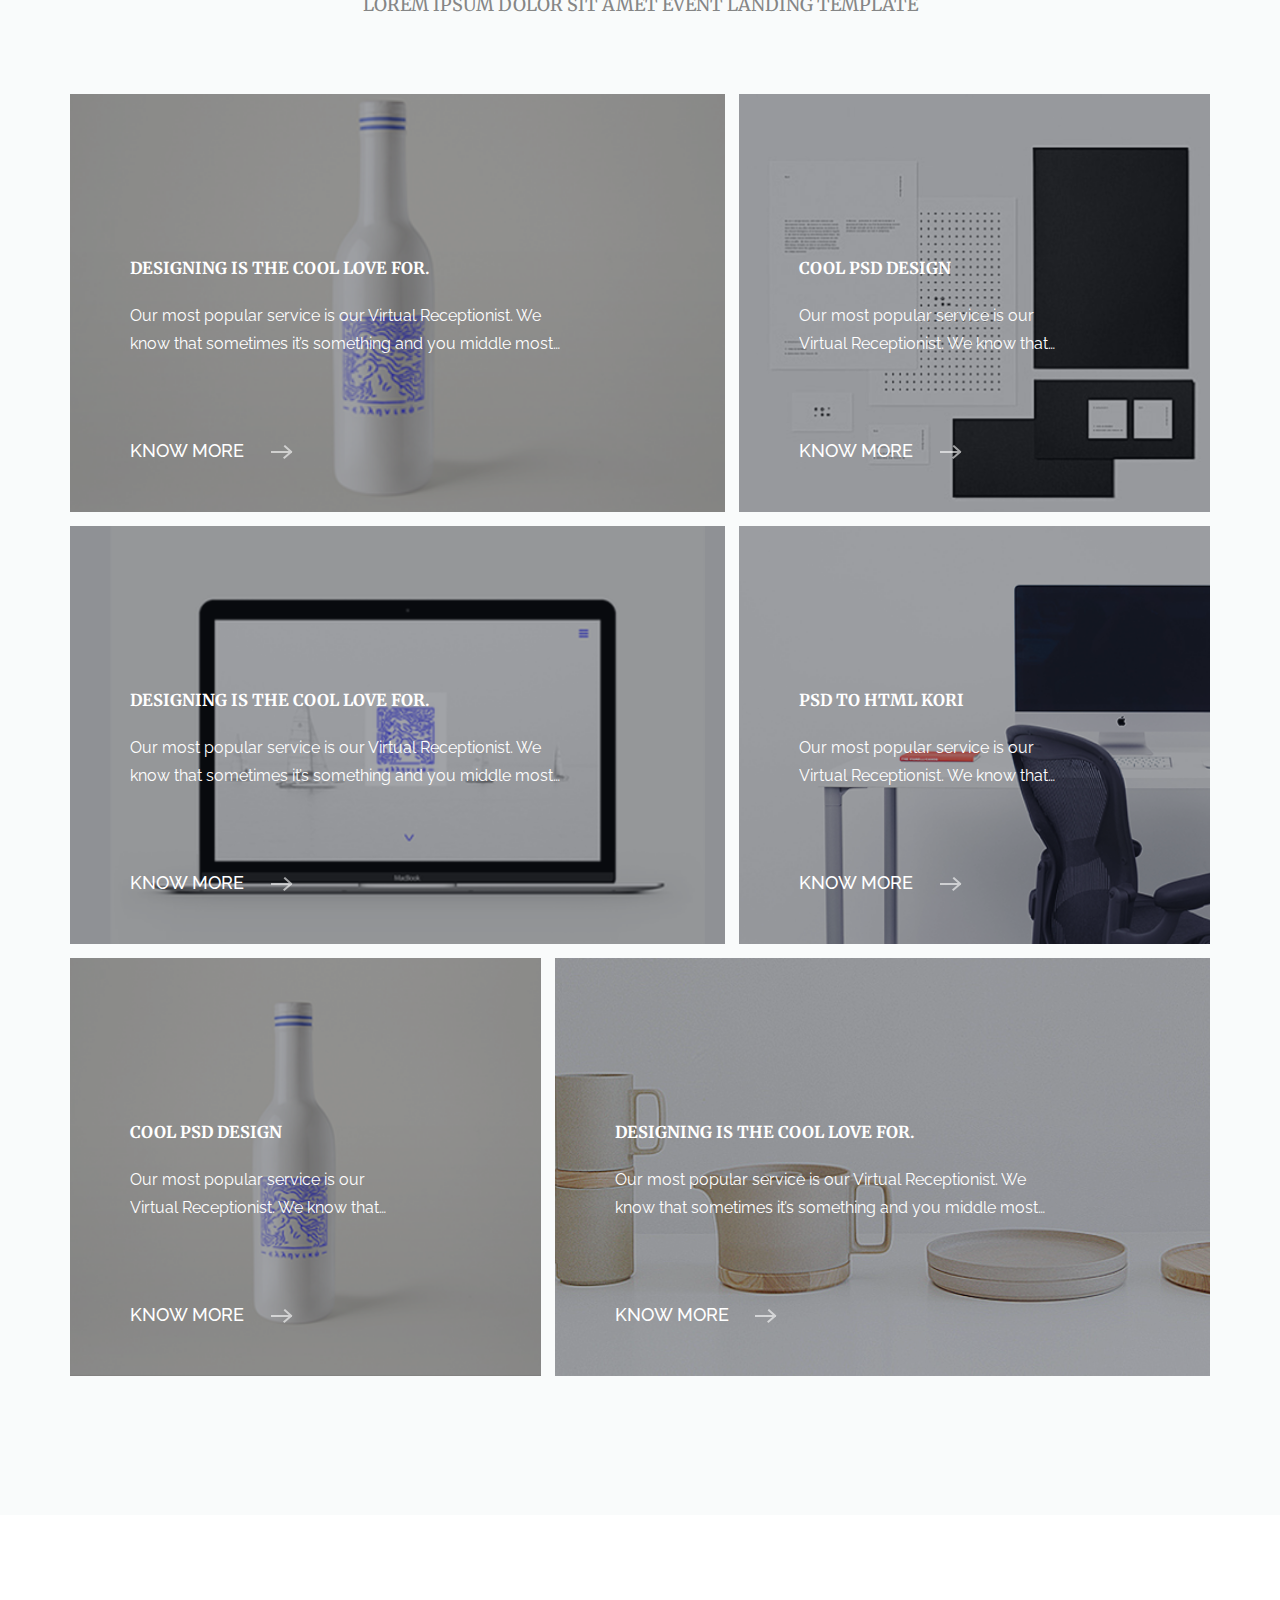
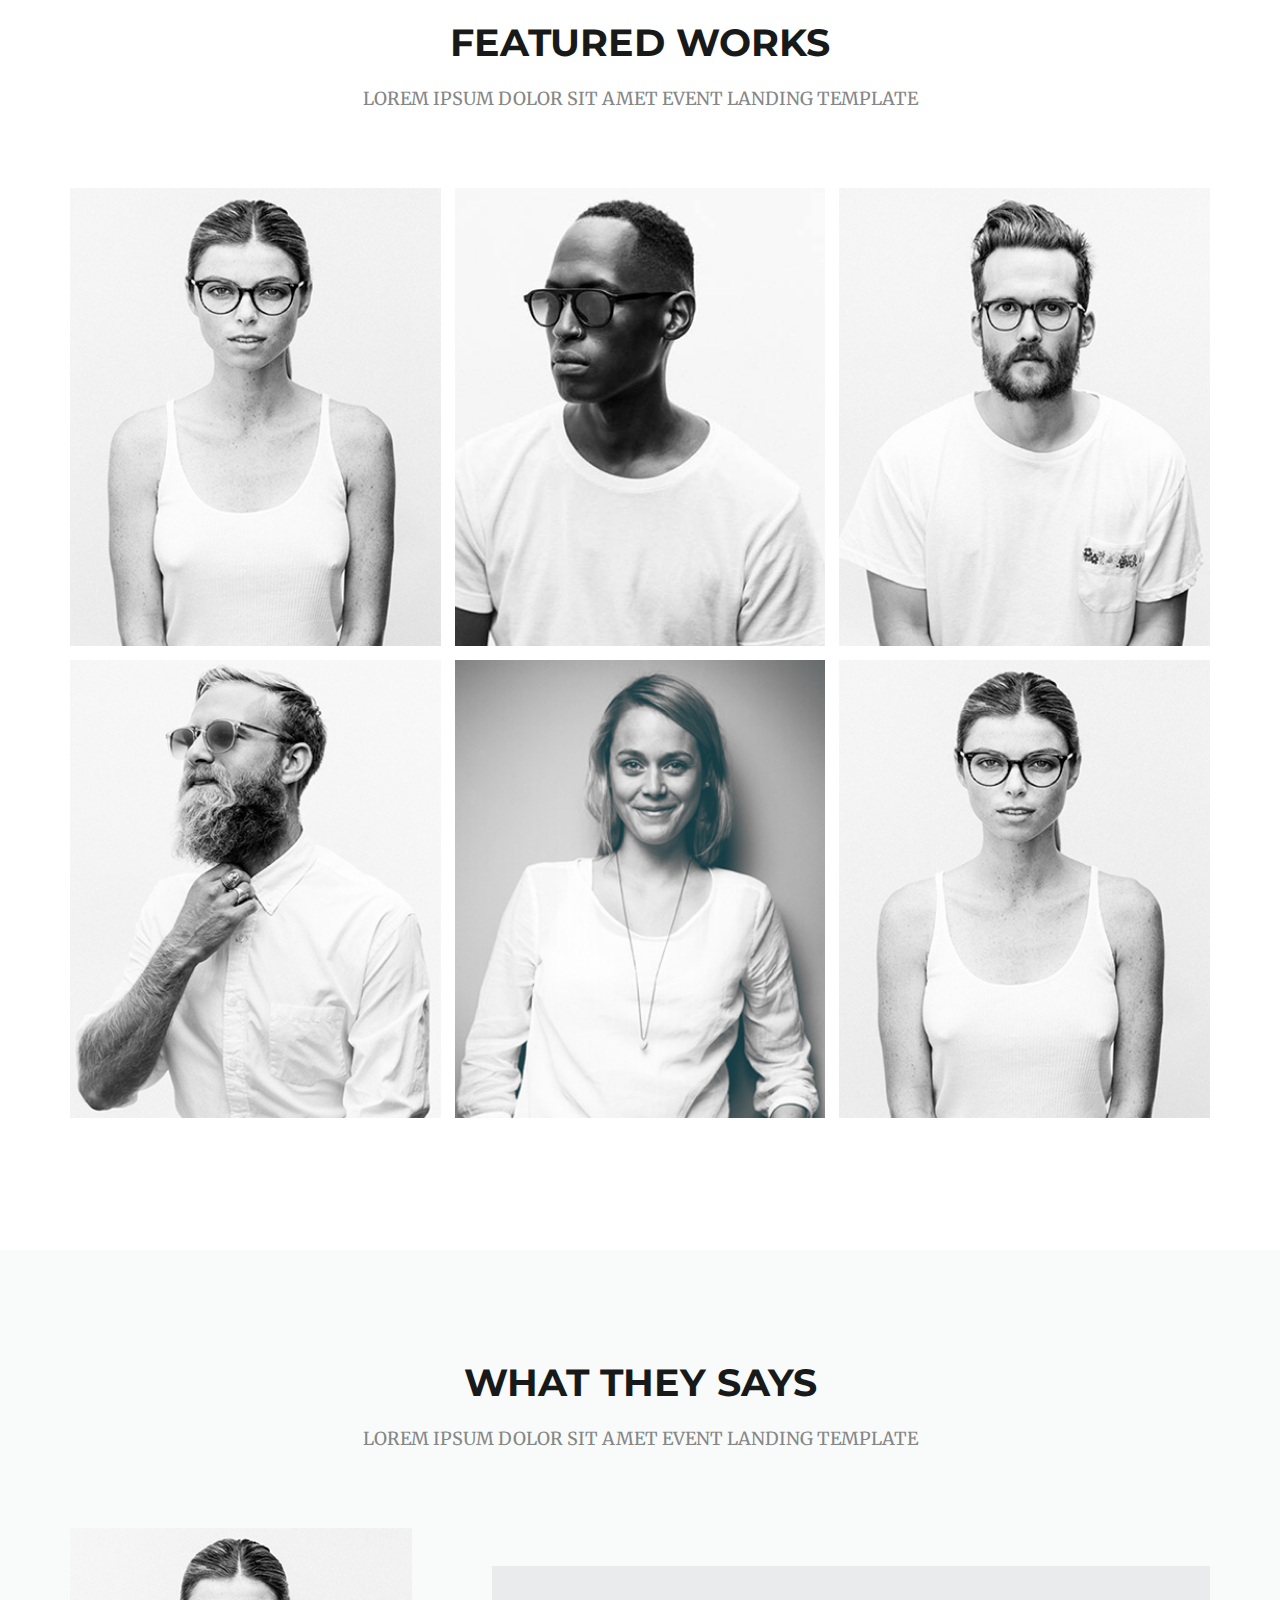
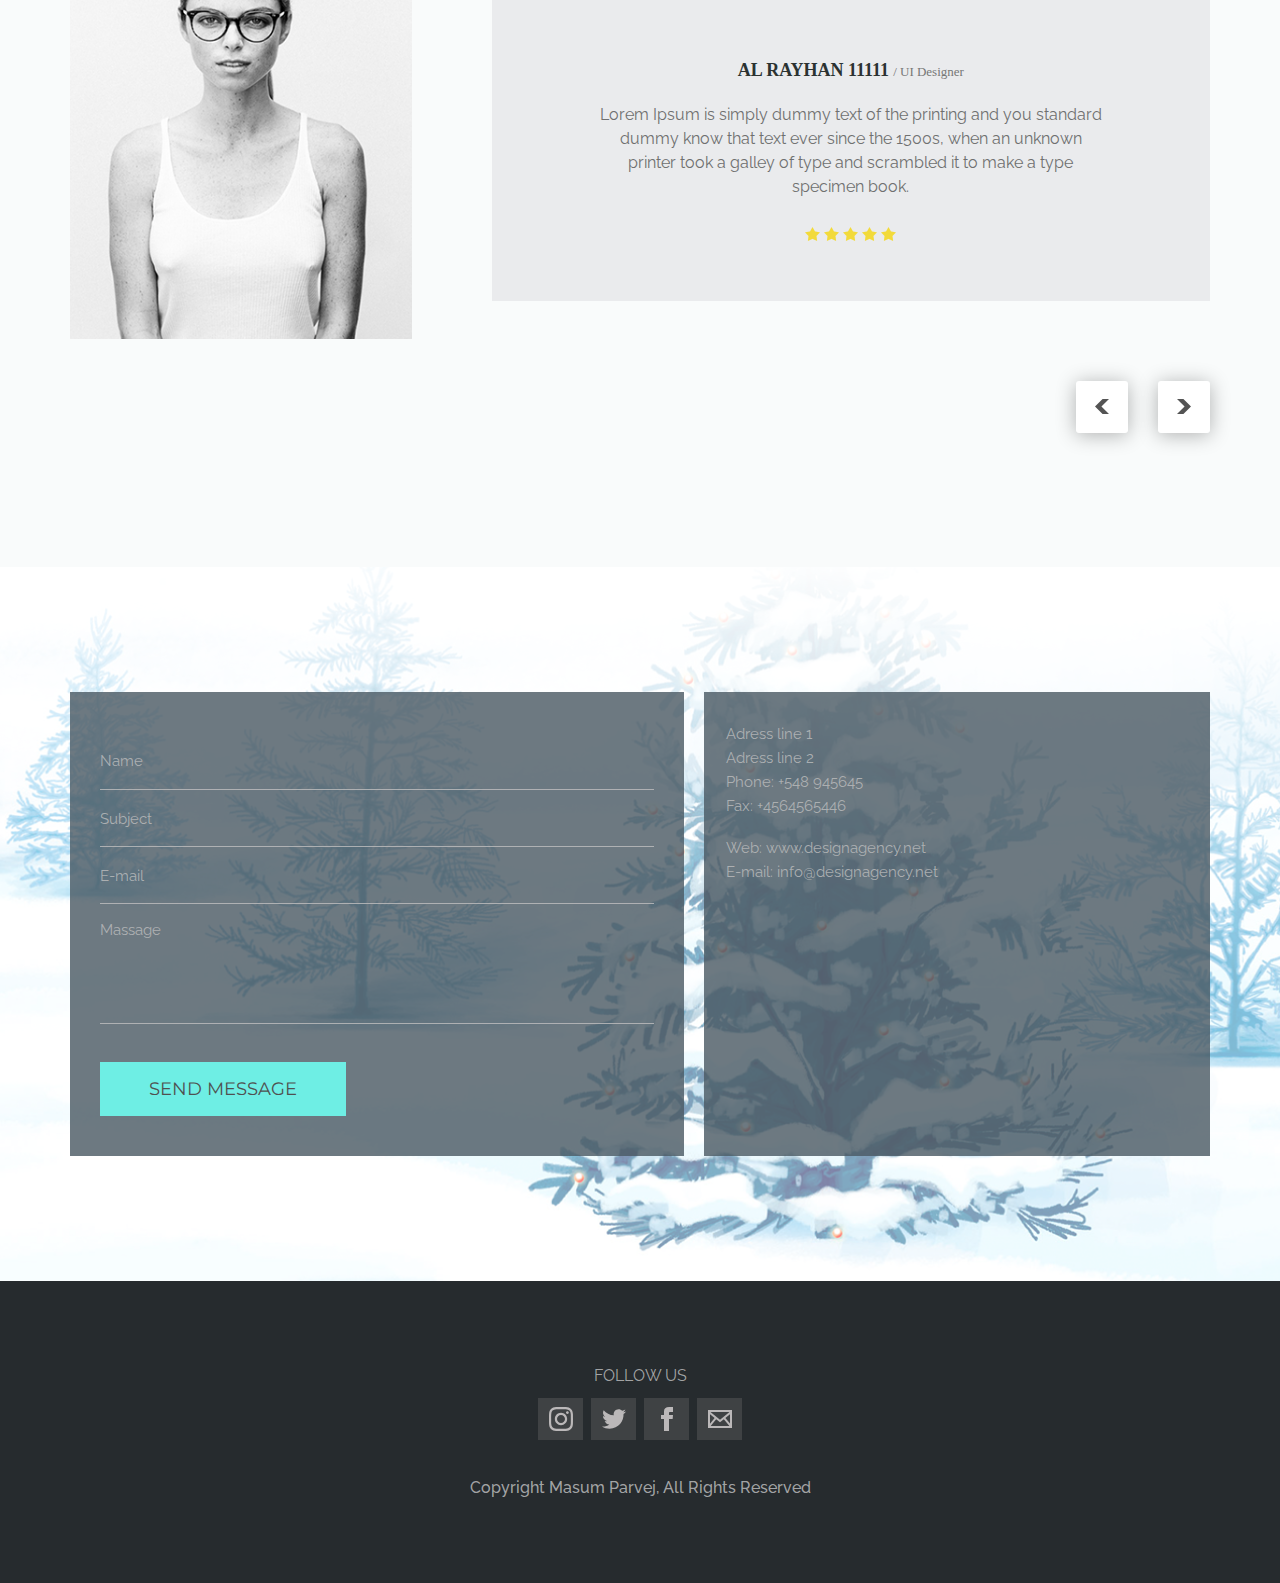
==== commit 5bef7a19: "chenge more services" ====
--- a/index.html
+++ b/index.html
@@ -14,9 +14,9 @@
                 <div class="main-screen__wrap">
                     <header class="header">
     <div class="header__row">
-        <div class="header__logo">
+        <a class="header__logo">
             <img src="img/logo/Logo.png" alt="">
-        </div>
+        </a>
         <div class="menu__icon icon-menu">
             <span></span>
             <span></span>
@@ -98,7 +98,7 @@
                         </div>
                         <div class="about-us__block-text ">
                             <div class="about-us__first-text">
-                                <h3 class="about-us__title_3  title_3">We Actually Do amazing works</h3>
+                                <h3 class="about-us__title3  title-3">We Actually Do amazing works</h3>
                                 <p class="about-us__text text">A visual approach is an approach to a runway at an airport 
                                     conducted under instrument flight rules. The pilot must at all times have either the airport or the preceding aircraft in approach correct sight. conducted under instrument flight rules. The pilot must at all times.
                                 </p>
@@ -108,7 +108,7 @@
 
                             </div>
                             <div class="about-us_second-text">
-                                <h4 class="about-us__title_4 title_4">why we are the great?</h4>
+                                <h4 class="about-us__title_4 title-4">why we are the great?</h4>
                                 <div class="about-us__text text">A visual approach is an approach to a runway at an airport  conducted under instrument flight rules.
                                     The preceding aircraft in approach correct sight.
                                 </div>
@@ -163,7 +163,7 @@
                                 <img src="img/bg-banner/card_5.png" alt="">
                                 <div class="services__item__content">
                                     <div  class="services__item__content_wrap services__item__content_b ">
-                                        <h3 class="services__item__title_3  title_3"> Designing is The CooL LOVE FOR.</h3>
+                                        <h3 class="services__item__title3  title-3"> Designing is The CooL LOVE FOR.</h3>
                                         <p class="services__item__text text">Our most popular service is our Virtual Receptionist. We know that sometimes it’s something and you middle most this job was posted less than five minutes ago, and we think it’s a good match for you. If you submit a proposal now, you’ll be one of the first candidates. You may even catch the client while they’re still online. 
                                         </p>
                                         <a href="" class="services__link">Know More</a>
@@ -172,7 +172,7 @@
                             </div>
                             <div class="services__item-more_b services__item__b more_services">
                                 <div class="more_services__content services__item__content_b">
-                                    <h3 class="more_services__title_3  title_3"> Designing is The CooL LOVE FOR.</h3>
+                                    <h3 class="more_services__title_3  title-3"> Designing is The CooL LOVE FOR.</h3>
                                     <p class="more_services__text text">Our most popular service is our Virtual Receptionist. We know that sometimes it’s something and you middle most this job was posted less than five minutes ago, and we think it’s a good match for you. If you submit a proposal now, you’ll be one of the first candidates. You may even catch the client while they’re still online. Our most popular service is our Virtual Receptionist. We know that sometimes it’s something and you middle most this job was posted less than five minutes ago, and we think it’s a good match for you. If you submit a proposal now, you’ll be one of the first candidates. You may even catch the client while they’re still online. Our most popular service is our Virtual Receptionist. We know that sometimes it’s something and you middle most this job was posted less than five minutes ago, and we think it’s a good match for you. If you submit a proposal now, you’ll be one of the first candidates. You may even catch the client while they’re still online. Our most popular service is our Virtual Receptionist. We know that sometimes it’s something and you middle most this job was posted less than five minutes ago, and we think it’s a good match for you. If you submit a proposal now, you’ll be one of the first candidates. You may even catch the client while they’re still online. 
                                     </p>
                                     <div class="more_services__close-link">
@@ -187,7 +187,7 @@
                                 <img src="img/bg-banner/card_2.png" alt="">
                                 <div class="services__item__content">
                                     <div class="services__item__content_wrap services__item__content_s">
-                                        <h3 class="services__item__title_3  title_3"> cool psd Design</h3>
+                                        <h3 class="services__item__title_3  title-3"> cool psd Design</h3>
                                         <p class="services__item__text text">Our most popular service is our Virtual Receptionist. We know that sometimes it’s something and you middle most this job was posted less..
                                         </p>
                                         <a href="" class="services__link">Know More</a>
@@ -196,7 +196,7 @@
                             </div>
                             <div class="services__item-more_s services__item__b more_services">
                                 <div class="more_services__content services__item__content_b">
-                                    <h3 class="more_services__title_3  title_3"> Designing is The CooL LOVE FOR.</h3>
+                                    <h3 class="more_services__title_3  title-3"> Designing is The CooL LOVE FOR.</h3>
                                     <p class="more_services__text text">Our most popular service is our Virtual Receptionist. We know that sometimes it’s something and you middle most this job was posted less than five minutes ago, and we think it’s a good match for you. If you submit a proposal now, you’ll be one of the first candidates. You may even catch the client while they’re still online. Our most popular service is our Virtual Receptionist. We know that sometimes it’s something and you middle most this job was posted less than five minutes ago, and we think it’s a good match for you. If you submit a proposal now, you’ll be one of the first candidates. You may even catch the client while they’re still online. Our most popular service is our Virtual Receptionist. We know that sometimes it’s something and you middle most this job was posted less than five minutes ago, and we think it’s a good match for you. If you submit a proposal now, you’ll be one of the first candidates. You may even catch the client while they’re still online. Our most popular service is our Virtual Receptionist. We know that sometimes it’s something and you middle most this job was posted less than five minutes ago, and we think it’s a good match for you. If you submit a proposal now, you’ll be one of the first candidates. You may even catch the client while they’re still online. 
                                     </p>
                                     <div class="more_services__close-link">
@@ -213,7 +213,7 @@
                                 <img src="img/bg-banner/card_3.png" alt="">
                                 <div class="services__item__content">
                                     <div class="services__item__content_wrap services__item__content_b">
-                                        <h3 class="services__item__title_3  title_3"> Designing is The CooL LOVE FOR.</h3>
+                                        <h3 class="services__item__title_3  title-3"> Designing is The CooL LOVE FOR.</h3>
                                         <p class="services__item__text text">Our most popular service is our Virtual Receptionist. We know that sometimes it’s something and you middle most this job was posted less than five minutes ago, and we think it’s a good match for you. If you submit a proposal now, you’ll be one of the first candidates. You may even catch the client while they’re still online.
                                         </p>
                                         <a href="" class="services__link">Know More</a>
@@ -222,7 +222,7 @@
                             </div>
                             <div class="services__item-more_b services__item__b more_services">
                                 <div class="more_services__content services__item__content_b">
-                                    <h3 class="more_services__title_3  title_3"> Designing is The CooL LOVE FOR.</h3>
+                                    <h3 class="more_services__title_3  title-3"> Designing is The CooL LOVE FOR.</h3>
                                     <p class="more_services__text text">Our most popular service is our Virtual Receptionist. We know that sometimes it’s something and you middle most this job was posted less than five minutes ago, and we think it’s a good match for you. If you submit a proposal now, you’ll be one of the first candidates. You may even catch the client while they’re still online. Our most popular service is our Virtual Receptionist. We know that sometimes it’s something and you middle most this job was posted less than five minutes ago, and we think it’s a good match for you. If you submit a proposal now, you’ll be one of the first candidates. You may even catch the client while they’re still online. Our most popular service is our Virtual Receptionist. We know that sometimes it’s something and you middle most this job was posted less than five minutes ago, and we think it’s a good match for you. If you submit a proposal now, you’ll be one of the first candidates. You may even catch the client while they’re still online. Our most popular service is our Virtual Receptionist. We know that sometimes it’s something and you middle most this job was posted less than five minutes ago, and we think it’s a good match for you. If you submit a proposal now, you’ll be one of the first candidates. You may even catch the client while they’re still online. 
                                     </p>
                                     <div class="more_services__close-link">
@@ -237,7 +237,7 @@
                                 <img src="img/bg-banner/card_4.png" alt="">
                                 <div class="services__item__content">
                                     <div class="services__item__content_wrap services__item__content_s">
-                                        <h3 class="services__item__title_3  title_3"> PSD TO HTML KORI</h3>
+                                        <h3 class="services__item__title_3  title-3"> PSD TO HTML KORI</h3>
                                         <p class="services__item__text text">Our most popular service is our Virtual Receptionist. We know that sometimes it’s something and you middle most this job was posted less than five minutes ago, and we think it’s a good match for you. If you submit a proposal now, you’ll be one of the first candidates. You may even catch the client while they’re still online.
                                         </p>
                                         <a href="" class="services__link">Know More</a>
@@ -246,7 +246,7 @@
                             </div>
                             <div class="services__item-more_s services__item__b more_services">
                                 <div class="more_services__content services__item__content_b">
-                                    <h3 class="more_services__title_3  title_3"> Designing is The CooL LOVE FOR.</h3>
+                                    <h3 class="more_services__title_3  title-3"> Designing is The CooL LOVE FOR.</h3>
                                     <p class="more_services__text text">Our most popular service is our Virtual Receptionist. We know that sometimes it’s something and you middle most this job was posted less than five minutes ago, and we think it’s a good match for you. If you submit a proposal now, you’ll be one of the first candidates. You may even catch the client while they’re still online. Our most popular service is our Virtual Receptionist. We know that sometimes it’s something and you middle most this job was posted less than five minutes ago, and we think it’s a good match for you. If you submit a proposal now, you’ll be one of the first candidates. You may even catch the client while they’re still online. Our most popular service is our Virtual Receptionist. We know that sometimes it’s something and you middle most this job was posted less than five minutes ago, and we think it’s a good match for you. If you submit a proposal now, you’ll be one of the first candidates. You may even catch the client while they’re still online. Our most popular service is our Virtual Receptionist. We know that sometimes it’s something and you middle most this job was posted less than five minutes ago, and we think it’s a good match for you. If you submit a proposal now, you’ll be one of the first candidates. You may even catch the client while they’re still online. 
                                     </p>
                                     <div class="more_services__close-link">
@@ -263,7 +263,7 @@
                                 <img src="img/bg-banner/card_6.png" alt="">
                                 <div class="services__item__content">
                                     <div class="services__item__content_wrap services__item__content_b">
-                                        <h3 class="services__item__title_3  title_3"> Designing is The CooL LOVE FOR.</h3>
+                                        <h3 class="services__item__title_3  title-3"> Designing is The CooL LOVE FOR.</h3>
                                         <p class="services__item__text text">Our most popular service is our Virtual Receptionist. We know that sometimes it’s something and you middle most this job was posted less than five minutes ago, and we think it’s a good match for you. If you submit a proposal now, you’ll be one of the first candidates. You may even catch the client while they’re still online.
                                         </p>
                                         <a href="" class="services__link">Know More</a>
@@ -272,7 +272,7 @@
                             </div>
                             <div class="services__item-more_s services__item__b more_services">
                                 <div class="more_services__content services__item__content_b">
-                                    <h3 class="more_services__title_3  title_3"> Designing is The CooL LOVE FOR.</h3>
+                                    <h3 class="more_services__title_3  title-3"> Designing is The CooL LOVE FOR.</h3>
                                     <p class="more_services__text text">Our most popular service is our Virtual Receptionist. We know that sometimes it’s something and you middle most this job was posted less than five minutes ago, and we think it’s a good match for you. If you submit a proposal now, you’ll be one of the first candidates. You may even catch the client while they’re still online. Our most popular service is our Virtual Receptionist. We know that sometimes it’s something and you middle most this job was posted less than five minutes ago, and we think it’s a good match for you. If you submit a proposal now, you’ll be one of the first candidates. You may even catch the client while they’re still online. Our most popular service is our Virtual Receptionist. We know that sometimes it’s something and you middle most this job was posted less than five minutes ago, and we think it’s a good match for you. If you submit a proposal now, you’ll be one of the first candidates. You may even catch the client while they’re still online. Our most popular service is our Virtual Receptionist. We know that sometimes it’s something and you middle most this job was posted less than five minutes ago, and we think it’s a good match for you. If you submit a proposal now, you’ll be one of the first candidates. You may even catch the client while they’re still online. 
                                     </p>
                                     <div class="more_services__close-link">
@@ -287,7 +287,7 @@
                                 <img src="img/bg-banner/card_5.png" alt="">
                                 <div class="services__item__content">
                                     <div class="services__item__content_wrap services__item__content_s">
-                                        <h3 class="services__item__title_3  title_3"> cool psd Design</h3>
+                                        <h3 class="services__item__title_3  title-3"> cool psd Design</h3>
                                         <p class="services__item__text text">Our most popular service is our Virtual Receptionist. We know that sometimes it’s something and you middle most this job was posted less than five minutes ago, and we think it’s a good match for you. If you submit a proposal now, you’ll be one of the first candidates. You may even catch the client while they’re still online.
                                         </p>
                                         <a href="" class="services__link">Know More</a>
@@ -296,7 +296,7 @@
                             </div>
                             <div class="services__item-more_b services__item__b more_services">
                                 <div class="more_services__content services__item__content_b">
-                                    <h3 class="more_services__title_3  title_3"> Designing is The CooL LOVE FOR.</h3>
+                                    <h3 class="more_services__title_3  title-3"> Designing is The CooL LOVE FOR.</h3>
                                     <p class="more_services__text text">Our most popular service is our Virtual Receptionist. We know that sometimes it’s something and you middle most this job was posted less than five minutes ago, and we think it’s a good match for you. If you submit a proposal now, you’ll be one of the first candidates. You may even catch the client while they’re still online. Our most popular service is our Virtual Receptionist. We know that sometimes it’s something and you middle most this job was posted less than five minutes ago, and we think it’s a good match for you. If you submit a proposal now, you’ll be one of the first candidates. You may even catch the client while they’re still online. Our most popular service is our Virtual Receptionist. We know that sometimes it’s something and you middle most this job was posted less than five minutes ago, and we think it’s a good match for you. If you submit a proposal now, you’ll be one of the first candidates. You may even catch the client while they’re still online. Our most popular service is our Virtual Receptionist. We know that sometimes it’s something and you middle most this job was posted less than five minutes ago, and we think it’s a good match for you. If you submit a proposal now, you’ll be one of the first candidates. You may even catch the client while they’re still online. 
                                     </p>
                                     <div class="more_services__close-link">
@@ -436,8 +436,8 @@
             <section class="what-says">
                 <div class="container">
                     <div class="what-says__title-wrap title-wrap">
-                        <h2 class="what-says__title title_h2">what they says</h2>
-                        <div class="what-says__subtitle subtitle_h2">Lorem ipsum dolor sit amet event landing template</div>
+                        <h2 class="what-says__title title-h2">what they says</h2>
+                        <div class="what-says__subtitle subtitle-h2">Lorem ipsum dolor sit amet event landing template</div>
                     </div>
                     <div class="what-says__slider-wrap"> 
                         <div class="sm-slider__body sm-slider">
--- a/css/style.css
+++ b/css/style.css
@@ -71,7 +71,7 @@
   text-align: center; }
   @media (max-width: 575px) {
     .title-wrap {
-      padding: 0 0 60px 0; } }
+      padding: 0 0 45px 0; } }
 
 .title-h2 {
   font-family: 'Montserrat';
@@ -96,7 +96,7 @@
     .subtitle-h2 {
       font-size: 16px; } }
 
-.title_3, .title_4 {
+.title-3, .title-4 {
   font-family: 'Merriweather', serif;
   font-weight: 700;
   line-height: 28px;
@@ -121,6 +121,10 @@
 @media (max-width: 820px) {
   .content > section {
     padding: 60px 0 60px 0; } }
+
+@media (max-width: 578px) {
+  .content > section {
+    padding: 45px 0 45px 0; } }
 
 .ibg {
   background-size: cover;
@@ -222,6 +226,12 @@
     -ms-flex-align: center;
     align-items: center;
     height: 46px; }
+  .header__logo {
+    width: 113px;
+    height: 45px; }
+    .header__logo img {
+      width: 100%;
+      height: 100%; }
   @media (max-width: 1130px) {
     .header {
       margin: 0px 0px 210px 0px;
@@ -264,7 +274,8 @@
     background: #505050;
     -webkit-transition: .5s;
     -o-transition: .5s;
-    transition: .5s; }
+    transition: .5s;
+    display: block; }
   .menu__link span:nth-child(1) {
     bottom: 0;
     left: 0;
@@ -370,14 +381,15 @@
       position: absolute;
       width: 100%;
       height: 2px;
-      background-color: #4d4959; }
+      background-color: #4d4959;
+      display: block; }
       .icon-menu span:first-child {
         top: 0px; }
       .icon-menu span:nth-child(2) {
-        -webkit-transform: translateY(-50%);
-        -ms-transform: translateY(-50%);
-        transform: translateY(-50%);
-        top: 50%; }
+        -webkit-transform: translateY(50%);
+        -ms-transform: translateY(50%);
+        transform: translateY(50%);
+        top: calc(50% - 2px); }
       .icon-menu span:last-child {
         bottom: 0px;
         top: auto; }
@@ -646,9 +658,9 @@
       -webkit-transform: scale(0.9);
       -ms-transform: scale(0.9);
       transform: scale(0.9); }
-    @media (max-width: 576px) {
+    @media (max-width: 575px) {
       .cards__pic {
-        padding: 0 0 70.8% 0; } }
+        padding: 0 0 78% 0; } }
   .cards img {
     position: absolute;
     width: 100%;
@@ -715,8 +727,6 @@
       position: relative;
       height: 100%;
       width: 100%; }
-      .services__item__wr.active {
-        display: none; }
     .services__item img {
       position: absolute;
       width: 100%;
@@ -758,9 +768,12 @@
       box-orient: vertical;
       margin: 0 0 40px 0; }
     .services__item-more_b {
-      padding: 56px 70px 0px 60px; }
+      padding: 56px 60px 0px 88px; }
     .services__item-more_s {
-      padding: 56px 46px 0px 60px; }
+      padding: 56px 50px 0px 68px; }
+  @media (max-width: 992px) {
+    .services .services__item-more_b, .services .services__item-more_s {
+      padding: 56px 34px 0px 46px; } }
   .services__link {
     display: inline-block;
     font-family: 'Raleway';
@@ -771,12 +784,12 @@
     margin: auto 0 0 0;
     width: 170px;
     line-height: 22px;
-    background: url(/img/bg-banner/card_link.png) no-repeat 95% center;
+    background: url(../img/bg-banner/card_link.png) no-repeat 95% center;
     -webkit-transition: .4s all;
     -o-transition: .4s all;
     transition: .4s all; }
     .services__link:hover, .services__link:active, .services__link:focus {
-      background: url(/img/bg-banner/card_link.png) no-repeat 100% center;
+      background: url(../img/bg-banner/card_link.png) no-repeat 100% center;
       color: #b2f2ee; }
 
 .more_services {
@@ -808,9 +821,10 @@
   .more_services__close-link {
     position: relative;
     display: block;
-    margin: 15px 0 40px 0;
-    width: 16px;
-    height: 18px; }
+    margin: 15px 0 0 0;
+    width: 18px;
+    width: 20px;
+    padding: 0 0 20px 0; }
     .more_services__close-link span {
       position: absolute;
       left: 0;
@@ -870,7 +884,7 @@
     display: block; }
     @media (max-width: 576px) {
       .item_link {
-        padding: 0 0 118% 0; } }
+        padding: 0 0 98% 0; } }
     .item_link:hover .item_content {
       opacity: 1;
       visibility: visible; }
@@ -880,6 +894,9 @@
     height: 100%;
     top: 0px;
     left: 0px; }
+  @media (max-width: 575px) {
+    .item .ibg {
+      background-size: contain; } }
   .item_content {
     background-color: #70f6eb;
     position: absolute;
